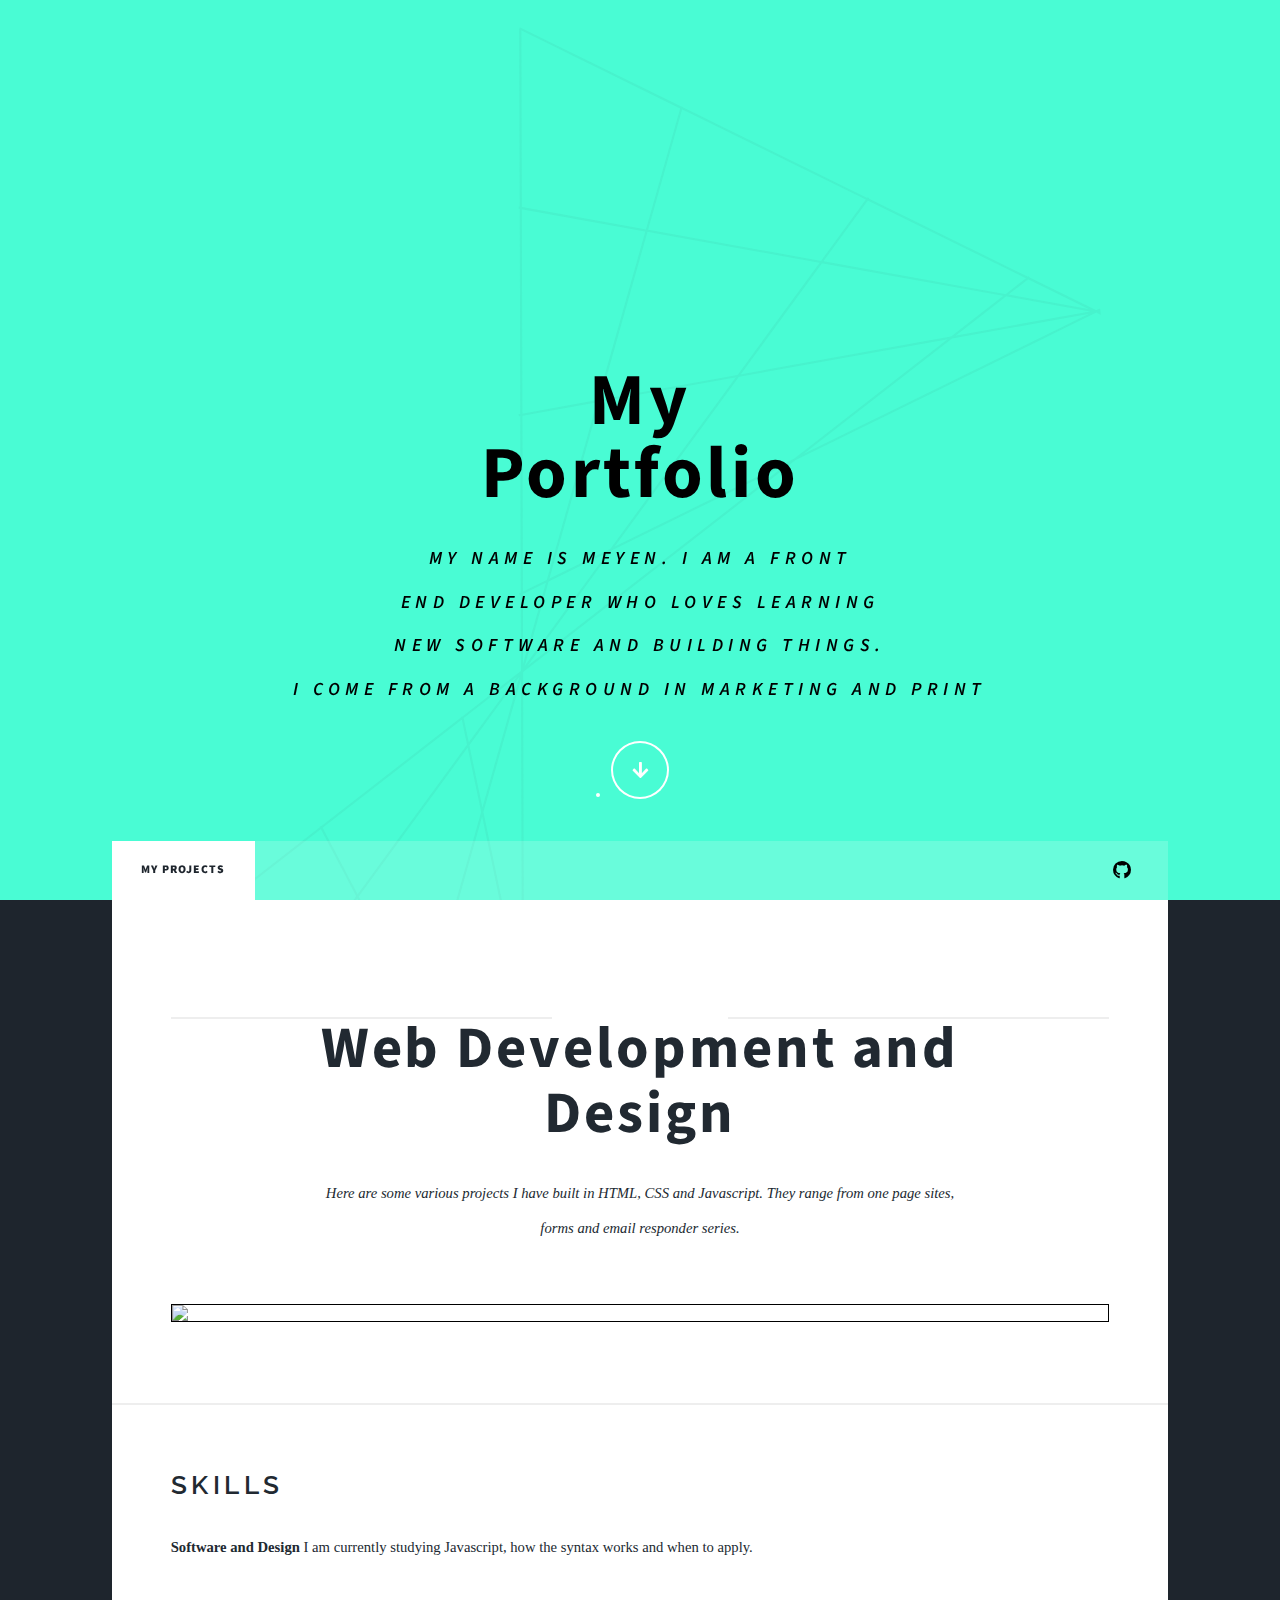
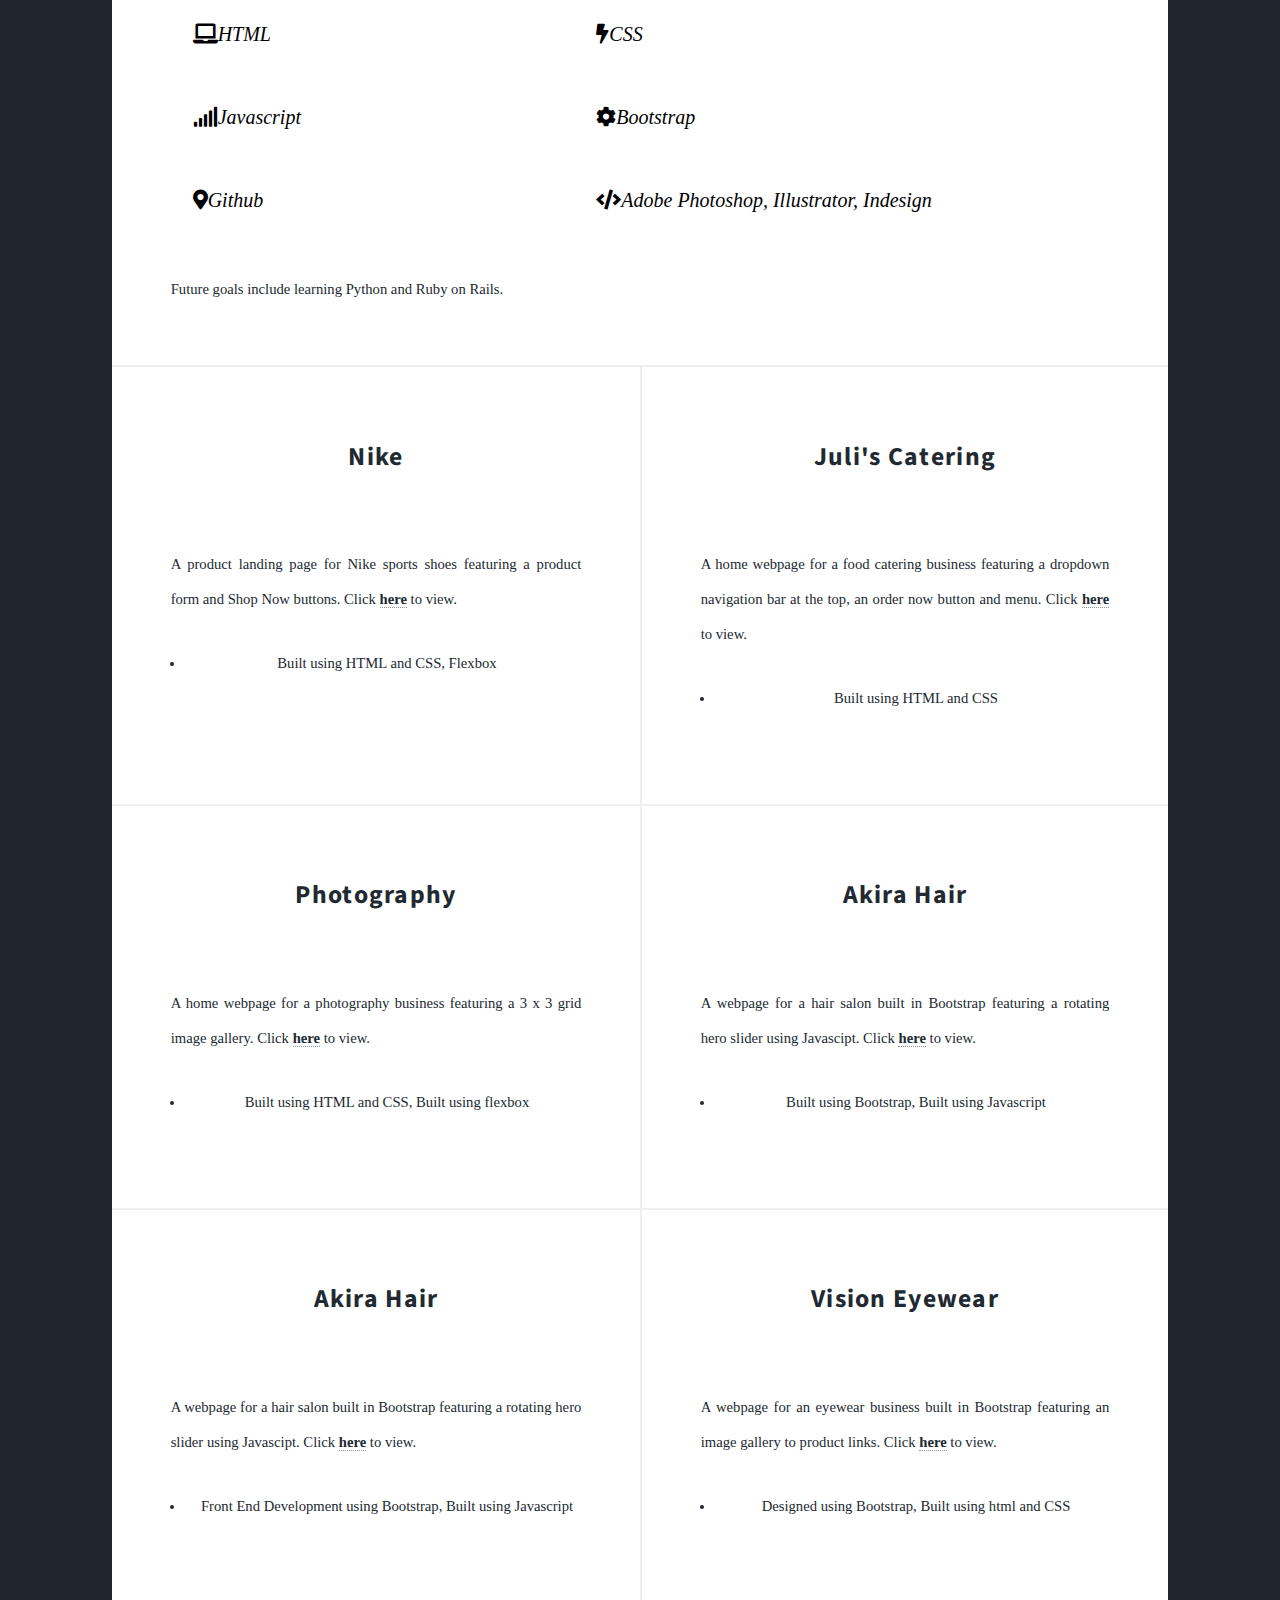
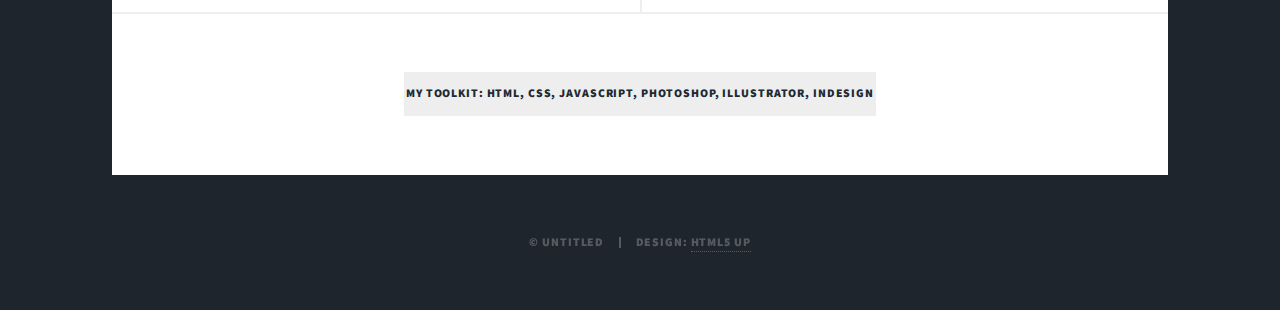
==== index.html @ 31722063 "Add files via upload" ====
<!DOCTYPE HTML>
<!--
	Massively by HTML5 UP
	html5up.net | @ajlkn
	Free for personal and commercial use under the CCA 3.0 license (html5up.net/license)
-->
<html>
	<head>
		<title>Massively by HTML5 UP</title>
		<meta charset="utf-8" />
		<meta name="viewport" content="width=device-width, initial-scale=1, user-scalable=no" />

	 		<meta name="description" content="" />
	 		<meta name="keywords" content="" />

		<link rel="stylesheet" href="assets/css/main.css" />


		<noscript><link rel="stylesheet" href="assets/css/noscript.css" /></noscript>
		<style>
		.mySlides {display:none;}

		span{
			   color:black;
		}


		</style>
	</head>
	<body class="is-preload">

		<!-- Wrapper -->
			<div id="wrapper" class="fade-in">

				<!-- Intro -->
					<div id="intro">
						<h1><span>My<br />
						Portfolio</span></h1>
						<p class="intro1">My name is Meyen. I am a Front<br>End Developer who loves learning<br> new software and building things.<br>I come from a background in marketing and print
							<li><a href="#header" class="button icon solid solo fa-arrow-down scrolly">Continue</a></li>
						</ul>
					</div>

				<!-- Header -->
					<header id="header">
						<a href="index.html" class="logo">Hello!</a>
					</header>

				<!-- Nav -->
					<nav id="nav">
						<ul class="links">
							<li class="active"><a href="index.html">My Projects</a></li>

						</ul>
						<ul class="icons">
														<li><a href="#" class="icon brands fa-github" style="color:black;"><span class="label">GitHub</span></a></li>
						</ul>
					</nav>

				<!-- Main -->
					<div id="main">

						<!-- Featured Post -->
							<article class="post featured">
								<header class="major">
									<span class="date"></span>
									<h2><a href="#">Web Development and<br />
									Design</a></h2>
									<p>Here are some various projects I have built in HTML, CSS and Javascript. They range from one page sites,<br>forms and email responder series.<br/>
								</p>
								</header>


								<div class="w3-content w3-section" style="max-width:1100px">
								  <img class="mySlides" src="https://drive.google.com/uc?export=view&id=17Zu6S5ExUiu9KgrW8tkTw_bpgvUfzNlU" style="width:100%;border:solid black 1px">
								  <img class="mySlides" src="https://drive.google.com/uc?export=view&id=1F_D8dUI2e73QRSnIIvK_VnOBQ-0ElPDz" style="width:100%;border:solid black 1px">
								  <img class="mySlides" src="https://drive.google.com/uc?export=view&id=11vCpoYhvwqS3L2q1FzBhnzkEmSX7lerR" style="width:100%;border:solid black 1px">
								  <img class="mySlides" src="https://drive.google.com/uc?export=view&id=13uhN3bfiFFTfa1FnIlwfqk0_ai1PJKCu" style="width:100%;border:solid black 1px">
									<img class="mySlides" src="https://drive.google.com/uc?export=view&id=1Ndcz906VWYVCtvgTp7kPltFsuaicFqM_" style="width:100%;border:solid black 1px">
								</div>

								<script>
								var myIndex = 0;
								carousel();

								function carousel() {
								  var i;
								  var x = document.getElementsByClassName("mySlides");
								  for (i = 0; i < x.length; i++) {
								    x[i].style.display = "none";
								  }
								  myIndex++;
								  if (myIndex > x.length) {myIndex = 1}
								  x[myIndex-1].style.display = "block";
								  setTimeout(carousel, 2000); // Change image every 2 seconds
								}
								</script>



								<ul class="actions special">

								</ul>
							</article>

		<!-- Start of Toolbox Section - What I can do section -->

							<div class="content">
								<h2 class="special">Skills</h2>
								<p><strong>Software and Design</strong> I am currently studying Javascript, how the syntax works and when to apply.</p>
								<ul class="list" style="line-height: -80px;">

									<li><i class="icon solid fa-laptop" style="font-size:20px;color:black;">HTML</i></li>
									<li><i class="icon solid fa-bolt" style="font-size:20px;color:black;">CSS</i></li>
									<li><i class="icon solid fa-signal" style="font-size:20px;color:black;">Javascript</i></li>
									<li><i class="icon solid fa-cog" style="font-size:20px;color:black;">Bootstrap</i></li>
								 <li><i class="icon solid fa-map-marker-alt" style="font-size:20px;color:black;">Github</i></li>
								 <li><i class="icon solid fa-code" style="font-size:20px;color:black;">Adobe Photoshop, Illustrator, Indesign</i></li>
								</ul>
								<p>Future goals include learning Python and Ruby on Rails.</p>
							</div>
							</section>

	<!-- End of Toolbox Section - What I can do section -->



						<!-- Posts -->
							<section class="posts">
								<article>
									<header>
										<span class="date"></span>
										<h2><a href="#">Nike<br/>
										</a></h2>
									</header>
									<a href="https://mey1.github.io/Nike/" class="image fit"><img src="https://drive.google.com/uc?export=view&id=17Zu6S5ExUiu9KgrW8tkTw_bpgvUfzNlU" alt="" /></a>
									<p>A product landing page for Nike sports shoes featuring a product form and Shop Now buttons. Click <a href="https://mey1.github.io/Nike/"><strong>here</strong></a> to view.</p>
									<ul>
										<li>Built using HTML and CSS,
										Flexbox</li>
									</ul>
									<ul class="actions special">

									</ul>
								</article>
								<article>
									<header>
										<span class="date"></span>
										<h2><a href="#">Juli's Catering<br/>
									</a></h2>
									</header>
									<a href="#" class="image fit"><img src="https://drive.google.com/uc?export=view&id=1F_D8dUI2e73QRSnIIvK_VnOBQ-0ElPDz" alt="" /></a>
									<p>A home webpage for a food catering business featuring a dropdown navigation bar at the top, an order now button and menu. Click <a href="https://www.w3schools.com"><strong>here</strong></a> to view.</p>
									<ul>
										<li>Built using HTML and CSS</li>
								</ul>
									<ul class="actions special">

									</ul>
								</article>
								<article>
									<header>
										<span class="date"></span>
										<h2><a href="#">Photography<br/>
									</a></h2>
									</header>
									<a href="#" class="image fit"><img src="https://drive.google.com/uc?export=view&id=11vCpoYhvwqS3L2q1FzBhnzkEmSX7lerR" alt="" /></a>
									<p>A home webpage for a photography business featuring a 3 x 3 grid image gallery. Click <a href="https://www.w3schools.com"><strong>here</strong></a> to view.
									</p>
									<ul>
									<li>Built using HTML and CSS,
										Built using flexbox</li>
								</ul>
									<ul class="actions special">

									</ul>
								</article>
								<article>
									<header>
										<span class="date"></span>
										<h2><a href="#">Akira Hair<br/>
										</a></h2>
									</header>
									<a href="#" class="image fit"><img src="https://drive.google.com/uc?export=view&id=1i2ofW3llFyVdSK_90JolTDaGJY-IhBTX" alt="" /></a>
									<p>A webpage for a hair salon built in Bootstrap featuring a rotating hero slider using Javascipt. Click <a href="https://www.w3schools.com"><strong>here</strong></a> to view.
									</p>
									<ul>
									<li>Built using Bootstrap,
									Built using Javascript</li>
								</ul>
									<ul class="actions special">

									</ul>
								</article>
								<article>
									<header>
										<span class="date"></span>
										<h2><a href="#">Akira Hair<br />
										</a></h2>
									</header>
									<a href="#" class="image fit"><img src="https://drive.google.com/uc?export=view&id=1Ndcz906VWYVCtvgTp7kPltFsuaicFqM_" alt="" /></a>
									<p>A webpage for a hair salon built in Bootstrap featuring a rotating hero slider using Javascipt. Click <a href="https://www.w3schools.com"><strong>here</strong></a> to view.
									</p>
									<ul>
									<li>Front End Development using Bootstrap,
									Built using Javascript</li>
								</ul>
									<ul class="actions special">

									</ul>
								</article>
								<article>
									<header>
										<span class="date"></span>
										<h2><a href="#">Vision Eyewear<br/>
										</a></h2>
									</header>
									<a href="#" class="image fit"><img src="https://drive.google.com/uc?export=view&id=13uhN3bfiFFTfa1FnIlwfqk0_ai1PJKCu" alt="" /></a>
									<p>A webpage for an eyewear business built in Bootstrap featuring an image gallery to product links. Click <a href="https://www.w3schools.com"><strong>here</strong></a> to view.
									</p>
									<ul>
									<li>Designed using Bootstrap,
									Built using html and CSS</li>
								</ul>
									<ul class="actions special">

									</ul>
								</article>
							</section>

						<!-- Footer -->
							<footer>
								<div class="pagination">
									<!--<a href="#" class="previous">Prev</a>-->
									<a href="#" class="page active">My Toolkit: HTML, CSS, Javascript, Photoshop, Illustrator, Indesign</a>
								</div>
							</footer>

					</div>

				<!-- Footer -->
					<footer id="footer">

					</footer>

				<!-- Copyright -->
					<div id="copyright">
						<ul><li>&copy; Untitled</li><li>Design: <a href="https://html5up.net">HTML5 UP</a></li></ul>
					</div>

			</div>

		<!-- Scripts -->
			<script src="assets/js/jquery.min.js"></script>
			<script src="assets/js/jquery.scrollex.min.js"></script>
			<script src="assets/js/jquery.scrolly.min.js"></script>
			<script src="assets/js/browser.min.js"></script>
			<script src="assets/js/breakpoints.min.js"></script>
			<script src="assets/js/util.js"></script>
			<script src="assets/js/main.js"></script>

	</body>
</html>
---- assets/css/main.css ----
@import url(fontawesome-all.min.css);
@import url("https://fonts.googleapis.com/css?family=Source+Sans+Pro:300,600,700,300i,600i,700i|Raleway:600,800");

/*
	Massively by HTML5 UP
	html5up.net | @ajlkn
	Free for personal and commercial use under the CCA 3.0 license (html5up.net/license)
*/

html, body, div, span, applet, object,
iframe, h1, h2, h3, h4, h5, h6, p, blockquote,
pre, a, abbr, acronym, address, big, cite,
code, del, dfn, em, img, ins, kbd, q, s, samp,
small, strike, strong, sub, sup, tt, var, b,
u, i, center, dl, dt, dd, ol, ul, li, fieldset,
form, label, legend, table, caption, tbody,
tfoot, thead, tr, th, td, article, aside,
canvas, details, embed, figure, figcaption,
footer, header, hgroup, menu, nav, output, ruby,
section, summary, time, mark, audio, video {
	margin: 0;
	padding: 0;
	border: 0;
	font-size: 100%;
	font: inherit;
	vertical-align: baseline;}

article, aside, details, figcaption, figure,
footer, header, hgroup, menu, nav, section {
	display: block;}

body {
	line-height: 1;
}

ol, ul {
	list-style: none;
}

blockquote, q {
	quotes: none;
}

	blockquote:before, blockquote:after, q:before, q:after {
		content: '';
		content: none;
	}

table {
	border-collapse: collapse;
	border-spacing: 0;
}

body {
	-webkit-text-size-adjust: none;
}

mark {
	background-color: transparent;
	color: inherit;
}

input::-moz-focus-inner {
	border: 0;
	padding: 0;
}

input, select, textarea {
	-moz-appearance: none;
	-webkit-appearance: none;
	-ms-appearance: none;
	appearance: none;
}

/* Basic */

	@-ms-viewport {
		width: device-width;
	}

	body {
		-ms-overflow-style: scrollbar;
	}

	@media screen and (max-width: 480px) {

		html, body {
			min-width: 320px;
		}

	}

	html {
		box-sizing: border-box;
	}

	*, *:before, *:after {
		box-sizing: inherit;
	}

	body {
		background-color: #1e252d;
	}

		body.is-preload *, body.is-preload *:before, body.is-preload *:after {
			-moz-animation: none !important;
			-webkit-animation: none !important;
			-ms-animation: none !important;
			animation: none !important;
			-moz-transition: none !important;
			-webkit-transition: none !important;
			-ms-transition: none !important;
			transition: none !important;
		}



/* Type */

	html {
		font-size: 16pt;
	}

		@media screen and (max-width: 1680px) {

			html {
				font-size: 12pt;
			}

		}

		@media screen and (max-width: 1280px) {

			html {
				font-size: 11pt;
			}

		}

		@media screen and (max-width: 360px) {

			html {
				font-size: 10pt;
			}

		}

	body {
		color: #212931;
	}

	body, input, select, textarea {
		font-family: "Merriweather", Georgia, serif;
		font-weight: 300;
		font-size: 1rem;
		line-height: 2.375;
	}

	a {
		-moz-transition: color 0.2s ease-in-out, background-color 0.2s ease-in-out, border-color 0.2s ease-in-out, box-shadow 0.2s ease-in-out;
		-webkit-transition: color 0.2s ease-in-out, background-color 0.2s ease-in-out, border-color 0.2s ease-in-out, box-shadow 0.2s ease-in-out;
		-ms-transition: color 0.2s ease-in-out, background-color 0.2s ease-in-out, border-color 0.2s ease-in-out, box-shadow 0.2s ease-in-out;
		transition: color 0.2s ease-in-out, background-color 0.2s ease-in-out, border-color 0.2s ease-in-out, box-shadow 0.2s ease-in-out;
		border-bottom: dotted 1px;
		text-decoration: none;
	}

		a:hover {
			border-bottom-color: transparent;
		}

	strong, b {
		font-weight: 600;
	}

	em, i {
		font-style: italic;
	}

	p {
		text-align: justify;
		margin: 0 0 2rem 0;
	}

	.intro1 {
		color:black;
		font-family: "Source Sans Pro", Helvetica, sans-serif;
		font-weight: 600;
		text-transform:uppercase;
		letter-spacing: 0.3em;
		font-size: 1.5rem;

	}


	h1, h2, h3, h4, h5, h6 {
		font-family: "Source Sans Pro", Helvetica, sans-serif;
		font-weight: 700;
		line-height: 1.5;
		letter-spacing: 0.05em;
		text-transform:
		margin: 0 0 1rem 0;
	}

/* Do not use this typography****************************************
	h1, h2, h3, h4, h5, h6 {
		color: #000000;
		font-family: "Raleway", Helvetica, sans-serif;
		font-weight: 600;
		letter-spacing: 0.175em;
		line-height: 1.75;
		margin: 0 0 1.5rem 0;
		text-transform: uppercase;
	}
*/
		h1 a, h2 a, h3 a, h4 a, h5 a, h6 a {
			border-bottom: 0;
			color: inherit;
			text-decoration: none;
		}

	h1 {
		font-size: 4rem;
		line-height: 1.1;
		margin: 0 0 2rem 0;
		color: black;
	}

	h2 {
		font-size: 1.75rem;
		line-height: 1.3;
		margin: 0 0 1.5rem 0;
	}

	h3 {
		font-size: 1.25rem;
		margin: 0 0 1.5rem 0;
	}

	h4 {
		font-size: 1rem;
	}

	h5 {
		font-size: 0.9rem;
	}

	h6 {
		font-size: 0.8rem;
	}

	sub {
		font-size: 0.8rem;
		position: relative;
		top: 0.5rem;
	}

	sup {
		font-size: 0.8rem;
		position: relative;
		top: -0.5rem;
	}

	blockquote {
		border-left: solid 4px;
		font-style: italic;
		margin: 0 0 2rem 0;
		padding: 0.5rem 0 0.5rem 2rem;
	}

	code {
		border: solid 2px;
		font-family: "Courier New", monospace;
		font-size: 0.9rem;
		margin: 0 0.25rem;
		padding: 0.25rem 0.65rem;
	}

	pre {
		-webkit-overflow-scrolling: touch;
		font-family: "Courier New", monospace;
		font-size: 0.9rem;
		margin: 0 0 2rem 0;
	}

		pre code {
			display: block;
			line-height: 1.75;
			padding: 1rem 1.5rem;
			overflow-x: auto;
		}

	hr {
		border: 0;
		border-bottom: solid 2px;
		margin: 3rem 0;
	}

		hr.major {
			margin: 5rem 0;
		}

	.align-left {
		text-align: left;
	}

	.align-center {
		text-align: center;
	}

	.align-right {
		text-align: right;
	}

	input, select, textarea {
		color: #212931;
	}

	a {
		color: #212931;
		border-bottom-color: rgba(33, 41, 49, 0.5);
	}

		a:hover {
			border-bottom-color: transparent;
			color: #18bfef !important;
		}

	strong, b {
		color: #212931;
	}

	h1, h2, h3, h4, h5, h6 {
		color: #212931;
	}

	blockquote {
		border-left-color: #eeeeee;
	}

	code {
		background: rgba(220, 220, 220, 0.25);
		border-color: #eeeeee;
	}

	hr {
		border-bottom-color: #eeeeee;
	}

.special {
	font-family: "Raleway", Helvetica, sans-serif;
	font-weight: 600;
	letter-spacing: 0.175em;
	line-height: 1.75;
	margin: 0 0 1.5rem 0;
	text-transform: uppercase;
}

/*List in 2 clums CSS*/

ul.list {
  width: 900px;
  line-height: 550%;
}

ul.list li{
  display:inline-block;
  width: 400px;
}

/*End List in 2 clums CSS*/


/*BEGINNING SASS*/


/* Feature Icons */

	ul.feature-icons {
		display: flex;
		flex-wrap: wrap;
		list-style: none;
		margin: (_size(element-margin) * 1.5) 0;
		padding-left: 0;

		&:first-child {
			margin-top: 0;
		}

		li {
			margin: (_size(element-margin) * 1.25) 0 0 0;
			padding: 0.5rem 0 0 4.5rem;
			position: relative;
			width: 50%;

			&:before {
				background-image: svg-url('<svg xmlns="http://www.w3.org/2000/svg" x="0px" y="0px" viewBox="0 0 512 512"><path d="M256,0l221.7,128v256L256,512L34.3,384V128L256,0z" fill="#{_palette(border-bg)}" /></svg>');
				background-position: center;
				background-repeat: no-repeat;
				background-size: contain;
				color: _palette(fg-bold);
				display: block;
				font-size: 1.25rem;
				height: 3.25rem;
				left: 0;
				line-height: 3.25rem;
				position: absolute;
				text-align: center;
				top: 0;
				width: 3.25rem;
			}

			&:nth-child(1),
			&:nth-child(2) {
				margin-top: 0;
			}
		}

		@include breakpoint('<=small') {
			margin: 0 0 (_size(element-margin) * 1.5) 0;

			li {
				width: 100%;

				&:nth-child(2) {
					margin-top: (_size(element-margin) * 1);
				}
			}
		}
	}

	/*SASS END*/







/* Row */

	.row {
		display: flex;
		flex-wrap: wrap;
		box-sizing: border-box;
		align-items: stretch;
	}

		.row > * {
			box-sizing: border-box;
		}

		.row.gtr-uniform > * > :last-child {
			margin-bottom: 0;
		}

		.row.aln-left {
			justify-content: flex-start;
		}

		.row.aln-center {
			justify-content: center;
		}

		.row.aln-right {
			justify-content: flex-end;
		}

		.row.aln-top {
			align-items: flex-start;
		}

		.row.aln-middle {
			align-items: center;
		}

		.row.aln-bottom {
			align-items: flex-end;
		}

		.row > .imp {
			order: -1;
		}

		.row > .col-1 {
			width: 8.33333%;
		}

		.row > .off-1 {
			margin-left: 8.33333%;
		}

		.row > .col-2 {
			width: 16.66667%;
		}

		.row > .off-2 {
			margin-left: 16.66667%;
		}

		.row > .col-3 {
			width: 25%;
		}

		.row > .off-3 {
			margin-left: 25%;
		}

		.row > .col-4 {
			width: 33.33333%;
		}

		.row > .off-4 {
			margin-left: 33.33333%;
		}

		.row > .col-5 {
			width: 41.66667%;
		}

		.row > .off-5 {
			margin-left: 41.66667%;
		}

		.row > .col-6 {
			width: 50%;
		}

		.row > .off-6 {
			margin-left: 50%;
		}

		.row > .col-7 {
			width: 58.33333%;
		}

		.row > .off-7 {
			margin-left: 58.33333%;
		}

		.row > .col-8 {
			width: 66.66667%;
		}

		.row > .off-8 {
			margin-left: 66.66667%;
		}

		.row > .col-9 {
			width: 75%;
		}

		.row > .off-9 {
			margin-left: 75%;
		}

		.row > .col-10 {
			width: 83.33333%;
		}

		.row > .off-10 {
			margin-left: 83.33333%;
		}

		.row > .col-11 {
			width: 91.66667%;
		}

		.row > .off-11 {
			margin-left: 91.66667%;
		}

		.row > .col-12 {
			width: 100%;
		}

		.row > .off-12 {
			margin-left: 100%;
		}

		.row.gtr-0 {
			margin-top: 0;
			margin-left: 0rem;
		}

			.row.gtr-0 > * {
				padding: 0 0 0 0rem;
			}

			.row.gtr-0.gtr-uniform {
				margin-top: 0rem;
			}

				.row.gtr-0.gtr-uniform > * {
					padding-top: 0rem;
				}

		.row.gtr-25 {
			margin-top: 0;
			margin-left: -0.375rem;
		}

			.row.gtr-25 > * {
				padding: 0 0 0 0.375rem;
			}

			.row.gtr-25.gtr-uniform {
				margin-top: -0.375rem;
			}

				.row.gtr-25.gtr-uniform > * {
					padding-top: 0.375rem;
				}

		.row.gtr-50 {
			margin-top: 0;
			margin-left: -0.75rem;
		}

			.row.gtr-50 > * {
				padding: 0 0 0 0.75rem;
			}

			.row.gtr-50.gtr-uniform {
				margin-top: -0.75rem;
			}

				.row.gtr-50.gtr-uniform > * {
					padding-top: 0.75rem;
				}

		.row {
			margin-top: 0;
			margin-left: -1.5rem;
		}

			.row > * {
				padding: 0 0 0 1.5rem;
			}

			.row.gtr-uniform {
				margin-top: -1.5rem;
			}

				.row.gtr-uniform > * {
					padding-top: 1.5rem;
				}

		.row.gtr-150 {
			margin-top: 0;
			margin-left: -2.25rem;
		}

			.row.gtr-150 > * {
				padding: 0 0 0 2.25rem;
			}

			.row.gtr-150.gtr-uniform {
				margin-top: -2.25rem;
			}

				.row.gtr-150.gtr-uniform > * {
					padding-top: 2.25rem;
				}

		.row.gtr-200 {
			margin-top: 0;
			margin-left: -3rem;
		}

			.row.gtr-200 > * {
				padding: 0 0 0 3rem;
			}

			.row.gtr-200.gtr-uniform {
				margin-top: -3rem;
			}

				.row.gtr-200.gtr-uniform > * {
					padding-top: 3rem;
				}

		@media screen and (max-width: 1680px) {

			.row {
				display: flex;
				flex-wrap: wrap;
				box-sizing: border-box;
				align-items: stretch;
			}

				.row > * {
					box-sizing: border-box;
				}

				.row.gtr-uniform > * > :last-child {
					margin-bottom: 0;
				}

				.row.aln-left {
					justify-content: flex-start;
				}

				.row.aln-center {
					justify-content: center;
				}

				.row.aln-right {
					justify-content: flex-end;
				}

				.row.aln-top {
					align-items: flex-start;
				}

				.row.aln-middle {
					align-items: center;
				}

				.row.aln-bottom {
					align-items: flex-end;
				}

				.row > .imp-xlarge {
					order: -1;
				}

				.row > .col-1-xlarge {
					width: 8.33333%;
				}

				.row > .off-1-xlarge {
					margin-left: 8.33333%;
				}

				.row > .col-2-xlarge {
					width: 16.66667%;
				}

				.row > .off-2-xlarge {
					margin-left: 16.66667%;
				}

				.row > .col-3-xlarge {
					width: 25%;
				}

				.row > .off-3-xlarge {
					margin-left: 25%;
				}

				.row > .col-4-xlarge {
					width: 33.33333%;
				}

				.row > .off-4-xlarge {
					margin-left: 33.33333%;
				}

				.row > .col-5-xlarge {
					width: 41.66667%;
				}

				.row > .off-5-xlarge {
					margin-left: 41.66667%;
				}

				.row > .col-6-xlarge {
					width: 50%;
				}

				.row > .off-6-xlarge {
					margin-left: 50%;
				}

				.row > .col-7-xlarge {
					width: 58.33333%;
				}

				.row > .off-7-xlarge {
					margin-left: 58.33333%;
				}

				.row > .col-8-xlarge {
					width: 66.66667%;
				}

				.row > .off-8-xlarge {
					margin-left: 66.66667%;
				}

				.row > .col-9-xlarge {
					width: 75%;
				}

				.row > .off-9-xlarge {
					margin-left: 75%;
				}

				.row > .col-10-xlarge {
					width: 83.33333%;
				}

				.row > .off-10-xlarge {
					margin-left: 83.33333%;
				}

				.row > .col-11-xlarge {
					width: 91.66667%;
				}

				.row > .off-11-xlarge {
					margin-left: 91.66667%;
				}

				.row > .col-12-xlarge {
					width: 100%;
				}

				.row > .off-12-xlarge {
					margin-left: 100%;
				}

				.row.gtr-0 {
					margin-top: 0;
					margin-left: 0rem;
				}

					.row.gtr-0 > * {
						padding: 0 0 0 0rem;
					}

					.row.gtr-0.gtr-uniform {
						margin-top: 0rem;
					}

						.row.gtr-0.gtr-uniform > * {
							padding-top: 0rem;
						}

				.row.gtr-25 {
					margin-top: 0;
					margin-left: -0.375rem;
				}

					.row.gtr-25 > * {
						padding: 0 0 0 0.375rem;
					}

					.row.gtr-25.gtr-uniform {
						margin-top: -0.375rem;
					}

						.row.gtr-25.gtr-uniform > * {
							padding-top: 0.375rem;
						}

				.row.gtr-50 {
					margin-top: 0;
					margin-left: -0.75rem;
				}

					.row.gtr-50 > * {
						padding: 0 0 0 0.75rem;
					}

					.row.gtr-50.gtr-uniform {
						margin-top: -0.75rem;
					}

						.row.gtr-50.gtr-uniform > * {
							padding-top: 0.75rem;
						}

				.row {
					margin-top: 0;
					margin-left: -1.5rem;
				}

					.row > * {
						padding: 0 0 0 1.5rem;
					}

					.row.gtr-uniform {
						margin-top: -1.5rem;
					}

						.row.gtr-uniform > * {
							padding-top: 1.5rem;
						}

				.row.gtr-150 {
					margin-top: 0;
					margin-left: -2.25rem;
				}

					.row.gtr-150 > * {
						padding: 0 0 0 2.25rem;
					}

					.row.gtr-150.gtr-uniform {
						margin-top: -2.25rem;
					}

						.row.gtr-150.gtr-uniform > * {
							padding-top: 2.25rem;
						}

				.row.gtr-200 {
					margin-top: 0;
					margin-left: -3rem;
				}

					.row.gtr-200 > * {
						padding: 0 0 0 3rem;
					}

					.row.gtr-200.gtr-uniform {
						margin-top: -3rem;
					}

						.row.gtr-200.gtr-uniform > * {
							padding-top: 3rem;
						}

		}

		@media screen and (max-width: 1280px) {

			.row {
				display: flex;
				flex-wrap: wrap;
				box-sizing: border-box;
				align-items: stretch;
			}

				.row > * {
					box-sizing: border-box;
				}

				.row.gtr-uniform > * > :last-child {
					margin-bottom: 0;
				}

				.row.aln-left {
					justify-content: flex-start;
				}

				.row.aln-center {
					justify-content: center;
				}

				.row.aln-right {
					justify-content: flex-end;
				}

				.row.aln-top {
					align-items: flex-start;
				}

				.row.aln-middle {
					align-items: center;
				}

				.row.aln-bottom {
					align-items: flex-end;
				}

				.row > .imp-large {
					order: -1;
				}

				.row > .col-1-large {
					width: 8.33333%;
				}

				.row > .off-1-large {
					margin-left: 8.33333%;
				}

				.row > .col-2-large {
					width: 16.66667%;
				}

				.row > .off-2-large {
					margin-left: 16.66667%;
				}

				.row > .col-3-large {
					width: 25%;
				}

				.row > .off-3-large {
					margin-left: 25%;
				}

				.row > .col-4-large {
					width: 33.33333%;
				}

				.row > .off-4-large {
					margin-left: 33.33333%;
				}

				.row > .col-5-large {
					width: 41.66667%;
				}

				.row > .off-5-large {
					margin-left: 41.66667%;
				}

				.row > .col-6-large {
					width: 50%;
				}

				.row > .off-6-large {
					margin-left: 50%;
				}

				.row > .col-7-large {
					width: 58.33333%;
				}

				.row > .off-7-large {
					margin-left: 58.33333%;
				}

				.row > .col-8-large {
					width: 66.66667%;
				}

				.row > .off-8-large {
					margin-left: 66.66667%;
				}

				.row > .col-9-large {
					width: 75%;
				}

				.row > .off-9-large {
					margin-left: 75%;
				}

				.row > .col-10-large {
					width: 83.33333%;
				}

				.row > .off-10-large {
					margin-left: 83.33333%;
				}

				.row > .col-11-large {
					width: 91.66667%;
				}

				.row > .off-11-large {
					margin-left: 91.66667%;
				}

				.row > .col-12-large {
					width: 100%;
				}

				.row > .off-12-large {
					margin-left: 100%;
				}

				.row.gtr-0 {
					margin-top: 0;
					margin-left: 0rem;
				}

					.row.gtr-0 > * {
						padding: 0 0 0 0rem;
					}

					.row.gtr-0.gtr-uniform {
						margin-top: 0rem;
					}

						.row.gtr-0.gtr-uniform > * {
							padding-top: 0rem;
						}

				.row.gtr-25 {
					margin-top: 0;
					margin-left: -0.375rem;
				}

					.row.gtr-25 > * {
						padding: 0 0 0 0.375rem;
					}

					.row.gtr-25.gtr-uniform {
						margin-top: -0.375rem;
					}

						.row.gtr-25.gtr-uniform > * {
							padding-top: 0.375rem;
						}

				.row.gtr-50 {
					margin-top: 0;
					margin-left: -0.75rem;
				}

					.row.gtr-50 > * {
						padding: 0 0 0 0.75rem;
					}

					.row.gtr-50.gtr-uniform {
						margin-top: -0.75rem;
					}

						.row.gtr-50.gtr-uniform > * {
							padding-top: 0.75rem;
						}

				.row {
					margin-top: 0;
					margin-left: -1.5rem;
				}

					.row > * {
						padding: 0 0 0 1.5rem;
					}

					.row.gtr-uniform {
						margin-top: -1.5rem;
					}

						.row.gtr-uniform > * {
							padding-top: 1.5rem;
						}

				.row.gtr-150 {
					margin-top: 0;
					margin-left: -2.25rem;
				}

					.row.gtr-150 > * {
						padding: 0 0 0 2.25rem;
					}

					.row.gtr-150.gtr-uniform {
						margin-top: -2.25rem;
					}

						.row.gtr-150.gtr-uniform > * {
							padding-top: 2.25rem;
						}

				.row.gtr-200 {
					margin-top: 0;
					margin-left: -3rem;
				}

					.row.gtr-200 > * {
						padding: 0 0 0 3rem;
					}

					.row.gtr-200.gtr-uniform {
						margin-top: -3rem;
					}

						.row.gtr-200.gtr-uniform > * {
							padding-top: 3rem;
						}

		}

		@media screen and (max-width: 980px) {

			.row {
				display: flex;
				flex-wrap: wrap;
				box-sizing: border-box;
				align-items: stretch;
			}

				.row > * {
					box-sizing: border-box;
				}

				.row.gtr-uniform > * > :last-child {
					margin-bottom: 0;
				}

				.row.aln-left {
					justify-content: flex-start;
				}

				.row.aln-center {
					justify-content: center;
				}

				.row.aln-right {
					justify-content: flex-end;
				}

				.row.aln-top {
					align-items: flex-start;
				}

				.row.aln-middle {
					align-items: center;
				}

				.row.aln-bottom {
					align-items: flex-end;
				}

				.row > .imp-medium {
					order: -1;
				}

				.row > .col-1-medium {
					width: 8.33333%;
				}

				.row > .off-1-medium {
					margin-left: 8.33333%;
				}

				.row > .col-2-medium {
					width: 16.66667%;
				}

				.row > .off-2-medium {
					margin-left: 16.66667%;
				}

				.row > .col-3-medium {
					width: 25%;
				}

				.row > .off-3-medium {
					margin-left: 25%;
				}

				.row > .col-4-medium {
					width: 33.33333%;
				}

				.row > .off-4-medium {
					margin-left: 33.33333%;
				}

				.row > .col-5-medium {
					width: 41.66667%;
				}

				.row > .off-5-medium {
					margin-left: 41.66667%;
				}

				.row > .col-6-medium {
					width: 50%;
				}

				.row > .off-6-medium {
					margin-left: 50%;
				}

				.row > .col-7-medium {
					width: 58.33333%;
				}

				.row > .off-7-medium {
					margin-left: 58.33333%;
				}

				.row > .col-8-medium {
					width: 66.66667%;
				}

				.row > .off-8-medium {
					margin-left: 66.66667%;
				}

				.row > .col-9-medium {
					width: 75%;
				}

				.row > .off-9-medium {
					margin-left: 75%;
				}

				.row > .col-10-medium {
					width: 83.33333%;
				}

				.row > .off-10-medium {
					margin-left: 83.33333%;
				}

				.row > .col-11-medium {
					width: 91.66667%;
				}

				.row > .off-11-medium {
					margin-left: 91.66667%;
				}

				.row > .col-12-medium {
					width: 100%;
				}

				.row > .off-12-medium {
					margin-left: 100%;
				}

				.row.gtr-0 {
					margin-top: 0;
					margin-left: 0rem;
				}

					.row.gtr-0 > * {
						padding: 0 0 0 0rem;
					}

					.row.gtr-0.gtr-uniform {
						margin-top: 0rem;
					}

						.row.gtr-0.gtr-uniform > * {
							padding-top: 0rem;
						}

				.row.gtr-25 {
					margin-top: 0;
					margin-left: -0.375rem;
				}

					.row.gtr-25 > * {
						padding: 0 0 0 0.375rem;
					}

					.row.gtr-25.gtr-uniform {
						margin-top: -0.375rem;
					}

						.row.gtr-25.gtr-uniform > * {
							padding-top: 0.375rem;
						}

				.row.gtr-50 {
					margin-top: 0;
					margin-left: -0.75rem;
				}

					.row.gtr-50 > * {
						padding: 0 0 0 0.75rem;
					}

					.row.gtr-50.gtr-uniform {
						margin-top: -0.75rem;
					}

						.row.gtr-50.gtr-uniform > * {
							padding-top: 0.75rem;
						}

				.row {
					margin-top: 0;
					margin-left: -1.5rem;
				}

					.row > * {
						padding: 0 0 0 1.5rem;
					}

					.row.gtr-uniform {
						margin-top: -1.5rem;
					}

						.row.gtr-uniform > * {
							padding-top: 1.5rem;
						}

				.row.gtr-150 {
					margin-top: 0;
					margin-left: -2.25rem;
				}

					.row.gtr-150 > * {
						padding: 0 0 0 2.25rem;
					}

					.row.gtr-150.gtr-uniform {
						margin-top: -2.25rem;
					}

						.row.gtr-150.gtr-uniform > * {
							padding-top: 2.25rem;
						}

				.row.gtr-200 {
					margin-top: 0;
					margin-left: -3rem;
				}

					.row.gtr-200 > * {
						padding: 0 0 0 3rem;
					}

					.row.gtr-200.gtr-uniform {
						margin-top: -3rem;
					}

						.row.gtr-200.gtr-uniform > * {
							padding-top: 3rem;
						}

		}

		@media screen and (max-width: 736px) {

			.row {
				display: flex;
				flex-wrap: wrap;
				box-sizing: border-box;
				align-items: stretch;
			}

				.row > * {
					box-sizing: border-box;
				}

				.row.gtr-uniform > * > :last-child {
					margin-bottom: 0;
				}

				.row.aln-left {
					justify-content: flex-start;
				}

				.row.aln-center {
					justify-content: center;
				}

				.row.aln-right {
					justify-content: flex-end;
				}

				.row.aln-top {
					align-items: flex-start;
				}

				.row.aln-middle {
					align-items: center;
				}

				.row.aln-bottom {
					align-items: flex-end;
				}

				.row > .imp-small {
					order: -1;
				}

				.row > .col-1-small {
					width: 8.33333%;
				}

				.row > .off-1-small {
					margin-left: 8.33333%;
				}

				.row > .col-2-small {
					width: 16.66667%;
				}

				.row > .off-2-small {
					margin-left: 16.66667%;
				}

				.row > .col-3-small {
					width: 25%;
				}

				.row > .off-3-small {
					margin-left: 25%;
				}

				.row > .col-4-small {
					width: 33.33333%;
				}

				.row > .off-4-small {
					margin-left: 33.33333%;
				}

				.row > .col-5-small {
					width: 41.66667%;
				}

				.row > .off-5-small {
					margin-left: 41.66667%;
				}

				.row > .col-6-small {
					width: 50%;
				}

				.row > .off-6-small {
					margin-left: 50%;
				}

				.row > .col-7-small {
					width: 58.33333%;
				}

				.row > .off-7-small {
					margin-left: 58.33333%;
				}

				.row > .col-8-small {
					width: 66.66667%;
				}

				.row > .off-8-small {
					margin-left: 66.66667%;
				}

				.row > .col-9-small {
					width: 75%;
				}

				.row > .off-9-small {
					margin-left: 75%;
				}

				.row > .col-10-small {
					width: 83.33333%;
				}

				.row > .off-10-small {
					margin-left: 83.33333%;
				}

				.row > .col-11-small {
					width: 91.66667%;
				}

				.row > .off-11-small {
					margin-left: 91.66667%;
				}

				.row > .col-12-small {
					width: 100%;
				}

				.row > .off-12-small {
					margin-left: 100%;
				}

				.row.gtr-0 {
					margin-top: 0;
					margin-left: 0rem;
				}

					.row.gtr-0 > * {
						padding: 0 0 0 0rem;
					}

					.row.gtr-0.gtr-uniform {
						margin-top: 0rem;
					}

						.row.gtr-0.gtr-uniform > * {
							padding-top: 0rem;
						}

				.row.gtr-25 {
					margin-top: 0;
					margin-left: -0.375rem;
				}

					.row.gtr-25 > * {
						padding: 0 0 0 0.375rem;
					}

					.row.gtr-25.gtr-uniform {
						margin-top: -0.375rem;
					}

						.row.gtr-25.gtr-uniform > * {
							padding-top: 0.375rem;
						}

				.row.gtr-50 {
					margin-top: 0;
					margin-left: -0.75rem;
				}

					.row.gtr-50 > * {
						padding: 0 0 0 0.75rem;
					}

					.row.gtr-50.gtr-uniform {
						margin-top: -0.75rem;
					}

						.row.gtr-50.gtr-uniform > * {
							padding-top: 0.75rem;
						}

				.row {
					margin-top: 0;
					margin-left: -1.5rem;
				}

					.row > * {
						padding: 0 0 0 1.5rem;
					}

					.row.gtr-uniform {
						margin-top: -1.5rem;
					}

						.row.gtr-uniform > * {
							padding-top: 1.5rem;
						}

				.row.gtr-150 {
					margin-top: 0;
					margin-left: -2.25rem;
				}

					.row.gtr-150 > * {
						padding: 0 0 0 2.25rem;
					}

					.row.gtr-150.gtr-uniform {
						margin-top: -2.25rem;
					}

						.row.gtr-150.gtr-uniform > * {
							padding-top: 2.25rem;
						}

				.row.gtr-200 {
					margin-top: 0;
					margin-left: -3rem;
				}

					.row.gtr-200 > * {
						padding: 0 0 0 3rem;
					}

					.row.gtr-200.gtr-uniform {
						margin-top: -3rem;
					}

						.row.gtr-200.gtr-uniform > * {
							padding-top: 3rem;
						}

		}

		@media screen and (max-width: 480px) {

			.row {
				display: flex;
				flex-wrap: wrap;
				box-sizing: border-box;
				align-items: stretch;
			}

				.row > * {
					box-sizing: border-box;
				}

				.row.gtr-uniform > * > :last-child {
					margin-bottom: 0;
				}

				.row.aln-left {
					justify-content: flex-start;
				}

				.row.aln-center {
					justify-content: center;
				}

				.row.aln-right {
					justify-content: flex-end;
				}

				.row.aln-top {
					align-items: flex-start;
				}

				.row.aln-middle {
					align-items: center;
				}

				.row.aln-bottom {
					align-items: flex-end;
				}

				.row > .imp-xsmall {
					order: -1;
				}

				.row > .col-1-xsmall {
					width: 8.33333%;
				}

				.row > .off-1-xsmall {
					margin-left: 8.33333%;
				}

				.row > .col-2-xsmall {
					width: 16.66667%;
				}

				.row > .off-2-xsmall {
					margin-left: 16.66667%;
				}

				.row > .col-3-xsmall {
					width: 25%;
				}

				.row > .off-3-xsmall {
					margin-left: 25%;
				}

				.row > .col-4-xsmall {
					width: 33.33333%;
				}

				.row > .off-4-xsmall {
					margin-left: 33.33333%;
				}

				.row > .col-5-xsmall {
					width: 41.66667%;
				}

				.row > .off-5-xsmall {
					margin-left: 41.66667%;
				}

				.row > .col-6-xsmall {
					width: 50%;
				}

				.row > .off-6-xsmall {
					margin-left: 50%;
				}

				.row > .col-7-xsmall {
					width: 58.33333%;
				}

				.row > .off-7-xsmall {
					margin-left: 58.33333%;
				}

				.row > .col-8-xsmall {
					width: 66.66667%;
				}

				.row > .off-8-xsmall {
					margin-left: 66.66667%;
				}

				.row > .col-9-xsmall {
					width: 75%;
				}

				.row > .off-9-xsmall {
					margin-left: 75%;
				}

				.row > .col-10-xsmall {
					width: 83.33333%;
				}

				.row > .off-10-xsmall {
					margin-left: 83.33333%;
				}

				.row > .col-11-xsmall {
					width: 91.66667%;
				}

				.row > .off-11-xsmall {
					margin-left: 91.66667%;
				}

				.row > .col-12-xsmall {
					width: 100%;
				}

				.row > .off-12-xsmall {
					margin-left: 100%;
				}

				.row.gtr-0 {
					margin-top: 0;
					margin-left: 0rem;
				}

					.row.gtr-0 > * {
						padding: 0 0 0 0rem;
					}

					.row.gtr-0.gtr-uniform {
						margin-top: 0rem;
					}

						.row.gtr-0.gtr-uniform > * {
							padding-top: 0rem;
						}

				.row.gtr-25 {
					margin-top: 0;
					margin-left: -0.375rem;
				}

					.row.gtr-25 > * {
						padding: 0 0 0 0.375rem;
					}

					.row.gtr-25.gtr-uniform {
						margin-top: -0.375rem;
					}

						.row.gtr-25.gtr-uniform > * {
							padding-top: 0.375rem;
						}

				.row.gtr-50 {
					margin-top: 0;
					margin-left: -0.75rem;
				}

					.row.gtr-50 > * {
						padding: 0 0 0 0.75rem;
					}

					.row.gtr-50.gtr-uniform {
						margin-top: -0.75rem;
					}

						.row.gtr-50.gtr-uniform > * {
							padding-top: 0.75rem;
						}

				.row {
					margin-top: 0;
					margin-left: -1.5rem;
				}

					.row > * {
						padding: 0 0 0 1.5rem;
					}

					.row.gtr-uniform {
						margin-top: -1.5rem;
					}

						.row.gtr-uniform > * {
							padding-top: 1.5rem;
						}

				.row.gtr-150 {
					margin-top: 0;
					margin-left: -2.25rem;
				}

					.row.gtr-150 > * {
						padding: 0 0 0 2.25rem;
					}

					.row.gtr-150.gtr-uniform {
						margin-top: -2.25rem;
					}

						.row.gtr-150.gtr-uniform > * {
							padding-top: 2.25rem;
						}

				.row.gtr-200 {
					margin-top: 0;
					margin-left: -3rem;
				}

					.row.gtr-200 > * {
						padding: 0 0 0 3rem;
					}

					.row.gtr-200.gtr-uniform {
						margin-top: -3rem;
					}

						.row.gtr-200.gtr-uniform > * {
							padding-top: 3rem;
						}

		}

		@media screen and (max-width: 360px) {

			.row {
				display: flex;
				flex-wrap: wrap;
				box-sizing: border-box;
				align-items: stretch;
			}

				.row > * {
					box-sizing: border-box;
				}

				.row.gtr-uniform > * > :last-child {
					margin-bottom: 0;
				}

				.row.aln-left {
					justify-content: flex-start;
				}

				.row.aln-center {
					justify-content: center;
				}

				.row.aln-right {
					justify-content: flex-end;
				}

				.row.aln-top {
					align-items: flex-start;
				}

				.row.aln-middle {
					align-items: center;
				}

				.row.aln-bottom {
					align-items: flex-end;
				}

				.row > .imp-xxsmall {
					order: -1;
				}

				.row > .col-1-xxsmall {
					width: 8.33333%;
				}

				.row > .off-1-xxsmall {
					margin-left: 8.33333%;
				}

				.row > .col-2-xxsmall {
					width: 16.66667%;
				}

				.row > .off-2-xxsmall {
					margin-left: 16.66667%;
				}

				.row > .col-3-xxsmall {
					width: 25%;
				}

				.row > .off-3-xxsmall {
					margin-left: 25%;
				}

				.row > .col-4-xxsmall {
					width: 33.33333%;
				}

				.row > .off-4-xxsmall {
					margin-left: 33.33333%;
				}

				.row > .col-5-xxsmall {
					width: 41.66667%;
				}

				.row > .off-5-xxsmall {
					margin-left: 41.66667%;
				}

				.row > .col-6-xxsmall {
					width: 50%;
				}

				.row > .off-6-xxsmall {
					margin-left: 50%;
				}

				.row > .col-7-xxsmall {
					width: 58.33333%;
				}

				.row > .off-7-xxsmall {
					margin-left: 58.33333%;
				}

				.row > .col-8-xxsmall {
					width: 66.66667%;
				}

				.row > .off-8-xxsmall {
					margin-left: 66.66667%;
				}

				.row > .col-9-xxsmall {
					width: 75%;
				}

				.row > .off-9-xxsmall {
					margin-left: 75%;
				}

				.row > .col-10-xxsmall {
					width: 83.33333%;
				}

				.row > .off-10-xxsmall {
					margin-left: 83.33333%;
				}

				.row > .col-11-xxsmall {
					width: 91.66667%;
				}

				.row > .off-11-xxsmall {
					margin-left: 91.66667%;
				}

				.row > .col-12-xxsmall {
					width: 100%;
				}

				.row > .off-12-xxsmall {
					margin-left: 100%;
				}

				.row.gtr-0 {
					margin-top: 0;
					margin-left: 0rem;
				}

					.row.gtr-0 > * {
						padding: 0 0 0 0rem;
					}

					.row.gtr-0.gtr-uniform {
						margin-top: 0rem;
					}

						.row.gtr-0.gtr-uniform > * {
							padding-top: 0rem;
						}

				.row.gtr-25 {
					margin-top: 0;
					margin-left: -0.375rem;
				}

					.row.gtr-25 > * {
						padding: 0 0 0 0.375rem;
					}

					.row.gtr-25.gtr-uniform {
						margin-top: -0.375rem;
					}

						.row.gtr-25.gtr-uniform > * {
							padding-top: 0.375rem;
						}

				.row.gtr-50 {
					margin-top: 0;
					margin-left: -0.75rem;
				}

					.row.gtr-50 > * {
						padding: 0 0 0 0.75rem;
					}

					.row.gtr-50.gtr-uniform {
						margin-top: -0.75rem;
					}

						.row.gtr-50.gtr-uniform > * {
							padding-top: 0.75rem;
						}

				.row {
					margin-top: 0;
					margin-left: -1.5rem;
				}

					.row > * {
						padding: 0 0 0 1.5rem;
					}

					.row.gtr-uniform {
						margin-top: -1.5rem;
					}

						.row.gtr-uniform > * {
							padding-top: 1.5rem;
						}

				.row.gtr-150 {
					margin-top: 0;
					margin-left: -2.25rem;
				}

					.row.gtr-150 > * {
						padding: 0 0 0 2.25rem;
					}

					.row.gtr-150.gtr-uniform {
						margin-top: -2.25rem;
					}

						.row.gtr-150.gtr-uniform > * {
							padding-top: 2.25rem;
						}

				.row.gtr-200 {
					margin-top: 0;
					margin-left: -3rem;
				}

					.row.gtr-200 > * {
						padding: 0 0 0 3rem;
					}

					.row.gtr-200.gtr-uniform {
						margin-top: -3rem;
					}

						.row.gtr-200.gtr-uniform > * {
							padding-top: 3rem;
						}

		}



		/* Icon */

			.icon {
				text-decoration: none;
				border-bottom: none;
				position: relative;
			}

				.icon:before {
					-moz-osx-font-smoothing: grayscale;
					-webkit-font-smoothing: antialiased;
					display: inline-block;
					font-style: normal;
					font-variant: normal;
					text-rendering: auto;
					line-height: 1;
					text-transform: none !important;
					font-family: 'Font Awesome 5 Free';
					font-weight: 400;
				}

				.icon > .label {
					display: none;
				}

				.icon.solid:before {
					font-weight: 900;
				}

				.icon.brands:before {
					font-family: 'Font Awesome 5 Brands';
				}


				/* List */

					ol {
						list-style: decimal;
						margin: 0 0 2rem 0;
						padding-left: 1.25rem;
					}

						ol li {
							padding-left: 0.25rem;
						}

					ul {
						list-style: disc;
						margin: 0 0 2rem 0;
						padding-left: 1rem;
					}

						ul li {
							padding-left: 0.325rem;
						}

						ul.alt {
							list-style: none;
							padding-left: 0;
						}

							ul.alt > li {
								border-top: solid 1px rgba(144, 144, 144, 0.25);
								padding: 0.75rem 0;
							}

								ul.alt > li:first-child {
									border-top: 0;
									padding-top: 0;
								}

								ul.alt > li:last-child {
									padding-bottom: 0;
								}

						ul.items {
							list-style: none;
							padding-left: 0;
						}

							ul.items > li {
								padding-left: 0;
								margin: 0 0 3rem 0;
							}

								ul.items > li > h3 {
									margin: 0 0 1rem 0;
								}

								ul.items > li > :last-child {
									margin-bottom: 0;
								}

								ul.items > li:last-child {
									margin-bottom: 0;
								}

						@media screen and (max-width: 736px) {

							ul.items > li {
								margin: 0 0 2rem 0;
							}

						}

					dl {
						margin: 0 0 2rem 0;
					}

						dl dt {
							display: block;
							font-weight: 600;
							margin: 0 0 1rem 0;
						}

						dl dd {
							margin-left: 1.5rem;
						}

				/* Actions */

					ul.actions {
						display: -moz-flex;
						display: -webkit-flex;
						display: -ms-flex;
						display: flex;
						cursor: default;
						list-style: none;
						margin-left: -1rem;
						padding-left: 0;
					}

						ul.actions li {
							padding: 0 0 0 1rem;
							vertical-align: middle;
						}

						ul.actions.special {
							-moz-justify-content: center;
							-webkit-justify-content: center;
							-ms-justify-content: center;
							justify-content: center;
							width: 100%;
							margin-left: 0;
						}

							ul.actions.special li:first-child {
								padding-left: 0;
							}

						ul.actions.stacked {
							-moz-flex-direction: column;
							-webkit-flex-direction: column;
							-ms-flex-direction: column;
							flex-direction: column;
							margin-left: 0;
						}

							ul.actions.stacked li {
								padding: 1.3rem 0 0 0;
							}

								ul.actions.stacked li:first-child {
									padding-top: 0;
								}

						ul.actions.fit {
							width: calc(100% + 1rem);
						}

							ul.actions.fit li {
								-moz-flex-grow: 1;
								-webkit-flex-grow: 1;
								-ms-flex-grow: 1;
								flex-grow: 1;
								-moz-flex-shrink: 1;
								-webkit-flex-shrink: 1;
								-ms-flex-shrink: 1;
								flex-shrink: 1;
								width: 100%;
							}

								ul.actions.fit li > * {
									width: 100%;
								}

							ul.actions.fit.stacked {
								width: 100%;
							}

						@media screen and (max-width: 480px) {

							ul.actions:not(.fixed) {
								-moz-flex-direction: column;
								-webkit-flex-direction: column;
								-ms-flex-direction: column;
								flex-direction: column;
								margin-left: 0;
								width: 100% !important;
							}

								ul.actions:not(.fixed) li {
									-moz-flex-grow: 1;
									-webkit-flex-grow: 1;
									-ms-flex-grow: 1;
									flex-grow: 1;
									-moz-flex-shrink: 1;
									-webkit-flex-shrink: 1;
									-ms-flex-shrink: 1;
									flex-shrink: 1;
									padding: 1rem 0 0 0;
									text-align: center;
									width: 100%;
								}

									ul.actions:not(.fixed) li > * {
										width: 100%;
									}

									ul.actions:not(.fixed) li:first-child {
										padding-top: 0;
									}

									ul.actions:not(.fixed) li input[type="submit"],
									ul.actions:not(.fixed) li input[type="reset"],
									ul.actions:not(.fixed) li input[type="button"],
									ul.actions:not(.fixed) li button,
									ul.actions:not(.fixed) li .button {
										width: 100%;
									}

										ul.actions:not(.fixed) li input[type="submit"].icon:before,
										ul.actions:not(.fixed) li input[type="reset"].icon:before,
										ul.actions:not(.fixed) li input[type="button"].icon:before,
										ul.actions:not(.fixed) li button.icon:before,
										ul.actions:not(.fixed) li .button.icon:before {
											margin-left: -0.5rem;
										}

						}

/* Beginning Icons */

					ul.icons {
						cursor: default;
						list-style: none;
						padding-left: 0;
					}

						ul.icons li {
							display: inline-block;
						}

							ul.icons li:last-child {
								padding-right: 0;
							}

							ul.icons li .icon {
								-moz-transition: background-color 0.25s ease-in-out;
								-webkit-transition: background-color 0.25s ease-in-out;
								-ms-transition: background-color 0.25s ease-in-out;
								transition: background-color 0.25s ease-in-out;
								width: 2.25rem;
								height: 2.25rem;
								text-align: center;
								line-height: 2.25rem;
								border-radius: 2.25rem;
								display: inline-block;
							}

								ul.icons li .icon:before {
									font-size: 1.25rem;
								}

								ul.icons li .icon:hover {
									background-color: rgba(144, 144, 144, 0.1);
								}


/* End Icons */

/* Box */

	.box {
		border: solid 2px;
		margin-bottom: 2rem;
		padding: 1.5rem;
	}

		.box > :last-child,
		.box > :last-child > :last-child,
		.box > :last-child > :last-child > :last-child {
			margin-bottom: 0;
		}

		.box.alt {
			border: 0;
			border-radius: 0;
			padding: 0;
		}

	.box {
		border-color: #eeeeee;
	}

/* Button */

	input[type="submit"],
	input[type="reset"],
	input[type="button"],
	button,
	.button {
		-moz-appearance: none;
		-webkit-appearance: none;
		-ms-appearance: none;
		appearance: none;
		-moz-transition: background-color 0.2s ease-in-out, box-shadow 0.2s ease-in-out, color 0.2s ease-in-out;
		-webkit-transition: background-color 0.2s ease-in-out, box-shadow 0.2s ease-in-out, color 0.2s ease-in-out;
		-ms-transition: background-color 0.2s ease-in-out, box-shadow 0.2s ease-in-out, color 0.2s ease-in-out;
		transition: background-color 0.2s ease-in-out, box-shadow 0.2s ease-in-out, color 0.2s ease-in-out;
		border: 0;
		border-radius: 0;
		cursor: pointer;
		display: inline-block;
		font-family: "Source Sans Pro", Helvetica, sans-serif;
		font-size: 0.8rem;
		font-weight: 900;
		letter-spacing: 0.075em;
		height: 3rem;
		line-height: 3rem;
		padding: 0 2rem;
		text-align: center;
		text-decoration: none;
		text-transform: uppercase;
		white-space: nowrap;
	}

		input[type="submit"].icon:before,
		input[type="reset"].icon:before,
		input[type="button"].icon:before,
		button.icon:before,
		.button.icon:before {
			margin-right: 0.5rem;
		}

		input[type="submit"].icon.solo,
		input[type="reset"].icon.solo,
		input[type="button"].icon.solo,
		button.icon.solo,
		.button.icon.solo {
			position: relative;
			width: 4rem;
			height: 4rem;
			line-height: 4rem;
			border-radius: 4rem;
			text-indent: 4rem;
			overflow: hidden;
			padding: 0;
			white-space: nowrap;
		}

			input[type="submit"].icon.solo:before,
			input[type="reset"].icon.solo:before,
			input[type="button"].icon.solo:before,
			button.icon.solo:before,
			.button.icon.solo:before {
				position: absolute;
				display: block;
				top: 0;
				left: 0;
				width: inherit;
				height: inherit;
				line-height: inherit;
				font-size: 1.25rem;
				margin-right: 0;
				text-align: center;
				text-indent: 0;
			}

		input[type="submit"].fit,
		input[type="reset"].fit,
		input[type="button"].fit,
		button.fit,
		.button.fit {
			width: 100%;
		}

		input[type="submit"].small,
		input[type="reset"].small,
		input[type="button"].small,
		button.small,
		.button.small {
			font-size: 0.7rem;
			height: 2.5rem;
			line-height: 2.5rem;
			padding: 0 1.5rem;
		}

		input[type="submit"].large,
		input[type="reset"].large,
		input[type="button"].large,
		button.large,
		.button.large {
			font-size: 0.9rem;
			height: 3.5rem;
			line-height: 3.5rem;
			padding: 0 2.75rem;
		}

		@media screen and (max-width: 980px) {

			input[type="submit"],
			input[type="reset"],
			input[type="button"],
			button,
			.button {
				font-size: 0.9rem;
				height: 3.25rem;
				line-height: 3.25rem;
			}

				input[type="submit"].large,
				input[type="reset"].large,
				input[type="button"].large,
				button.large,
				.button.large {
					font-size: 1rem;
					height: 3.75rem;
					line-height: 3.75rem;
				}

		}

		input[type="submit"].disabled, input[type="submit"]:disabled,
		input[type="reset"].disabled,
		input[type="reset"]:disabled,
		input[type="button"].disabled,
		input[type="button"]:disabled,
		button.disabled,
		button:disabled,
		.button.disabled,
		.button:disabled {
			pointer-events: none;
			opacity: 0.25;
		}

	input[type="submit"],
	input[type="reset"],
	input[type="button"],
	button,
	.button {
		background-color: transparent;
		box-shadow: inset 0 0 0 2px #212931;
		color: #212931 !important;
	}

		input[type="submit"]:hover,
		input[type="reset"]:hover,
		input[type="button"]:hover,
		button:hover,
		.button:hover {
			box-shadow: inset 0 0 0 2px #18bfef;
			color: #18bfef !important;
		}

		input[type="submit"].primary,
		input[type="reset"].primary,
		input[type="button"].primary,
		button.primary,
		.button.primary {
			background-color: #212931;
			box-shadow: none;
			color: #ffffff !important;
		}

			input[type="submit"].primary:hover,
			input[type="reset"].primary:hover,
			input[type="button"].primary:hover,
			button.primary:hover,
			.button.primary:hover {
				background-color: #18bfef;
			}

/* Form */

	form {
		margin: 0 0 2rem 0;
	}

		form > :last-child {
			margin-bottom: 0;
		}

		form > .fields {
			display: -moz-flex;
			display: -webkit-flex;
			display: -ms-flex;
			display: flex;
			-moz-flex-wrap: wrap;
			-webkit-flex-wrap: wrap;
			-ms-flex-wrap: wrap;
			flex-wrap: wrap;
			width: calc(100% + 3rem);
			margin: -1.5rem 0 2rem -1.5rem;
		}

			form > .fields > .field {
				-moz-flex-grow: 0;
				-webkit-flex-grow: 0;
				-ms-flex-grow: 0;
				flex-grow: 0;
				-moz-flex-shrink: 0;
				-webkit-flex-shrink: 0;
				-ms-flex-shrink: 0;
				flex-shrink: 0;
				padding: 1.5rem 0 0 1.5rem;
				width: calc(100% - 1.5rem);
			}

				form > .fields > .field.half {
					width: calc(50% - 0.75rem);
				}

				form > .fields > .field.third {
					width: calc(100%/3 - 0.5rem);
				}

				form > .fields > .field.quarter {
					width: calc(25% - 0.375rem);
				}

		@media screen and (max-width: 480px) {

			form > .fields {
				width: calc(100% + 3rem);
				margin: -1.5rem 0 2rem -1.5rem;
			}

				form > .fields > .field {
					padding: 1.5rem 0 0 1.5rem;
					width: calc(100% - 1.5rem);
				}

					form > .fields > .field.half {
						width: calc(100% - 1.5rem);
					}

					form > .fields > .field.third {
						width: calc(100% - 1.5rem);
					}

					form > .fields > .field.quarter {
						width: calc(100% - 1.5rem);
					}

		}

	label {
		display: block;
		font-family: "Source Sans Pro", Helvetica, sans-serif;
		font-weight: 900;
		line-height: 1.5;
		letter-spacing: 0.075em;
		font-size: 0.8rem;
		text-transform: uppercase;
		margin: 0 0 0.75rem 0;

	}

		@media screen and (max-width: 980px) {

			label {
				font-size: 0.9rem;
			}

		}

	input[type="text"],
	input[type="password"],
	input[type="email"],
	select,
	textarea {
		-moz-appearance: none;
		-webkit-appearance: none;
		-ms-appearance: none;
		appearance: none;
		background: transparent;
		border-radius: 0;
		border: solid 2px;
		color: inherit;
		display: block;
		outline: 0;
		padding: 0 1rem;
		text-decoration: none;
		width: 100%;
	}

		input[type="text"]:invalid,
		input[type="password"]:invalid,
		input[type="email"]:invalid,
		select:invalid,
		textarea:invalid {
			box-shadow: none;
		}

	select {
		background-size: 1.25rem;
		background-repeat: no-repeat;
		background-position: calc(100% - 1rem) center;
		height: 3rem;
		padding-right: 3rem;
		text-overflow: ellipsis;
	}

		select:focus::-ms-value {
			background-color: transparent;
		}

		select::-ms-expand {
			display: none;
		}

	input[type="text"],
	input[type="password"],
	input[type="email"],
	select {
		height: 3rem;
	}

	textarea {
		padding: 0.75rem 1rem;
	}

	input[type="checkbox"],
	input[type="radio"] {
		-moz-appearance: none;
		-webkit-appearance: none;
		-ms-appearance: none;
		appearance: none;
		display: block;
		float: left;
		margin-right: -2rem;
		opacity: 0;
		width: 1rem;
		z-index: -1;
	}

		input[type="checkbox"] + label,
		input[type="radio"] + label {
			text-decoration: none;
			cursor: pointer;
			display: inline-block;
			font-size: 1rem;
			letter-spacing: 0;
			font-family: "Merriweather", Georgia, serif;
			text-transform: none;
			font-weight: 300;
			padding-left: 2.8rem;
			padding-right: 1rem;
			position: relative;
		}

			input[type="checkbox"] + label:before,
			input[type="radio"] + label:before {
				-moz-osx-font-smoothing: grayscale;
				-webkit-font-smoothing: antialiased;
				display: inline-block;
				font-style: normal;
				font-variant: normal;
				text-rendering: auto;
				line-height: 1;
				text-transform: none !important;
				font-family: 'Font Awesome 5 Free';
				font-weight: 900;
			}

			input[type="checkbox"] + label:before,
			input[type="radio"] + label:before {
				border-radius: 0;
				border: solid 2px;
				content: '';
				display: inline-block;
				font-size: 0.8rem;
				height: 1.8rem;
				left: 0;
				line-height: 1.65rem;
				position: absolute;
				text-align: center;
				top: -0.125rem;
				width: 1.8rem;
			}

		input[type="checkbox"]:checked + label:before,
		input[type="radio"]:checked + label:before {
			content: '\f00c';
		}

	input[type="checkbox"] + label:before {
		border-radius: 0;
	}

	input[type="radio"] + label:before {
		border-radius: 100%;
	}

	::-webkit-input-placeholder {
		opacity: 1.0;
	}

	:-moz-placeholder {
		opacity: 1.0;
	}

	::-moz-placeholder {
		opacity: 1.0;
	}

	:-ms-input-placeholder {
		opacity: 1.0;
	}

	label {
		color: #212931;
	}

	input[type="text"],
	input[type="password"],
	input[type="email"],
	select,
	textarea {
		border-color: #eeeeee;
	}

		input[type="text"]:focus,
		input[type="password"]:focus,
		input[type="email"]:focus,
		select:focus,
		textarea:focus {
			border-color: #18bfef;
		}

	select {
		background-image: url("data:image/svg+xml;charset=utf8,%3Csvg xmlns='http://www.w3.org/2000/svg' width='40' height='40' preserveAspectRatio='none' viewBox='0 0 40 40'%3E%3Cpath d='M9.4,12.3l10.4,10.4l10.4-10.4c0.2-0.2,0.5-0.4,0.9-0.4c0.3,0,0.6,0.1,0.9,0.4l3.3,3.3c0.2,0.2,0.4,0.5,0.4,0.9 c0,0.4-0.1,0.6-0.4,0.9L20.7,31.9c-0.2,0.2-0.5,0.4-0.9,0.4c-0.3,0-0.6-0.1-0.9-0.4L4.3,17.3c-0.2-0.2-0.4-0.5-0.4-0.9 c0-0.4,0.1-0.6,0.4-0.9l3.3-3.3c0.2-0.2,0.5-0.4,0.9-0.4S9.1,12.1,9.4,12.3z' fill='%23eeeeee' /%3E%3C/svg%3E");
	}

		select option {
			background-color: #ffffff;
			color: #212931;
		}

	.select-wrapper:before {
		color: #eeeeee;
	}

	input[type="checkbox"] + label,
	input[type="radio"] + label {
		color: #212931;
	}

		input[type="checkbox"] + label:before,
		input[type="radio"] + label:before {
			border-color: #eeeeee;
		}

	input[type="checkbox"]:checked + label:before,
	input[type="radio"]:checked + label:before {
		background-color: #212931;
		border-color: #212931;
		color: #ffffff;
	}

	input[type="checkbox"]:focus + label:before,
	input[type="radio"]:focus + label:before {
		border-color: #18bfef;
	}

	::-webkit-input-placeholder {
		color: #909498 !important;
	}

	:-moz-placeholder {
		color: #909498 !important;
	}

	::-moz-placeholder {
		color: #909498 !important;
	}

	:-ms-input-placeholder {
		color: #909498 !important;
	}

	.formerize-placeholder {
		color: #909498 !important;
	}

/* Icon */

	.icon {
		text-decoration: none;
		border-bottom: none;
		position: relative;
	}

		.icon:before {
			-moz-osx-font-smoothing: grayscale;
			-webkit-font-smoothing: antialiased;
			display: inline-block;
			font-style: normal;
			font-variant: normal;
			text-rendering: auto;
			line-height: 1;
			text-transform: none !important;
			font-family: 'Font Awesome 5 Free';
			font-weight: 400;
		}

		.icon > .label {
			display: none;

		}

		.icon:before {
			line-height: inherit;
		}

		.icon.solid:before {
			font-weight: 900;
		}

		.icon.brands:before {
			font-family: 'Font Awesome 5 Brands';
		}

/* Image */

	.image {
		border: 0;
		display: inline-block;
		position: relative;
	}

		.image img {
			display: block;
		}

		.image.left, .image.right {
			max-width: 40%;
		}

			.image.left img, .image.right img {
				width: 100%;
			}

		.image.left {
			float: left;
			margin: 0 2rem 2rem 0;
			top: 0.75rem;
		}

		.image.right {
			float: right;
			margin: 0 0 2rem 2rem;
			top: 0.75rem;
		}

		.image.fit {
			display: block;
			margin: 2.5rem 0;
			width: 100%;
		}

			.image.fit:first-child {
				margin-top: 0;
			}

			.image.fit img {
				width: 100%;
			}

		.image.main {
			display: block;
			margin: 4rem 0;
			width: 100%;
		}

			.image.main:first-child {
				margin-top: 0;
			}

			.image.main img {
				width: 100%;
			}

		@media screen and (max-width: 736px) {

			.image.fit {
				margin: 2rem 0;
			}

			.image.main {
				margin: 2rem 0;
			}

		}

	a.image {
		overflow: hidden;
	}

		a.image img {
			-moz-transition: -moz-transform 0.2s ease-out;
			-webkit-transition: -webkit-transform 0.2s ease-out;
			-ms-transition: -ms-transform 0.2s ease-out;
			transition: transform 0.2s ease-out;
		}

		a.image:hover img {
			-moz-transform: scale(1.05);
			-webkit-transform: scale(1.05);
			-ms-transform: scale(1.05);
			transform: scale(1.05);
		}

/* Actions */

	ul.actions {
		display: -moz-flex;
		display: -webkit-flex;
		display: -ms-flex;
		display: flex;
		cursor: default;
		list-style: none;
		margin-left: -1rem;
		padding-left: 0;
	}

		ul.actions li {
			padding: 0 0 0 1rem;
			vertical-align: middle;
		}

		ul.actions.special {
			-moz-justify-content: center;
			-webkit-justify-content: center;
			-ms-justify-content: center;
			justify-content: center;
			width: 100%;
			margin-left: 0;
		}

			ul.actions.special li:first-child {
				padding-left: 0;
			}

		ul.actions.stacked {
			-moz-flex-direction: column;
			-webkit-flex-direction: column;
			-ms-flex-direction: column;
			flex-direction: column;
			margin-left: 0;
		}

			ul.actions.stacked li {
				padding: 1.3rem 0 0 0;
			}

				ul.actions.stacked li:first-child {
					padding-top: 0;
				}

		ul.actions.fit {
			width: calc(100% + 1rem);
		}

			ul.actions.fit li {
				-moz-flex-grow: 1;
				-webkit-flex-grow: 1;
				-ms-flex-grow: 1;
				flex-grow: 1;
				-moz-flex-shrink: 1;
				-webkit-flex-shrink: 1;
				-ms-flex-shrink: 1;
				flex-shrink: 1;
				width: 100%;
			}

				ul.actions.fit li > * {
					width: 100%;
				}

			ul.actions.fit.stacked {
				width: 100%;
			}

		@media screen and (max-width: 480px) {

			ul.actions:not(.fixed) {
				-moz-flex-direction: column;
				-webkit-flex-direction: column;
				-ms-flex-direction: column;
				flex-direction: column;
				margin-left: 0;
				width: 100% !important;
			}

				ul.actions:not(.fixed) li {
					-moz-flex-grow: 1;
					-webkit-flex-grow: 1;
					-ms-flex-grow: 1;
					flex-grow: 1;
					-moz-flex-shrink: 1;
					-webkit-flex-shrink: 1;
					-ms-flex-shrink: 1;
					flex-shrink: 1;
					padding: 1rem 0 0 0;
					text-align: center;
					width: 100%;
				}

					ul.actions:not(.fixed) li > * {
						width: 100%;
					}

					ul.actions:not(.fixed) li:first-child {
						padding-top: 0;
					}

					ul.actions:not(.fixed) li input[type="submit"],
					ul.actions:not(.fixed) li input[type="reset"],
					ul.actions:not(.fixed) li input[type="button"],
					ul.actions:not(.fixed) li button,
					ul.actions:not(.fixed) li .button {
						width: 100%;
					}

						ul.actions:not(.fixed) li input[type="submit"].icon:before,
						ul.actions:not(.fixed) li input[type="reset"].icon:before,
						ul.actions:not(.fixed) li input[type="button"].icon:before,
						ul.actions:not(.fixed) li button.icon:before,
						ul.actions:not(.fixed) li .button.icon:before {
							margin-left: -0.5rem;
						}

		}

/* Icons */

	ul.icons {
		cursor: default;
		list-style: none;
		padding-left: 0;
	}

		ul.icons li {
			display: inline-block;
			padding: 0 0.5rem 0 0;
			vertical-align: middle;
		}

			ul.icons li:last-child {
				padding-right: 0;
			}

			ul.icons li .icon:before {
				width: 2.25rem;
				height: 2.25rem;
				line-height: 2.25rem;
				display: inline-block;
				text-align: center;
				border-radius: 100%;
				font-size: 1.25rem;
			}

		ul.icons.alt li .icon:before {
			-moz-transition: color 0.2s ease-in-out, background-color 0.2s ease-in-out, border-color 0.2s ease-in-out, box-shadow 0.2s ease-in-out;
			-webkit-transition: color 0.2s ease-in-out, background-color 0.2s ease-in-out, border-color 0.2s ease-in-out, box-shadow 0.2s ease-in-out;
			-ms-transition: color 0.2s ease-in-out, background-color 0.2s ease-in-out, border-color 0.2s ease-in-out, box-shadow 0.2s ease-in-out;
			transition: color 0.2s ease-in-out, background-color 0.2s ease-in-out, border-color 0.2s ease-in-out, box-shadow 0.2s ease-in-out;
			font-size: 1rem;
		}

/* List */

	ol {
		list-style: decimal;
		margin: 0 0 2rem 0;
		padding-left: 1.25rem;
	}

		ol li {
			padding-left: 0.25rem;
		}

	ul {
		list-style: disc;
		margin: 0 0 2rem 0;
		padding-left: 1rem;
	}

		ul li {
			padding-left: 0.5rem;
		}

		ul.divided {
			list-style: none;
			padding-left: 0;
		}

			ul.divided li {
				border-top: solid 1px;
				padding: 0.5rem 0;
			}

				ul.divided li:first-child {
					border-top: 0;
					padding-top: 0;
				}

	dl {
		margin: 0 0 2rem 0;
	}

		dl dt {
			display: block;
			font-weight: 600;
			margin: 0 0 1rem 0;
		}

		dl dd {
			margin-left: 2rem;
		}

	ul.divided li {
		border-top-color: #eeeeee;
	}

	ul.icons li a.icon:hover:before {
		color: #18bfef;
	}

	ul.icons.alt li .icon:before {
		box-shadow: inset 0 0 0 2px #eeeeee;
	}

	ul.icons.alt li a.icon:hover:before {
		box-shadow: inset 0 0 0 2px #18bfef;
	}

/* Section/Article */

	section.special, article.special {
		text-align: center;
	}

	header {
		cursor: default;
	}

		header > .date {
			display: block;
			font-size: 0.8rem;
			height: 1;
			margin: 0 0 1rem 0;
			position: relative;
		}

		header > p {
			font-style: italic;
		}

		header > h1 + p {
			font-size: 1.1rem;
			margin-top: -0.5rem;
			line-height: 2;
		}

		header > h2 + p {
			font-size: 1rem;
			margin-top: -0.75rem;
		}

		header > h3 + p {
			font-size: 0.9rem;
			margin-top: -0.75rem;
		}

		header > h4 + p {
			font-size: 0.8rem;
			margin-top: -0.75rem;
		}

		header.major {
			margin: 0 0 4rem 0;
			text-align: center;
		}

			header.major > :last-child {
				margin-bottom: 0;
			}

			header.major > p {
				margin-top: 0;
				text-align: center;
			}

			header.major > .date {
				font-size: 1rem;
				margin: 0 0 4rem 0;
			}

				header.major > .date:before, header.major > .date:after {
					content: '';
					display: block;
					position: absolute;
					top: 50%;
					width: calc(50% - 6rem);
					border-top: solid 2px;
				}

				header.major > .date:before {
					left: 0;
				}

				header.major > .date:after {
					right: 0;
				}

		@media screen and (max-width: 980px) {

			header br {
				display: none;
			}

		}

		@media screen and (max-width: 736px) {

			header.major {
				margin: 0 0 2rem 0;
			}

		}

	header.major .date:before, header.major .date:after {
		border-top-color: #eeeeee;
	}

/* Table */

	.table-wrapper {
		-webkit-overflow-scrolling: touch;
		overflow-x: auto;
	}

	table {
		margin: 0 0 2rem 0;
		width: 100%;
	}

		table tbody tr {
			border: solid 1px;
			border-left: 0;
			border-right: 0;
		}

		table td {
			padding: 0.75rem 0.75rem;
		}

		table th {
			font-family: "Source Sans Pro", Helvetica, sans-serif;
			font-size: 0.8rem;
			font-weight: 900;
			letter-spacing: 0.075em;
			line-height: 1.5;
			padding: 0 0.75rem 0.75rem 0.75rem;
			text-align: left;
			text-transform: uppercase;
		}

			@media screen and (max-width: 980px) {

				table th {
					font-size: 0.9rem;
				}

			}

		table thead {
			border-bottom: solid 2px;
		}

		table tfoot {
			border-top: solid 2px;
		}

		table.alt {
			border-collapse: separate;
		}

			table.alt tbody tr td {
				border: solid 1px;
				border-left-width: 0;
				border-top-width: 0;
			}

				table.alt tbody tr td:first-child {
					border-left-width: 1px;
				}

			table.alt tbody tr:first-child td {
				border-top-width: 1px;
			}

			table.alt thead {
				border-bottom: 0;
			}

			table.alt tfoot {
				border-top: 0;
			}

	table tbody tr {
		border-color: #eeeeee;
	}

		table tbody tr:nth-child(2n + 1) {
			background-color: rgba(220, 220, 220, 0.25);
		}

	table th {
		color: #212931;
	}

	table thead {
		border-bottom-color: #eeeeee;
	}

	table tfoot {
		border-top-color: #eeeeee;
	}

	table.alt tbody tr td {
		border-color: #eeeeee;
	}

/* Pagination */

	.pagination {
		display: -moz-inline-flex;
		display: -webkit-inline-flex;
		display: -ms-inline-flex;
		display: inline-flex;
		-moz-user-select: none;
		-webkit-user-select: none;
		-ms-user-select: none;
		user-select: none;
		cursor: default;
		list-style: none;
		margin: 0 0 2rem 2px;
		padding: 0;
	}

		.pagination a, .pagination span {
			-moz-transition: background-color 0.2s ease-in-out, border-color 0.2s ease-in-out, box-shadow 0.2s ease-in-out, color 0.2s ease-in-out;
			-webkit-transition: background-color 0.2s ease-in-out, border-color 0.2s ease-in-out, box-shadow 0.2s ease-in-out, color 0.2s ease-in-out;
			-ms-transition: background-color 0.2s ease-in-out, border-color 0.2s ease-in-out, box-shadow 0.2s ease-in-out, color 0.2s ease-in-out;
			transition: background-color 0.2s ease-in-out, border-color 0.2s ease-in-out, box-shadow 0.2s ease-in-out, color 0.2s ease-in-out;
			border: solid 2px;
			display: inline-block;
			font-family: "Source Sans Pro", Helvetica, sans-serif;
			font-size: 0.8rem;
			font-weight: 900;
			height: 3rem;
			letter-spacing: 0.075em;
			line-height: calc(3rem - 4px);
			margin-left: -2px;
			min-width: 3rem;
			position: relative;
			text-align: center;
			text-decoration: none;
			text-transform: uppercase;
		}

		.pagination .next, .pagination .previous {
			text-decoration: none;
			padding: 0 1.75rem;
		}

			.pagination .next:before, .pagination .previous:before {
				-moz-osx-font-smoothing: grayscale;
				-webkit-font-smoothing: antialiased;
				display: inline-block;
				font-style: normal;
				font-variant: normal;
				text-rendering: auto;
				line-height: 1;
				text-transform: none !important;
				font-family: 'Font Awesome 5 Free';
				font-weight: 900;
			}

			.pagination .next:before, .pagination .previous:before {
				display: inline-block;
				color: inherit !important;
				line-height: inherit;
			}

		.pagination .previous:before {
			content: '\f104';
			margin-right: 0.9375em;
		}

		.pagination .next:before {
			content: '\f105';
			float: right;
			margin-left: 0.9375em;
		}

		@media screen and (max-width: 980px) {

			.pagination a, .pagination span {
				font-size: 0.9rem;
			}

		}

		@media screen and (max-width: 480px) {

			.pagination .page, .pagination .extra {
				display: none;
			}

		}

	.pagination a, .pagination span {
		border-color: #eeeeee;
	}

	.pagination a {
		color: #212931 !important;
	}

		.pagination a:hover {
			color: #18bfef !important;
			border-color: #18bfef;
			z-index: 1;
		}

			.pagination a:hover + a,
			.pagination a:hover + span {
				border-left-color: #18bfef;
			}

		.pagination a.active {
			background-color: #eeeeee;
		}

	.pagination span {
		color: #eeeeee;
	}

/* Wrapper */


	#wrapper {
		-moz-transition: opacity 0.5s ease;
		-webkit-transition: opacity 0.5s ease;
		-ms-transition: opacity 0.5s ease;
		transition: opacity 0.5s ease;
		position: relative;
		z-index: 1;
		overflow: hidden;

	}

		#wrapper > .bg {
			position: absolute;
			top: 0;
			left: 0;
			width: 100%;
			height: 100%;
			background-color: #49fcd4;
			background-image: url("data:image/svg+xml;charset=utf8,%3Csvg xmlns='http://www.w3.org/2000/svg' viewBox='0 0 920 1750' x='0px' y='0px'%3E %3Cpath style='fill: rgba(67, 217, 184, 0.25)' d='M889.72,1137.55l-2.91-0.75l-364.39,282.94l-0.7-0.9l-0.51,0.11l-94.77-451.5l-32.51-15.75l-16.73-8.11l0,0.68 l-1.46,0l0-1.39l-1.89-0.92l-112.41-54.47l-0.29,1.03l-1.41-0.37l0.37-1.31l-34.14-16.54l-98.56-47.76l-0.59,0.81l-1.16-0.88 l0.42-0.57L11.43,766.33l-0.25,0.2l-0.9-1.15l102.87-79.98l0.08-0.1l0.02,0.02l116.68-90.72l-0.18-0.34l1.3-0.66l0.05,0.09 l100.5-78.14l-0.07-0.32l0.65-0.14l42.3-32.89l-0.15-54.54l-0.59,0.29l-0.64-1.31l1.23-0.6l-0.01-4.54l-0.33-122.47l-0.99,0.18 l-0.28-1.43l1.27-0.23l-0.4-147.49l-0.87-0.16l0.28-1.43l0.58,0.1l-0.35-127.48l-0.13-0.06l0.64-1.31L489.97,76.8l0.73,0.19 l-0.04,0.14l132.63,65.11l0.33-0.45l1.16,0.88l-0.16,0.22l114.21,56.07l0.45-0.35l0.72,0.93l47.89,23.51l2.76-1.36l0.56,4.61 l-3.32-1.63L571.52,330.88L375.95,482.93l0.66,239.95l51.12,243.57l222.53,107.83l236.23,60.93l2.27-1.77 M375.8,425.34l17.25-8.47 l36.13-127.75l-53.73,9.66L375.8,425.34z M551,241.05l38.19-52.2l-123.83-22.27l-34.13,120.68l98.99-17.81L551,241.05z M532.3,269.09l151.34-27.22l37.63-29.25l-130.48-23.47L532.3,269.09z M303.38,733.9l-2.36-4.48l-44.18-83.78L182.5,747.25 l40.78,36.46l52.69,47.11L303.38,733.9z M277.18,831.91l56.95,50.93L375.69,920l-0.13-49.23l-71.19-135L277.18,831.91z M303.96,731.86l41.93-148.25l-9.74-46.39L257.8,644.33L303.96,731.86z M304.94,733.73l9.55,18.12l61.05,115.78l-0.39-144.6 l-16.9-80.53l-11.71-55.81L304.94,733.73z M375.21,211.79l0.23,85.51l54.17-9.74l34.29-121.23l-88.87-15.98L375.21,211.79z M430.78,288.83l-17.88,63.21L394.81,416l44.01-21.6l90.15-123.23L430.78,288.83z M287.76,898.62l87.99,42.64l-0.05-19.29 l-91.37-81.71l-7.59-6.78l-14.88,52.59L287.76,898.62z M174.26,843.62l86.26,41.8l15-53.03l-93.89-83.95l-53.34,72.91L174.26,843.62 z M113.18,687.22L12.71,765.33l55.69,26.99l58.56,28.38l53.58-73.24l-34.83-31.14L113.18,687.22z M230.62,595.92l-116.27,90.4 l63.02,56.36l4.03,3.61l74.67-102.08l-7.47-14.17L230.62,595.92z M331.94,517.15l-100.15,77.86l25.25,47.88l78.71-107.59l-1.71-8.14 L331.94,517.15z M333.22,516.15l2.02,9.64l1.66,7.92l34.65-47.37L333.22,516.15z M337.31,535.63l9.43,44.95l26.67-94.3 L337.31,535.63z M347.39,583.66l27.74,132.16l-0.62-228.04L347.39,583.66z M374.7,21.83l0.35,127.02l89.27,16.06l24.61-87 L374.7,21.83z M490.25,78.56l-22.26,78.7l-2.24,7.91l124.39,22.37l10.23-13.99l22.04-30.12L490.25,78.56z M623.74,144.09 l-12.29,16.8l-19.71,26.95l131.07,23.58l14.73-11.45L623.74,144.09z M739,200.67l-13.3,10.34l-0.96,0.74l58.14,10.46L739,200.67z M723.19,212.96l-25.33,19.69l-11.14,8.66l97.03-17.45L723.19,212.96z M782.89,225.5l-98.64,17.74l-107.06,83.23L782.89,225.5z M631.68,282.26l49.48-38.47l-150.1,27l-89.41,122.22l129.1-63.37L631.68,282.26z M565.06,334.05l-125.28,61.5l-45.94,62.8 l-14.96,20.44L565.06,334.05z M425.31,412.87l11.65-15.93l-42.69,20.96l-13.66,48.3l-3.58,12.67L425.31,412.87z M392.51,418.76 l-16.71,8.2l0.01,4.72l0.12,45.68L392.51,418.76z M377.21,941.96l21.37,10.36l24.14,11.7l-45.56-40.74L377.21,941.96z M377.15,921.31l34.83,31.15l12.57,11.24l-47.53-90.14L377.15,921.31z M376.63,730.07l0.38,140.33l48.29,91.59L376.63,730.07z M806.29,1197.48l75.8-58.86l-28.56,11.47l-25.6,10.28l14.96,7.25l-0.64,1.31l-16.16-7.83l-124.76,50.1l40.56,36.27L806.29,1197.48z M522.43,1146.18l58.88,111.66l52.71-21.17l64.61-25.95l-75.11-67.17L522.43,1146.18z M621.92,1142.14l-115.78-103.53l-46.8-12.07 l62.33,118.2l7.06-0.18L621.92,1142.14z M700.14,1210.12l124.19-49.87l-42.89-20.78l-155.8,4.04L700.14,1210.12z M679.7,1295.77 l61.03-47.39l-40.9-36.57l-117.85,47.32l42.09,79.82L679.7,1295.77z M522.48,1417.85l1.83-1.42l98.6-76.56l-42.28-80.19 l-84.25,33.83L522.48,1417.85z M496.08,1292.06l83.87-33.68l-59.14-112.16l-55.04,1.43L496.08,1292.06z M465.46,1146.2l54.58-1.42 l-62.61-118.74l-18.03-4.65l0.36-1.41l16.74,4.32l-27.63-52.4L465.46,1146.2z M458.42,1024.79l45.35,11.7l-74.14-66.29 L458.42,1024.79z M431.46,969.87l75.38,67.41l136.26,35.15L431.46,969.87z M649.76,1075.65l-140.54-36.25l114.83,102.68l154.53-4.01 L649.76,1075.65z M656.92,1077.5l124.84,60.5l51.97-1.35l47.7-1.24L656.92,1077.5z M784.62,1139.38l41.54,20.13l56.45-22.67 L784.62,1139.38z'/%3E %3C/svg%3E");
			background-size: 													100% auto;
			background-position: 													top center;
			background-repeat: 		no-repeat,												;
			background-attachment: 																			scroll;
			z-index: -1;


		}

			#wrapper > .bg.fixed {
				position: fixed;
				width: 100vw;
				height: 100vh;

			}

		#wrapper.fade-in:before {
			pointer-events: none;
			-moz-transition: opacity 1s ease-in-out;
			-webkit-transition: opacity 1s ease-in-out;
			-ms-transition: opacity 1s ease-in-out;
			transition: opacity 1s ease-in-out;
			-moz-transition-delay: 0.75s;
			-webkit-transition-delay: 0.75s;
			-ms-transition-delay: 0.75s;
			transition-delay: 0.75s;
			background: #1e252d;
			content: '';
			display: block;
			height: 100%;
			left: 0;
			opacity: 0;
			position: fixed;
			top: 0;
			width: 100%;
		}

		body.is-preload #wrapper.fade-in:before {
			opacity: 1;
		}

		@media screen and (orientation: portrait) {

			#wrapper > .bg {
				background-size: auto,								auto,														auto 175%;
			}

		}

/* Intro */

	#intro {
		color: #ffffff;
		padding: 8rem 4rem 6rem 4rem ;
		-moz-align-items: center;
		-webkit-align-items: center;
		-ms-align-items: center;
		align-items: center;
		display: -moz-flex;
		display: -webkit-flex;
		display: -ms-flex;
		display: flex;
		-moz-flex-direction: column;
		-webkit-flex-direction: column;
		-ms-flex-direction: column;
		flex-direction: column;
		-moz-justify-content: -moz-flex-end;
		-webkit-justify-content: -webkit-flex-end;
		-ms-justify-content: -ms-flex-end;
		justify-content: flex-end;
		-moz-transition: opacity 1s ease, -moz-transform 1s ease;
		-webkit-transition: opacity 1s ease, -webkit-transform 1s ease;
		-ms-transition: opacity 1s ease, -ms-transform 1s ease;
		transition: opacity 1s ease, transform 1s ease;
		position: relative;
		cursor: default;
		text-align: center;
		z-index: 1;
		min-height: 100vh;
	}

		#intro input, #intro select, #intro textarea {
			color: #ffffff;
		}

		#intro a {
			color: #ffffff;
			border-bottom-color: rgba(255, 255, 255, 0.5);
		}

			#intro a:hover {
				border-bottom-color: transparent;
				color: #18bfef !important;
			}

		#intro strong, #intro b {
			color: #ffffff;
		}

		#intro h1, #intro h2, #intro h3, #intro h4, #intro h5, #intro h6 {
			color: #ffffff;
		}

		#intro blockquote {
			border-left-color: #ffffff;
		}

		#intro code {
			background: rgba(255, 255, 255, 0.075);
			border-color: #ffffff;
		}

		#intro hr {
			border-bottom-color: #ffffff;
		}

		#intro input[type="submit"],
		#intro input[type="reset"],
		#intro input[type="button"],
		#intro button,
		#intro .button {
			background-color: transparent;
			box-shadow: inset 0 0 0 2px #ffffff;
			color: #ffffff !important;
		}

			#intro input[type="submit"]:hover,
			#intro input[type="reset"]:hover,
			#intro input[type="button"]:hover,
			#intro button:hover,
			#intro .button:hover {
				box-shadow: inset 0 0 0 2px #18bfef;
				color: #18bfef !important;
			}

			#intro input[type="submit"].primary,
			#intro input[type="reset"].primary,
			#intro input[type="button"].primary,
			#intro button.primary,
			#intro .button.primary {
				background-color: #ffffff;
				box-shadow: none;
				color: #1e252d !important;
			}

				#intro input[type="submit"].primary:hover,
				#intro input[type="reset"].primary:hover,
				#intro input[type="button"].primary:hover,
				#intro button.primary:hover,
				#intro .button.primary:hover {
					background-color: #18bfef;
				}

		#intro h1 {
			font-size: 5rem;
			line-height: 1;
		}

		#intro p {
			font-size: 1.25rem;
			font-style: italic;
			margin-top: -0.25rem;
			text-align: center;
		}

		#intro + #header {
			margin-top: -20rem;
		}

			#intro + #header .logo {
				-moz-transform: translateY(2rem);
				-webkit-transform: translateY(2rem);
				-ms-transform: translateY(2rem);
				transform: translateY(2rem);
				opacity: 0;
				visibility: hidden;
			}

		#intro.hidden {
			pointer-events: none;
			-moz-transform: translateY(2rem);
			-webkit-transform: translateY(2rem);
			-ms-transform: translateY(2rem);
			transform: translateY(2rem);
			-moz-transition: opacity 0.5s ease, -moz-transform 0.5s ease, visibility 0.5s;
			-webkit-transition: opacity 0.5s ease, -webkit-transform 0.5s ease, visibility 0.5s;
			-ms-transition: opacity 0.5s ease, -ms-transform 0.5s ease, visibility 0.5s;
			transition: opacity 0.5s ease, transform 0.5s ease, visibility 0.5s;
			opacity: 0;
			visibility: hidden;
		}

			#intro.hidden + #header .logo {
				-moz-transform: translateY(0);
				-webkit-transform: translateY(0);
				-ms-transform: translateY(0);
				transform: translateY(0);
				opacity: 1;
				visibility: visible;
			}

		body.is-preload #intro {
			-moz-transform: translateY(2rem);
			-webkit-transform: translateY(2rem);
			-ms-transform: translateY(2rem);
			transform: translateY(2rem);
			opacity: 0;
		}

			body.is-preload #intro:not(.hidden) + #header + #nav {
				-moz-transform: translateY(4rem);
				-webkit-transform: translateY(4rem);
				-ms-transform: translateY(4rem);
				transform: translateY(4rem);
				opacity: 0;
			}

		@media screen and (max-width: 980px) {

			#intro {
				padding: 4rem 4rem 2rem 4rem ;
				min-height: 90vh;
			}

				#intro p br {
					display: none;
				}

				#intro + #header {
					margin-top: -14rem;
				}

		}

		@media screen and (max-width: 736px) {

			#intro {
				padding: 3rem 2rem 1rem 2rem ;
				min-height: 80vh;
			}

				#intro h1 {
					font-size: 3.25rem;
					line-height: 1.1;
					margin-bottom: 1rem;
				}

				#intro p {
					font-size: 1rem;
					margin-top: 0rem;
				}

				#intro .actions {
					display: none;
				}

		}

/* Header */

	#header {
		color: #ffffff;
		-moz-align-items: center;
		-webkit-align-items: center;
		-ms-align-items: center;
		align-items: center;
		display: -moz-flex;
		display: -webkit-flex;
		display: -ms-flex;
		display: flex;
		-moz-flex-direction: column;
		-webkit-flex-direction: column;
		-ms-flex-direction: column;
		flex-direction: column;
		-moz-justify-content: -moz-flex-end;
		-webkit-justify-content: -webkit-flex-end;
		-ms-justify-content: -ms-flex-end;
		justify-content: flex-end;
		pointer-events: none;
		-moz-user-select: none;
		-webkit-user-select: none;
		-ms-user-select: none;
		user-select: none;
		height: 20rem;
		padding-bottom: 8rem;
		position: relative;
		text-align: center;
		z-index: 2;
	}

		#header input, #header select, #header textarea {
			color: #ffffff;
		}

		#header a {
			color: #ffffff;
			border-bottom-color: rgba(255, 255, 255, 0.5);
		}

			#header a:hover {
				border-bottom-color: transparent;
				color: #18bfef !important;
			}

		#header strong, #header b {
			color: #ffffff;
		}

		#header h1, #header h2, #header h3, #header h4, #header h5, #header h6 {
			color: #ffffff;
		}

		#header blockquote {
			border-left-color: #ffffff;
		}

		#header code {
			background: rgba(255, 255, 255, 0.075);
			border-color: #ffffff;
		}

		#header hr {
			border-bottom-color: #ffffff;
		}

		#header .logo {
			-moz-transition: border-color 0.2s ease-in-out, color 0.2s ease-in-out, opacity 0.5s ease, -moz-transform 0.5s ease, visibility 0.5s;
			-webkit-transition: border-color 0.2s ease-in-out, color 0.2s ease-in-out, opacity 0.5s ease, -webkit-transform 0.5s ease, visibility 0.5s;
			-ms-transition: border-color 0.2s ease-in-out, color 0.2s ease-in-out, opacity 0.5s ease, -ms-transform 0.5s ease, visibility 0.5s;
			transition: border-color 0.2s ease-in-out, color 0.2s ease-in-out, opacity 0.5s ease, transform 0.5s ease, visibility 0.5s;
			pointer-events: auto;
			border-style: solid;
			border-color: #ffffff;
			border-width: 5px !important;
			font-family: "Source Sans Pro", Helvetica, sans-serif;
			font-size: 2.25rem;
			font-weight: 900;
			letter-spacing: 0.075em;
			line-height: 1;
			padding: 1rem 1.75rem;
			text-transform: uppercase;
			visibility: visible;
		}

			#header .logo:hover {
				border-color: #18bfef !important;
				color: #18bfef !important;
			}

		@media screen and (max-width: 980px) {

			#header {
				height: 14rem;
				padding-bottom: 4rem;
			}

		}

		@media screen and (max-width: 736px) {

			#header {
				padding-bottom: 3rem;
			}

				#header .logo {
					font-size: 1.75rem;
					border-width: 3px !important;
				}

		}

/* Nav */

	#nav {
		color: #ffffff;
		display: -moz-flex;
		display: -webkit-flex;
		display: -ms-flex;
		display: flex;
		-moz-transition: -moz-transform 1s ease, opacity 1s ease;
		-webkit-transition: -webkit-transform 1s ease, opacity 1s ease;
		-ms-transition: -ms-transform 1s ease, opacity 1s ease;
		transition: transform 1s ease, opacity 1s ease;
		background: rgba(255, 255, 255, 0.175);
		height: 4rem;
		line-height: 4rem;
		margin: -4rem auto 0 auto;
		overflow: hidden;
		padding: 0 2rem 0 0;
		position: relative;
		width: calc(100% - 4rem);
		max-width: 72rem;
		z-index: 2;
	}

		#nav ul.divided li {
			border-top-color: #ffffff;
		}

		#nav ul.icons li a.icon:hover:before {
			color: #18bfef;
		}

		#nav ul.icons.alt li .icon:before {
			box-shadow: inset 0 0 0 2px #ffffff;
		}

		#nav ul.icons.alt li a.icon:hover:before {
			box-shadow: inset 0 0 0 2px #18bfef;
		}

		#nav input, #nav select, #nav textarea {
			color: #ffffff;
		}

		#nav a {
			color: #ffffff;
			border-bottom-color: rgba(255, 255, 255, 0.5);
		}

			#nav a:hover {
				border-bottom-color: transparent;
				color: #18bfef !important;
			}

		#nav strong, #nav b {
			color: #ffffff;
		}

		#nav h1, #nav h2, #nav h3, #nav h4, #nav h5, #nav h6 {
			color: #ffffff;
		}

		#nav blockquote {
			border-left-color: #ffffff;
		}

		#nav code {
			background: rgba(255, 255, 255, 0.075);
			border-color: #ffffff;
		}

		#nav hr {
			border-bottom-color: #ffffff;
		}

		#nav ul.links {
			display: -moz-flex;
			display: -webkit-flex;
			display: -ms-flex;
			display: flex;
			-moz-flex-grow: 1;
			-webkit-flex-grow: 1;
			-ms-flex-grow: 1;
			flex-grow: 1;
			-moz-flex-shrink: 1;
			-webkit-flex-shrink: 1;
			-ms-flex-shrink: 1;
			flex-shrink: 1;
			font-family: "Source Sans Pro", Helvetica, sans-serif;
			font-weight: 900;
			letter-spacing: 0.075em;
			list-style: none;
			margin-bottom: 0;
			padding-left: 0;
			text-transform: uppercase;
		}

			#nav ul.links li {
				display: block;
				padding-left: 0;
			}

				#nav ul.links li a {
					-moz-transition: background-color 0.2s ease-in-out, color 0.2s ease-in-out;
					-webkit-transition: background-color 0.2s ease-in-out, color 0.2s ease-in-out;
					-ms-transition: background-color 0.2s ease-in-out, color 0.2s ease-in-out;
					transition: background-color 0.2s ease-in-out, color 0.2s ease-in-out;
					display: block;
					font-size: 0.8rem;
					outline: none;
					padding: 0 2rem;
				}

					#nav ul.links li a:hover {
						color: inherit !important;
						background-color: rgba(255, 255, 255, 0.1);
					}

				#nav ul.links li.active {
					background-color: #ffffff;
				}

					#nav ul.links li.active a {
						color: #1e252d;
					}

						#nav ul.links li.active a:hover {
							color: #18bfef !important;
						}

		#nav ul.icons {
			-moz-flex-grow: 0;
			-webkit-flex-grow: 0;
			-ms-flex-grow: 0;
			flex-grow: 0;
			-moz-flex-shrink: 0;
			-webkit-flex-shrink: 0;
			-ms-flex-shrink: 0;
			flex-shrink: 0;
			margin-bottom: 0;
		}

		@media screen and (max-width: 980px) {

			#nav {
				display: none;
			}

		}

/* Main */

	#main {
		background-color: #ffffff;
		position: relative;
		margin: 0 auto;
		width: calc(100% - 4rem);
		max-width: 72rem;
		z-index: 2;
	}

		#main > * {
			padding: 4rem 4rem 2rem 4rem ;
			border-top: solid 2px #eeeeee;
			margin: 0;
		}

			#main > *:first-child {
				border-top: 0;
			}

		#main > footer {
			text-align: center;
		}

		#main > .post {
			padding: 8rem 8rem 6rem 8rem ;
		}

			#main > .post header.major > .date {
				margin-top: -2rem;
			}

			#main > .post header.major > h1, #main > .post header.major h2 {
				font-size: 4rem;
				line-height: 1.1;
				margin: 0 0 2rem 0;
			}

			#main > .post.featured {
				text-align: center;
			}

			@media screen and (max-width: 1280px) {

				#main > .post {
					padding: 6rem 4rem 4rem 4rem ;
				}

			}

			@media screen and (max-width: 736px) {

				#main > .post {
					padding: 4rem 2rem 2rem 2rem ;
				}

					#main > .post header.major > .date {
						margin-top: -1rem;
						margin-bottom: 2rem;
					}

					#main > .post header.major > h1, #main > .post header.major h2 {
						font-size: 2.5rem;
						line-height: 1.2;
						margin: 0 0 1.5rem 0;
					}

			}

		#main > .posts {
			display: -moz-flex;
			display: -webkit-flex;
			display: -ms-flex;
			display: flex;
			-moz-flex-wrap: wrap;
			-webkit-flex-wrap: wrap;
			-ms-flex-wrap: wrap;
			flex-wrap: wrap;
			-moz-align-items: -moz-stretch;
			-webkit-align-items: -webkit-stretch;
			-ms-align-items: -ms-stretch;
			align-items: stretch;
			text-align: center;
			width: 100%;
			padding: 0;
		}

			#main > .posts > * {
				-moz-flex-shrink: 1;
				-webkit-flex-shrink: 1;
				-ms-flex-shrink: 1;
				flex-shrink: 1;
				-moz-flex-grow: 0;
				-webkit-flex-grow: 0;
				-ms-flex-grow: 0;
				flex-grow: 0;
			}

			#main > .posts > * {
				width: 50%;
			}

			#main > .posts > * {
				padding: 4rem;
				width: 50%;
			}

			#main > .posts > article {
				border-color: #eeeeee;
				border-left-width: 2px;
				border-style: solid;
				border-top-width: 2px;
				text-align: center;
			}

				#main > .posts > article > :last-child {
					margin-bottom: 0;
				}

				#main > .posts > article:nth-child(2n - 1) {
					border-left-width: 0;
				}

				#main > .posts > article:nth-child(-n + 2) {
					border-top-width: 0;
				}

			@media screen and (max-width: 980px) {

				#main > .posts > * {
					width: 50%;
				}

				#main > .posts > * {
					padding: 2.5rem;
					width: 50%;
				}

			}

			@media screen and (max-width: 736px) {

				#main > .posts > * {
					width: 100%;
				}

				#main > .posts > * {
					padding: 2rem;
					width: 100%;
				}

				#main > .posts > article:nth-child(2n - 1) {
					border-left-width: 2px;
				}

				#main > .posts > article:nth-child(-n + 2) {
					border-top-width: 2px;
				}

				#main > .posts > article:nth-child(n) {
					border-left-width: 0;
				}

				#main > .posts > article:nth-child(-n + 1) {
					border-top-width: 0;
				}

				#main > .posts > article .image {
					max-width: 25rem;
					margin-left: auto;
					margin-right: auto;
				}

			}

		@media screen and (max-width: 736px) {

			#main > * {
				padding: 2rem 2rem 0.1rem 2rem ;
			}

		}

		@media screen and (max-width: 480px) {

			#main {
				width: 100%;
			}

		}

/* Footer */

	#footer {
		color: #717981;
		display: -moz-flex;
		display: -webkit-flex;
		display: -ms-flex;
		display: flex;
		background-color: #f5f5f5;
		color: #909498;
		cursor: default;
		position: relative;
		margin: 0 auto;
		width: calc(100% - 4rem);
		max-width: 72rem;
		z-index: 2;
	}

		#footer input, #footer select, #footer textarea {
			color: #717981;
		}

		#footer a {
			color: #717981;
			border-bottom-color: rgba(113, 121, 129, 0.5);
		}

			#footer a:hover {
				border-bottom-color: transparent;
				color: #18bfef !important;
			}

		#footer strong, #footer b {
			color: #717981;
		}

		#footer h1, #footer h2, #footer h3, #footer h4, #footer h5, #footer h6 {
			color: #717981;
		}

		#footer blockquote {
			border-left-color: #e2e2e2;
		}

		#footer code {
			background: rgba(220, 220, 220, 0.5);
			border-color: #e2e2e2;
		}

		#footer hr {
			border-bottom-color: #e2e2e2;
		}

		#footer .box {
			border-color: #e2e2e2;
		}

		#footer input[type="submit"],
		#footer input[type="reset"],
		#footer input[type="button"],
		#footer button,
		#footer .button {
			background-color: transparent;
			box-shadow: inset 0 0 0 2px #717981;
			color: #717981 !important;
		}

			#footer input[type="submit"]:hover,
			#footer input[type="reset"]:hover,
			#footer input[type="button"]:hover,
			#footer button:hover,
			#footer .button:hover {
				box-shadow: inset 0 0 0 2px #18bfef;
				color: #18bfef !important;
			}

			#footer input[type="submit"].primary,
			#footer input[type="reset"].primary,
			#footer input[type="button"].primary,
			#footer button.primary,
			#footer .button.primary {
				background-color: #717981;
				box-shadow: none;
				color: #f5f5f5 !important;
			}

				#footer input[type="submit"].primary:hover,
				#footer input[type="reset"].primary:hover,
				#footer input[type="button"].primary:hover,
				#footer button.primary:hover,
				#footer .button.primary:hover {
					background-color: #18bfef;
				}

		#footer label {
			color: #717981;
		}

		#footer input[type="text"],
		#footer input[type="password"],
		#footer input[type="email"],
		#footer select,
		#footer textarea {
			border-color: #e2e2e2;
		}

			#footer input[type="text"]:focus,
			#footer input[type="password"]:focus,
			#footer input[type="email"]:focus,
			#footer select:focus,
			#footer textarea:focus {
				border-color: #18bfef;
			}

		#footer select {
			background-image: url("data:image/svg+xml;charset=utf8,%3Csvg xmlns='http://www.w3.org/2000/svg' width='40' height='40' preserveAspectRatio='none' viewBox='0 0 40 40'%3E%3Cpath d='M9.4,12.3l10.4,10.4l10.4-10.4c0.2-0.2,0.5-0.4,0.9-0.4c0.3,0,0.6,0.1,0.9,0.4l3.3,3.3c0.2,0.2,0.4,0.5,0.4,0.9 c0,0.4-0.1,0.6-0.4,0.9L20.7,31.9c-0.2,0.2-0.5,0.4-0.9,0.4c-0.3,0-0.6-0.1-0.9-0.4L4.3,17.3c-0.2-0.2-0.4-0.5-0.4-0.9 c0-0.4,0.1-0.6,0.4-0.9l3.3-3.3c0.2-0.2,0.5-0.4,0.9-0.4S9.1,12.1,9.4,12.3z' fill='%23e2e2e2' /%3E%3C/svg%3E");
		}

			#footer select option {
				background-color: #f5f5f5;
				color: #717981;
			}

		#footer .select-wrapper:before {
			color: #e2e2e2;
		}

		#footer input[type="checkbox"] + label,
		#footer input[type="radio"] + label {
			color: #717981;
		}

			#footer input[type="checkbox"] + label:before,
			#footer input[type="radio"] + label:before {
				border-color: #e2e2e2;
			}

		#footer input[type="checkbox"]:checked + label:before,
		#footer input[type="radio"]:checked + label:before {
			background-color: #717981;
			border-color: #717981;
			color: #f5f5f5;
		}

		#footer input[type="checkbox"]:focus + label:before,
		#footer input[type="radio"]:focus + label:before {
			border-color: #18bfef;
		}

		#footer ::-webkit-input-placeholder {
			color: #b3b7bb !important;
		}

		#footer :-moz-placeholder {
			color: #b3b7bb !important;
		}

		#footer ::-moz-placeholder {
			color: #b3b7bb !important;
		}

		#footer :-ms-input-placeholder {
			color: #b3b7bb !important;
		}

		#footer .formerize-placeholder {
			color: #b3b7bb !important;
		}

		#footer ul.divided li {
			border-top-color: #e2e2e2;
		}

		#footer ul.icons li a.icon:hover:before {
			color: #18bfef;
		}

		#footer ul.icons.alt li .icon:before {
			box-shadow: inset 0 0 0 2px #e2e2e2;
		}

		#footer ul.icons.alt li a.icon:hover:before {
			box-shadow: inset 0 0 0 2px #18bfef;
		}

		#footer header.major .date:before, #footer header.major .date:after {
			border-top-color: #e2e2e2;
		}

		#footer table tbody tr {
			border-color: #e2e2e2;
		}

			#footer table tbody tr:nth-child(2n + 1) {
				background-color: rgba(220, 220, 220, 0.5);
			}

		#footer table th {
			color: #717981;
		}

		#footer table thead {
			border-bottom-color: #e2e2e2;
		}

		#footer table tfoot {
			border-top-color: #e2e2e2;
		}

		#footer table.alt tbody tr td {
			border-color: #e2e2e2;
		}

		#footer .pagination a, #footer .pagination span {
			border-color: #e2e2e2;
		}

		#footer .pagination a {
			color: #717981 !important;
		}

			#footer .pagination a:hover {
				color: #18bfef !important;
				border-color: #18bfef;
				z-index: 1;
			}

				#footer .pagination a:hover + a,
				#footer .pagination a:hover + span {
					border-left-color: #18bfef;
				}

			#footer .pagination a.active {
				background-color: #e2e2e2;
			}

		#footer .pagination span {
			color: #e2e2e2;
		}

		#footer > section {
			-moz-flex-basis: 50%;
			-webkit-flex-basis: 50%;
			-ms-flex-basis: 50%;
			flex-basis: 50%;
			-moz-flex-grow: 1;
			-webkit-flex-grow: 1;
			-ms-flex-grow: 1;
			flex-grow: 1;
			-moz-flex-shrink: 1;
			-webkit-flex-shrink: 1;
			-ms-flex-shrink: 1;
			flex-shrink: 1;
			padding: 4rem 4rem 2rem 4rem ;
			border-left: solid 2px #e2e2e2;
		}

			#footer > section:first-child {
				border-left: 0;
			}

			#footer > section.split {
				display: -moz-flex;
				display: -webkit-flex;
				display: -ms-flex;
				display: flex;
				-moz-flex-direction: column;
				-webkit-flex-direction: column;
				-ms-flex-direction: column;
				flex-direction: column;
				padding: 0;
			}

				#footer > section.split > section {
					padding: 3rem 4rem 1rem 4rem ;
					border-top: solid 2px #e2e2e2;
				}

					#footer > section.split > section:first-child {
						padding: 5rem 4rem 1rem 4rem ;
						border-top: 0;
					}

					#footer > section.split > section:last-child {
						padding: 3rem 4rem 3rem 4rem ;
					}

				#footer > section.split.contact > section {
					display: -moz-flex;
					display: -webkit-flex;
					display: -ms-flex;
					display: flex;
					-moz-align-items: center;
					-webkit-align-items: center;
					-ms-align-items: center;
					align-items: center;
					padding: 3.15rem 4rem;
				}

					#footer > section.split.contact > section > * {
						margin-bottom: 0;
					}

					#footer > section.split.contact > section > :first-child {
						-moz-flex-shrink: 0;
						-webkit-flex-shrink: 0;
						-ms-flex-shrink: 0;
						flex-shrink: 0;
						-moz-flex-grow: 0;
						-webkit-flex-grow: 0;
						-ms-flex-grow: 0;
						flex-grow: 0;
						width: 6rem;
					}

					#footer > section.split.contact > section > :last-child {
						-moz-flex-shrink: 1;
						-webkit-flex-shrink: 1;
						-ms-flex-shrink: 1;
						flex-shrink: 1;
						-moz-flex-grow: 1;
						-webkit-flex-grow: 1;
						-ms-flex-grow: 1;
						flex-grow: 1;
					}

					#footer > section.split.contact > section:first-child {
						padding: 4rem 4rem 3rem 4rem;
					}

					#footer > section.split.contact > section:last-child {
						padding: 3rem 4rem 4rem 4rem;
					}

					#footer > section.split.contact > section.alt {
						-moz-align-items: -moz-flex-start;
						-webkit-align-items: -webkit-flex-start;
						-ms-align-items: -ms-flex-start;
						align-items: flex-start;
					}

						#footer > section.split.contact > section.alt > :last-child {
							margin-top: -0.325rem;
						}

		#footer form label,
		#footer h3,
		#footer p {
			font-size: 0.8rem;
		}

		@media screen and (max-width: 980px) {

			#footer {
				display: block;
			}

				#footer > section {
					border-top: solid 2px #e2e2e2;
				}

					#footer > section:first-child {
						border-top: 0;
					}

					#footer > section.split > section {
						padding: 4rem 4rem 2rem 4rem ;
					}

						#footer > section.split > section:first-child {
							padding: 4rem 4rem 2rem 4rem ;
						}

						#footer > section.split > section:last-child {
							padding: 4rem 4rem 2rem 4rem ;
						}

					#footer > section.split.contact > section {
						padding: 4rem;
					}

						#footer > section.split.contact > section:first-child {
							padding: 4rem;
						}

						#footer > section.split.contact > section:last-child {
							padding: 4rem;
						}

				#footer form label,
				#footer h3,
				#footer p {
					font-size: 0.9rem;
				}

		}

		@media screen and (max-width: 736px) {

			#footer > section {
				padding: 2rem 2rem 0.1rem 2rem ;
			}

				#footer > section.split > section {
					padding: 2rem 2rem 0.1rem 2rem ;
				}

					#footer > section.split > section:first-child {
						padding: 2rem 2rem 0.1rem 2rem ;
					}

					#footer > section.split > section:last-child {
						padding: 2rem 2rem 0.1rem 2rem ;
					}

				#footer > section.split.contact > section {
					padding: 2rem;
				}

					#footer > section.split.contact > section:first-child {
						padding: 2rem;
					}

					#footer > section.split.contact > section:last-child {
						padding: 2rem;
					}

		}

		@media screen and (max-width: 480px) {

			#footer {
				width: 100%;
			}

		}

	#copyright {
		color: #ffffff;
		position: relative;
		color: rgba(255, 255, 255, 0.25);
		cursor: default;
		font-family: "Source Sans Pro", Helvetica, sans-serif;
		font-size: 0.8rem;
		font-weight: 900;
		letter-spacing: 0.075em;
		line-height: 1.5;
		text-align: center;
		text-transform: uppercase;
		margin: 4rem auto 8rem auto;
		width: calc(100% - 4rem);
		max-width: 72rem;
		z-index: 2;
	}

		#copyright input, #copyright select, #copyright textarea {
			color: #ffffff;
		}

		#copyright a {
			color: #ffffff;
			border-bottom-color: rgba(255, 255, 255, 0.5);
		}

			#copyright a:hover {
				border-bottom-color: transparent;
				color: #18bfef !important;
			}

		#copyright strong, #copyright b {
			color: #ffffff;
		}

		#copyright h1, #copyright h2, #copyright h3, #copyright h4, #copyright h5, #copyright h6 {
			color: #ffffff;
		}

		#copyright blockquote {
			border-left-color: #ffffff;
		}

		#copyright code {
			background: rgba(255, 255, 255, 0.075);
			border-color: #ffffff;
		}

		#copyright hr {
			border-bottom-color: #ffffff;
		}

		#copyright a {
			color: inherit;
			border-bottom-color: inherit;
		}

		#copyright ul {
			list-style: none;
			margin: 0;
			padding-left: 0;
		}

			#copyright ul li {
				border-left: solid 2px;
				display: inline-block;
				line-height: 1;
				margin-left: 1rem;
				padding-left: 1rem;
			}

				#copyright ul li:first-child {
					border-left: 0;
					margin-left: 0;
					padding-left: 0;
				}

		@media screen and (max-width: 1280px) {

			#copyright {
				margin: 4rem auto;
			}

		}

		@media screen and (max-width: 480px) {

			#copyright ul li {
				border-left: 0;
				margin: 1rem 0 0 0;
				padding-left: 0;
				display: block;
			}

				#copyright ul li:first-child {
					margin-top: 0;
				}

		}

/* Nav Panel */

	#navPanelToggle {
		text-decoration: none;
		-moz-transition: color 0.2s ease-in-out, background-color 0.2s ease-in-out, box-shadow 0.2s ease-in-out;
		-webkit-transition: color 0.2s ease-in-out, background-color 0.2s ease-in-out, box-shadow 0.2s ease-in-out;
		-ms-transition: color 0.2s ease-in-out, background-color 0.2s ease-in-out, box-shadow 0.2s ease-in-out;
		transition: color 0.2s ease-in-out, background-color 0.2s ease-in-out, box-shadow 0.2s ease-in-out;
		display: none;
		position: fixed;
		top: 0.75rem;
		right: 0.75rem;
		border: 0;
		color: #ffffff;
		font-family: "Source Sans Pro", Helvetica, sans-serif;
		font-size: 0.9rem;
		font-weight: 900;
		letter-spacing: 0.075em;
		padding: 0.375rem 1.25rem;
		text-transform: uppercase;
		z-index: 10001;
	}

		#navPanelToggle:before {
			-moz-osx-font-smoothing: grayscale;
			-webkit-font-smoothing: antialiased;
			display: inline-block;
			font-style: normal;
			font-variant: normal;
			text-rendering: auto;
			line-height: 1;
			text-transform: none !important;
			font-family: 'Font Awesome 5 Free';
			font-weight: 900;
		}

		#navPanelToggle:before {
			content: '\f0c9';
			margin-right: 0.5rem;
		}

		#navPanelToggle.alt {
			background-color: rgba(255, 255, 255, 0.875);
			box-shadow: 0 0.125rem 0.75rem 0 rgba(30, 37, 45, 0.25);
			color: #212931;
		}

			#navPanelToggle.alt:hover {
				background-color: #ffffff;
			}

		@media screen and (max-width: 980px) {

			#navPanelToggle {
				display: block;
			}

		}

		@media screen and (max-width: 736px) {

			#navPanelToggle {
				font-size: 0.8rem;
				padding: 0.25rem 1rem;
			}

		}

	#navPanel {
		-moz-transform: translateX(20rem);
		-webkit-transform: translateX(20rem);
		-ms-transform: translateX(20rem);
		transform: translateX(20rem);
		-moz-transition: -moz-transform 0.5s ease, box-shadow 0.5s ease, visibility 0.5s;
		-webkit-transition: -webkit-transform 0.5s ease, box-shadow 0.5s ease, visibility 0.5s;
		-ms-transition: -ms-transform 0.5s ease, box-shadow 0.5s ease, visibility 0.5s;
		transition: transform 0.5s ease, box-shadow 0.5s ease, visibility 0.5s;
		display: none;
		-webkit-overflow-scrolling: touch;
		background: #ffffff;
		box-shadow: none;
		color: #212931;
		height: 100%;
		max-width: 80%;
		overflow-y: auto;
		padding: 3rem 2rem;
		position: fixed;
		right: 0;
		top: 0;
		visibility: hidden;
		width: 20rem;
		z-index: 10002;
	}

		#navPanel .links {
			list-style: none;
			padding-left: 0;
		}

			#navPanel .links li {
				border-top: solid 2px #eeeeee;
			}

				#navPanel .links li a {
					border-bottom: 0;
					display: block;
					font-family: "Source Sans Pro", Helvetica, sans-serif;
					font-size: 0.9rem;
					font-size: 0.9rem;
					font-weight: 900;
					letter-spacing: 0.075em;
					padding: 0.75rem 0;
					text-transform: uppercase;
				}

				#navPanel .links li:first-child {
					border-top: 0;
				}

		#navPanel .close {
			text-decoration: none;
			-moz-transition: color 0.2s ease-in-out;
			-webkit-transition: color 0.2s ease-in-out;
			-ms-transition: color 0.2s ease-in-out;
			transition: color 0.2s ease-in-out;
			-webkit-tap-highlight-color: rgba(0, 0, 0, 0);
			border: 0;
			color: #909498;
			cursor: pointer;
			display: block;
			height: 3.25rem;
			line-height: 3.25rem;
			padding-right: 1.25rem;
			position: absolute;
			right: 0;
			text-align: right;
			top: 0;
			vertical-align: middle;
			width: 7rem;
		}

			#navPanel .close:before {
				-moz-osx-font-smoothing: grayscale;
				-webkit-font-smoothing: antialiased;
				display: inline-block;
				font-style: normal;
				font-variant: normal;
				text-rendering: auto;
				line-height: 1;
				text-transform: none !important;
				font-family: 'Font Awesome 5 Free';
				font-weight: 900;
			}

			#navPanel .close:before {
				content: '\f00d';
				font-size: 1.25rem;
			}

			#navPanel .close:hover {
				color: #212931;
			}

			@media screen and (max-width: 736px) {

				#navPanel .close {
					height: 4rem;
					line-height: 4rem;
				}

			}

		@media screen and (max-width: 980px) {

			#navPanel {
				display: block;
			}

		}

		@media screen and (max-width: 736px) {

			#navPanel {
				padding: 2.5rem 1.75rem;
			}

		}

	@media screen and (max-width: 980px) {

		body.is-navPanel-visible #wrapper {
			opacity: 0.5;
		}

		body.is-navPanel-visible #navPanel {
			-moz-transform: translateX(0);
			-webkit-transform: translateX(0);
			-ms-transform: translateX(0);
			transform: translateX(0);
			box-shadow: 0 0 1.5rem 0 rgba(0, 0, 0, 0.2);
			visibility: visible;
		}

	}
---- assets/css/noscript.css ----
@import url(font-awesome.min.css);

/*
	Massively by HTML5 UP
	html5up.net | @ajlkn
	Free for personal and commercial use under the CCA 3.0 license (html5up.net/license)
*/

/* Wrapper */

	#wrapper {
		background-color: #212931;
		background-image: url("../../images/overlay.png"), linear-gradient(0deg, rgba(0, 0, 0, 0.1), rgba(0, 0, 0, 0.1)), url("../../images/bg.jpg");
		background-size: auto,								auto,														100% auto;
		background-position: center,								center,														top center;
		background-repeat: repeat,								no-repeat,													no-repeat;
		background-attachment: fixed,								fixed,														fixed;
	}

		#wrapper.fade-in:before {
			display: none;
		}

/* Intro */

	body.is-preload #intro {
		opacity: 1;
	}

		body.is-preload #intro:not(.hidden) + #header + #nav {
			-moz-transform: none;
			-webkit-transform: none;
			-ms-transform: none;
			transform: none;
			opacity: 1;
		}
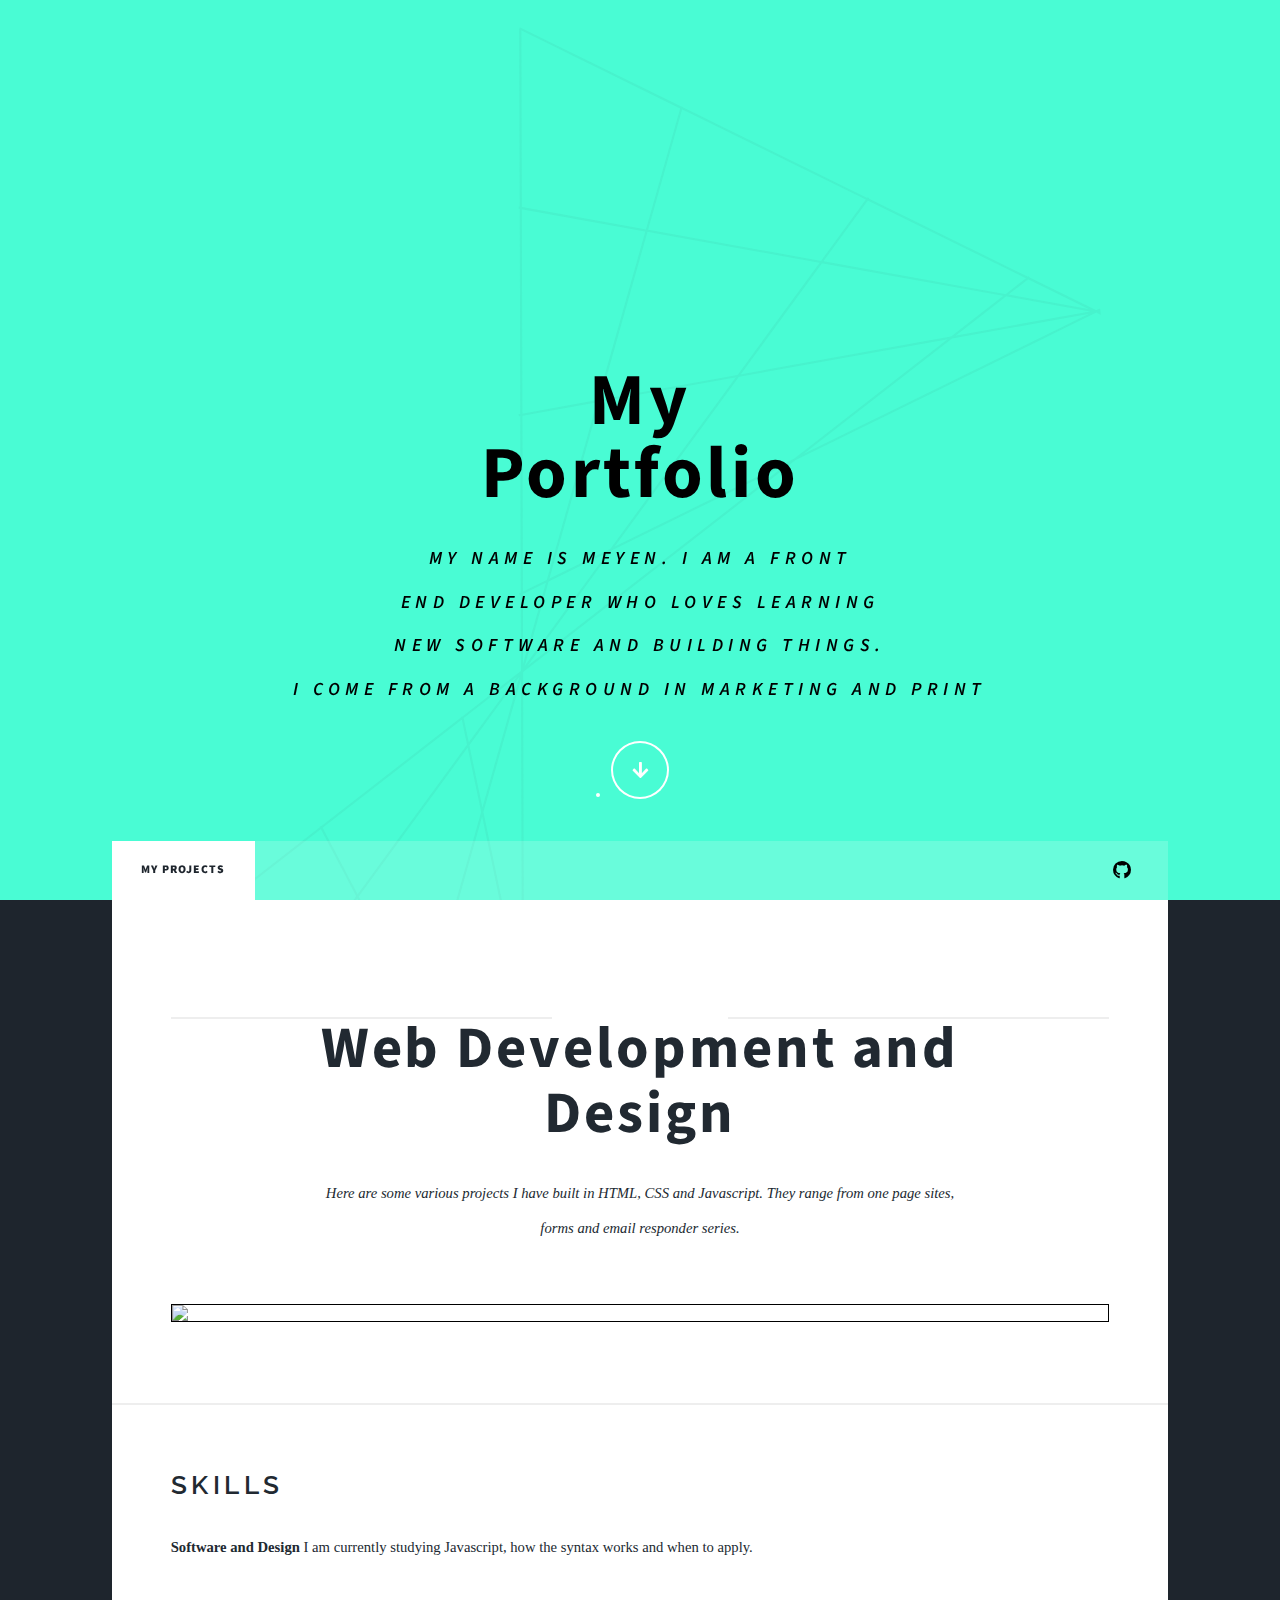
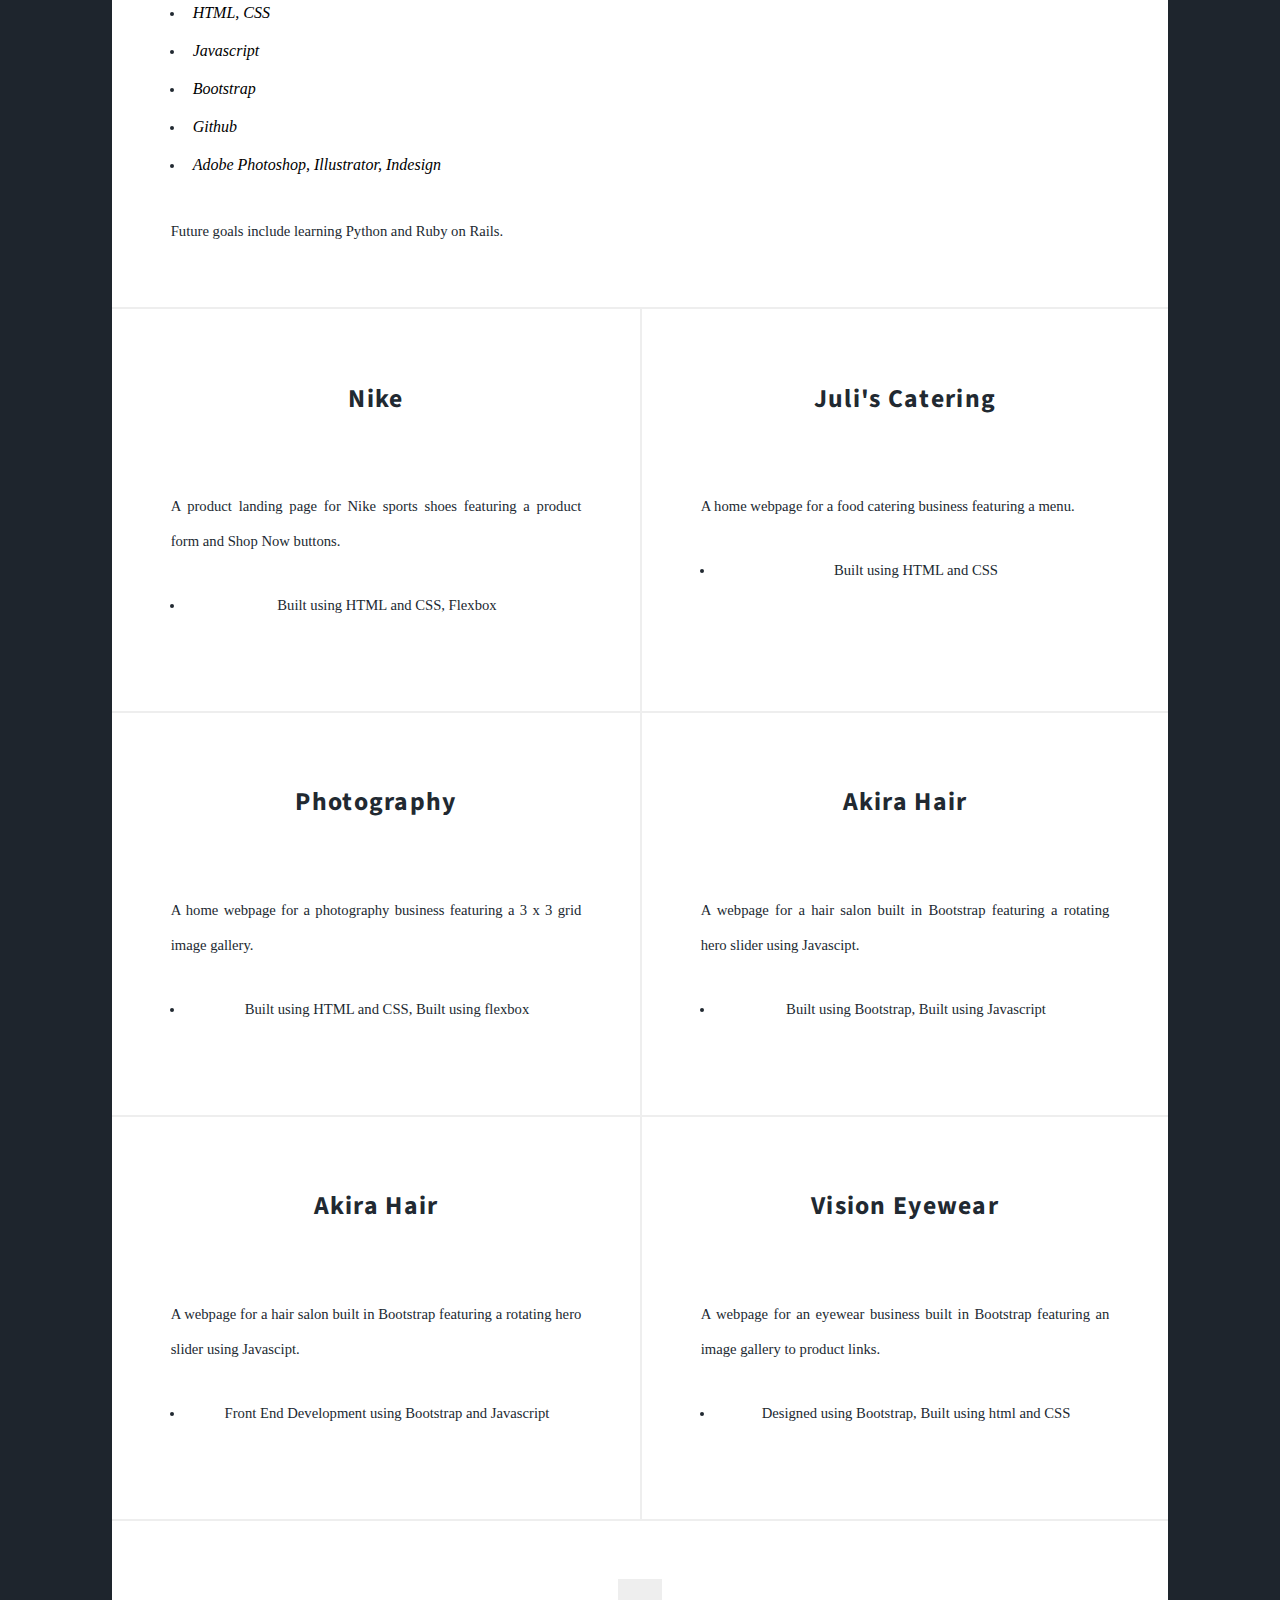
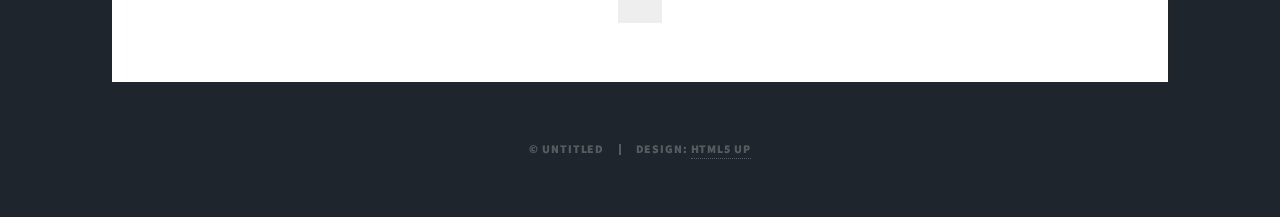
==== commit 4e27f919: "Add files via upload" ====
--- a/index.html
+++ b/index.html
@@ -1,12 +1,13 @@
 <!DOCTYPE HTML>
-<!--
+<!--**************************************
 	Massively by HTML5 UP
 	html5up.net | @ajlkn
 	Free for personal and commercial use under the CCA 3.0 license (html5up.net/license)
--->
+****************************************-->
+
 <html>
 	<head>
-		<title>Massively by HTML5 UP</title>
+		<title>Mey1 Portfolio</title>
 		<meta charset="utf-8" />
 		<meta name="viewport" content="width=device-width, initial-scale=1, user-scalable=no" />
 
@@ -20,6 +21,10 @@
 		<style>
 		.mySlides {display:none;}
 
+
+
+
+
 		span{
 			   color:black;
 		}
@@ -27,12 +32,22 @@
 
 		</style>
 	</head>
+
+	<!---*************************************
+	Preloader
+   **************************************-->
 	<body class="is-preload">
 
-		<!-- Wrapper -->
+
+		<!--**********************************
+		Wrapper
+	  ************************************-->
+
 			<div id="wrapper" class="fade-in">
 
-				<!-- Intro -->
+		<!--**********************************
+		Intro
+		************************************-->
 					<div id="intro">
 						<h1><span>My<br />
 						Portfolio</span></h1>
@@ -41,26 +56,34 @@
 						</ul>
 					</div>
 
-				<!-- Header -->
+				<!--************************************
+				 Header
+			  **************************************-->
 					<header id="header">
 						<a href="index.html" class="logo">Hello!</a>
 					</header>
 
-				<!-- Nav -->
+
+				<!--**************************************
+				 Navigation
+			  ****************************************-->
 					<nav id="nav">
 						<ul class="links">
 							<li class="active"><a href="index.html">My Projects</a></li>
-
 						</ul>
 						<ul class="icons">
-														<li><a href="#" class="icon brands fa-github" style="color:black;"><span class="label">GitHub</span></a></li>
+								<li><a href="https://github.com/mey1" class="icon brands fa-github" style="color:black;"><span class="label">GitHub</span></a></li>
 						</ul>
 					</nav>
 
-				<!-- Main -->
+				<!--***************************************
+				 Main
+			  *****************************************-->
 					<div id="main">
 
-						<!-- Featured Post -->
+						<!--***********************************
+						Featured Post
+					  ************************************-->
 							<article class="post featured">
 								<header class="major">
 									<span class="date"></span>
@@ -70,13 +93,16 @@
 								</p>
 								</header>
 
-
+								<!--***********************************
+							 Automatic carousel
+							 ************************************-->
 								<div class="w3-content w3-section" style="max-width:1100px">
-								  <img class="mySlides" src="https://drive.google.com/uc?export=view&id=17Zu6S5ExUiu9KgrW8tkTw_bpgvUfzNlU" style="width:100%;border:solid black 1px">
-								  <img class="mySlides" src="https://drive.google.com/uc?export=view&id=1F_D8dUI2e73QRSnIIvK_VnOBQ-0ElPDz" style="width:100%;border:solid black 1px">
-								  <img class="mySlides" src="https://drive.google.com/uc?export=view&id=11vCpoYhvwqS3L2q1FzBhnzkEmSX7lerR" style="width:100%;border:solid black 1px">
-								  <img class="mySlides" src="https://drive.google.com/uc?export=view&id=13uhN3bfiFFTfa1FnIlwfqk0_ai1PJKCu" style="width:100%;border:solid black 1px">
-									<img class="mySlides" src="https://drive.google.com/uc?export=view&id=1Ndcz906VWYVCtvgTp7kPltFsuaicFqM_" style="width:100%;border:solid black 1px">
+								  <img class="mySlides" src="https://drive.google.com/uc?export=view&id=1PN_fRWBauAfD7bErw8soTA3P_jTxyI6K" style="width:100%;border:solid black 1px">
+								  <img class="mySlides" src="https://drive.google.com/uc?export=view&id=1J2CMjUNbBvvw501NQy5OJDS1vIips5aO" style="width:100%;border:solid black 1px">
+								  <img class="mySlides" src="https://drive.google.com/uc?export=view&id=1i2ofW3llFyVdSK_90JolTDaGJY-IhBTX" style="width:100%;border:solid black 1px">
+								  <img class="mySlides" src="https://drive.google.com/uc?export=view&id=1SBsZw8dYWkjKi75AKcQp2ESEp_fIwQWH" style="width:100%;border:solid black 1px">
+									<img class="mySlides" src="https://drive.google.com/uc?export=view&id=1Dpi0c2PiEid1smscqoH3J3o2HTgz15gB" style="width:100%;border:solid black 1px">
+
 								</div>
 
 								<script>
@@ -103,29 +129,36 @@
 								</ul>
 							</article>
 
-		<!-- Start of Toolbox Section - What I can do section -->
+		<!--*******************************
+		 Skills Section
+		 ********************************-->
 
 							<div class="content">
 								<h2 class="special">Skills</h2>
 								<p><strong>Software and Design</strong> I am currently studying Javascript, how the syntax works and when to apply.</p>
-								<ul class="list" style="line-height: -80px;">
-
-									<li><i class="icon solid fa-laptop" style="font-size:20px;color:black;">HTML</i></li>
-									<li><i class="icon solid fa-bolt" style="font-size:20px;color:black;">CSS</i></li>
-									<li><i class="icon solid fa-signal" style="font-size:20px;color:black;">Javascript</i></li>
-									<li><i class="icon solid fa-cog" style="font-size:20px;color:black;">Bootstrap</i></li>
-								 <li><i class="icon solid fa-map-marker-alt" style="font-size:20px;color:black;">Github</i></li>
-								 <li><i class="icon solid fa-code" style="font-size:20px;color:black;">Adobe Photoshop, Illustrator, Indesign</i></li>
+								<ul class="" style="line-height: -80px;">
+
+									<li><i class="" style="font-size:16px;color:black;">HTML, CSS</i></li>
+									<li><i class="" style="font-size:16px;color:black;">Javascript</i></li>
+									<li><i class="" style="font-size:16px;color:black;">Bootstrap</i></li>
+									<li><i class="" style="font-size:16px;color:black;">Github</i></li>
+								  <li><i class="" style="font-size:16px;color:black;">Adobe Photoshop, Illustrator, Indesign</i></li>
 								</ul>
 								<p>Future goals include learning Python and Ruby on Rails.</p>
 							</div>
 							</section>
 
-	<!-- End of Toolbox Section - What I can do section -->
-
-
-
-						<!-- Posts -->
+					<!--**********************************
+					Skills Section End
+					***********************************-->
+
+
+
+						<!--**************************************
+						Portfolio Gallery
+					 ****************************************-->
+
+					 		<!-- Nike -->
 							<section class="posts">
 								<article>
 									<header>
@@ -133,24 +166,28 @@
 										<h2><a href="#">Nike<br/>
 										</a></h2>
 									</header>
-									<a href="https://mey1.github.io/Nike/" class="image fit"><img src="https://drive.google.com/uc?export=view&id=17Zu6S5ExUiu9KgrW8tkTw_bpgvUfzNlU" alt="" /></a>
-									<p>A product landing page for Nike sports shoes featuring a product form and Shop Now buttons. Click <a href="https://mey1.github.io/Nike/"><strong>here</strong></a> to view.</p>
+									<a href="https://mey1.github.io/Nike-Shoes/" class="image fit"><img src="https://drive.google.com/uc?export=view&id=1PN_fRWBauAfD7bErw8soTA3P_jTxyI6K" alt="" /></a>
+									<p>A product landing page for Nike sports shoes featuring a product form and Shop Now buttons.</p>
+
+
 									<ul>
 										<li>Built using HTML and CSS,
 										Flexbox</li>
 									</ul>
 									<ul class="actions special">
-
-									</ul>
-								</article>
+                   </ul>
+								</article>
+
+                <!-- Juli's catering -->
+
 								<article>
 									<header>
 										<span class="date"></span>
 										<h2><a href="#">Juli's Catering<br/>
 									</a></h2>
 									</header>
-									<a href="#" class="image fit"><img src="https://drive.google.com/uc?export=view&id=1F_D8dUI2e73QRSnIIvK_VnOBQ-0ElPDz" alt="" /></a>
-									<p>A home webpage for a food catering business featuring a dropdown navigation bar at the top, an order now button and menu. Click <a href="https://www.w3schools.com"><strong>here</strong></a> to view.</p>
+									<a href="https://mey1.github.io/Juli-Kitchen/" class="image fit"><img src="https://drive.google.com/uc?export=view&id=1J2CMjUNbBvvw501NQy5OJDS1vIips5aO" alt="" /></a>
+									<p>A home webpage for a food catering business featuring a menu.</p>
 									<ul>
 										<li>Built using HTML and CSS</li>
 								</ul>
@@ -158,14 +195,17 @@
 
 									</ul>
 								</article>
+
+                 <!-- Photography  -->
+
 								<article>
 									<header>
 										<span class="date"></span>
 										<h2><a href="#">Photography<br/>
 									</a></h2>
 									</header>
-									<a href="#" class="image fit"><img src="https://drive.google.com/uc?export=view&id=11vCpoYhvwqS3L2q1FzBhnzkEmSX7lerR" alt="" /></a>
-									<p>A home webpage for a photography business featuring a 3 x 3 grid image gallery. Click <a href="https://www.w3schools.com"><strong>here</strong></a> to view.
+									<a href="https://mey1.github.io/The-Photographer/" class="image fit"><img src="https://drive.google.com/uc?export=view&id=1SBsZw8dYWkjKi75AKcQp2ESEp_fIwQWH" alt="" /></a>
+									<p>A home webpage for a photography business featuring a 3 x 3 grid image gallery.
 									</p>
 									<ul>
 									<li>Built using HTML and CSS,
@@ -175,14 +215,17 @@
 
 									</ul>
 								</article>
+
+                 <!-- Akira Hair -->
+
 								<article>
 									<header>
 										<span class="date"></span>
 										<h2><a href="#">Akira Hair<br/>
 										</a></h2>
 									</header>
-									<a href="#" class="image fit"><img src="https://drive.google.com/uc?export=view&id=1i2ofW3llFyVdSK_90JolTDaGJY-IhBTX" alt="" /></a>
-									<p>A webpage for a hair salon built in Bootstrap featuring a rotating hero slider using Javascipt. Click <a href="https://www.w3schools.com"><strong>here</strong></a> to view.
+									<a href="https://mey1.github.io/Aki-Hair/" class="image fit"><img src="https://drive.google.com/uc?export=view&id=1Dpi0c2PiEid1smscqoH3J3o2HTgz15gB" alt="" /></a>
+									<p>A webpage for a hair salon built in Bootstrap featuring a rotating hero slider using Javascipt.
 									</p>
 									<ul>
 									<li>Built using Bootstrap,
@@ -192,31 +235,37 @@
 
 									</ul>
 								</article>
+
+                  <!-- Akira Hair -->
+
 								<article>
 									<header>
 										<span class="date"></span>
 										<h2><a href="#">Akira Hair<br />
 										</a></h2>
 									</header>
-									<a href="#" class="image fit"><img src="https://drive.google.com/uc?export=view&id=1Ndcz906VWYVCtvgTp7kPltFsuaicFqM_" alt="" /></a>
-									<p>A webpage for a hair salon built in Bootstrap featuring a rotating hero slider using Javascipt. Click <a href="https://www.w3schools.com"><strong>here</strong></a> to view.
+									<a href="https://mey1.github.io/Aki-Hair/" class="image fit"><img src="https://drive.google.com/uc?export=view&id=1i2ofW3llFyVdSK_90JolTDaGJY-IhBTX" alt="" /></a>
+									<p>A webpage for a hair salon built in Bootstrap featuring a rotating hero slider using Javascipt.
 									</p>
 									<ul>
-									<li>Front End Development using Bootstrap,
-									Built using Javascript</li>
-								</ul>
-									<ul class="actions special">
-
-									</ul>
-								</article>
+									<li>Front End Development using Bootstrap and Javascript
+									</li>
+								</ul>
+									<ul class="actions special">
+
+									</ul>
+								</article>
+
+                <!-- Vision Eyewear  -->
+
 								<article>
 									<header>
 										<span class="date"></span>
 										<h2><a href="#">Vision Eyewear<br/>
 										</a></h2>
 									</header>
-									<a href="#" class="image fit"><img src="https://drive.google.com/uc?export=view&id=13uhN3bfiFFTfa1FnIlwfqk0_ai1PJKCu" alt="" /></a>
-									<p>A webpage for an eyewear business built in Bootstrap featuring an image gallery to product links. Click <a href="https://www.w3schools.com"><strong>here</strong></a> to view.
+									<a href="https://mey1.github.io/Vision-Eyewear/" class="image fit"><img src="https://drive.google.com/uc?export=view&id=13uhN3bfiFFTfa1FnIlwfqk0_ai1PJKCu" alt="" /></a>
+									<p>A webpage for an eyewear business built in Bootstrap featuring an image gallery to product links.
 									</p>
 									<ul>
 									<li>Designed using Bootstrap,
@@ -228,11 +277,13 @@
 								</article>
 							</section>
 
-						<!-- Footer -->
+						<!--*************************************
+						Footer
+					 ****************************************-->
 							<footer>
 								<div class="pagination">
 									<!--<a href="#" class="previous">Prev</a>-->
-									<a href="#" class="page active">My Toolkit: HTML, CSS, Javascript, Photoshop, Illustrator, Indesign</a>
+									<a href="#" class="page active"></a>
 								</div>
 							</footer>
 
@@ -243,14 +294,18 @@
 
 					</footer>
 
-				<!-- Copyright -->
+				<!--************************
+				Copyright
+			  **************************-->
 					<div id="copyright">
 						<ul><li>&copy; Untitled</li><li>Design: <a href="https://html5up.net">HTML5 UP</a></li></ul>
 					</div>
 
 			</div>
 
-		<!-- Scripts -->
+		     <!--****************************
+		    Scripts
+	      ******************************-->
 			<script src="assets/js/jquery.min.js"></script>
 			<script src="assets/js/jquery.scrollex.min.js"></script>
 			<script src="assets/js/jquery.scrolly.min.js"></script>
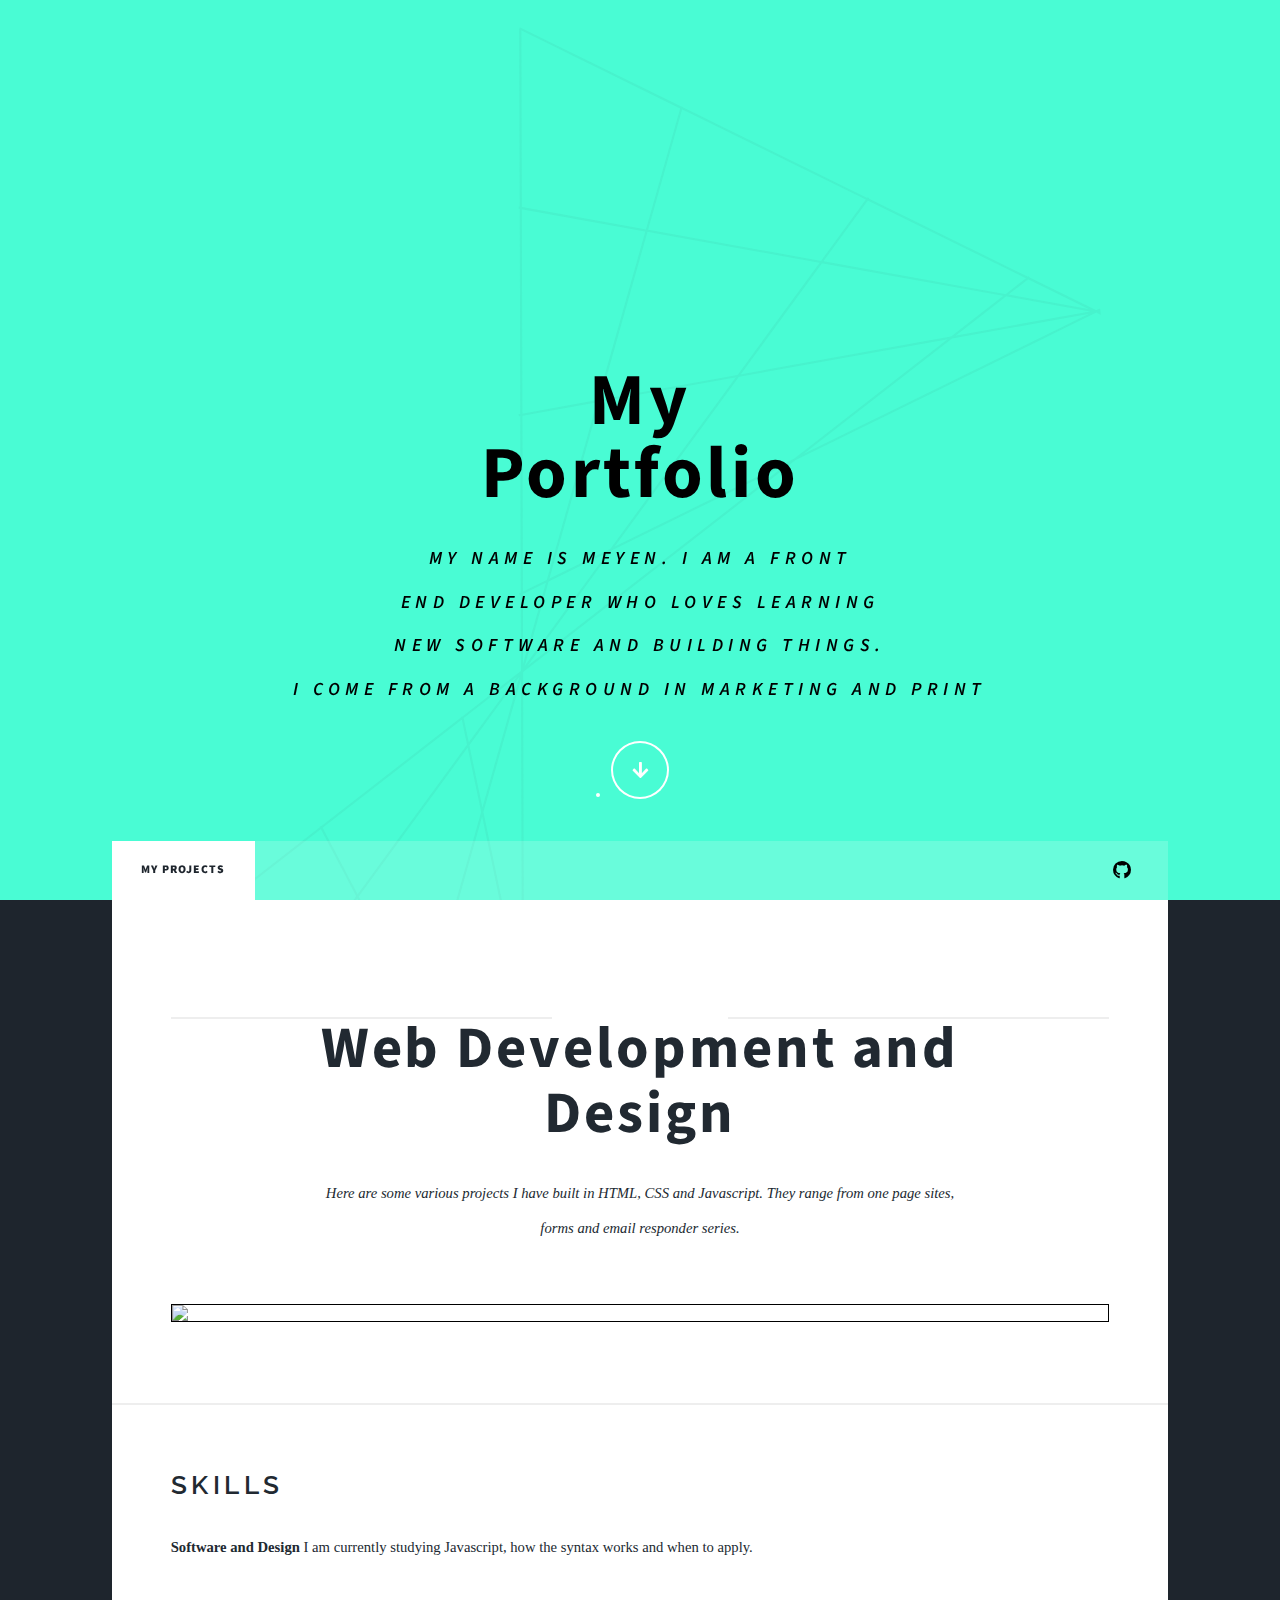
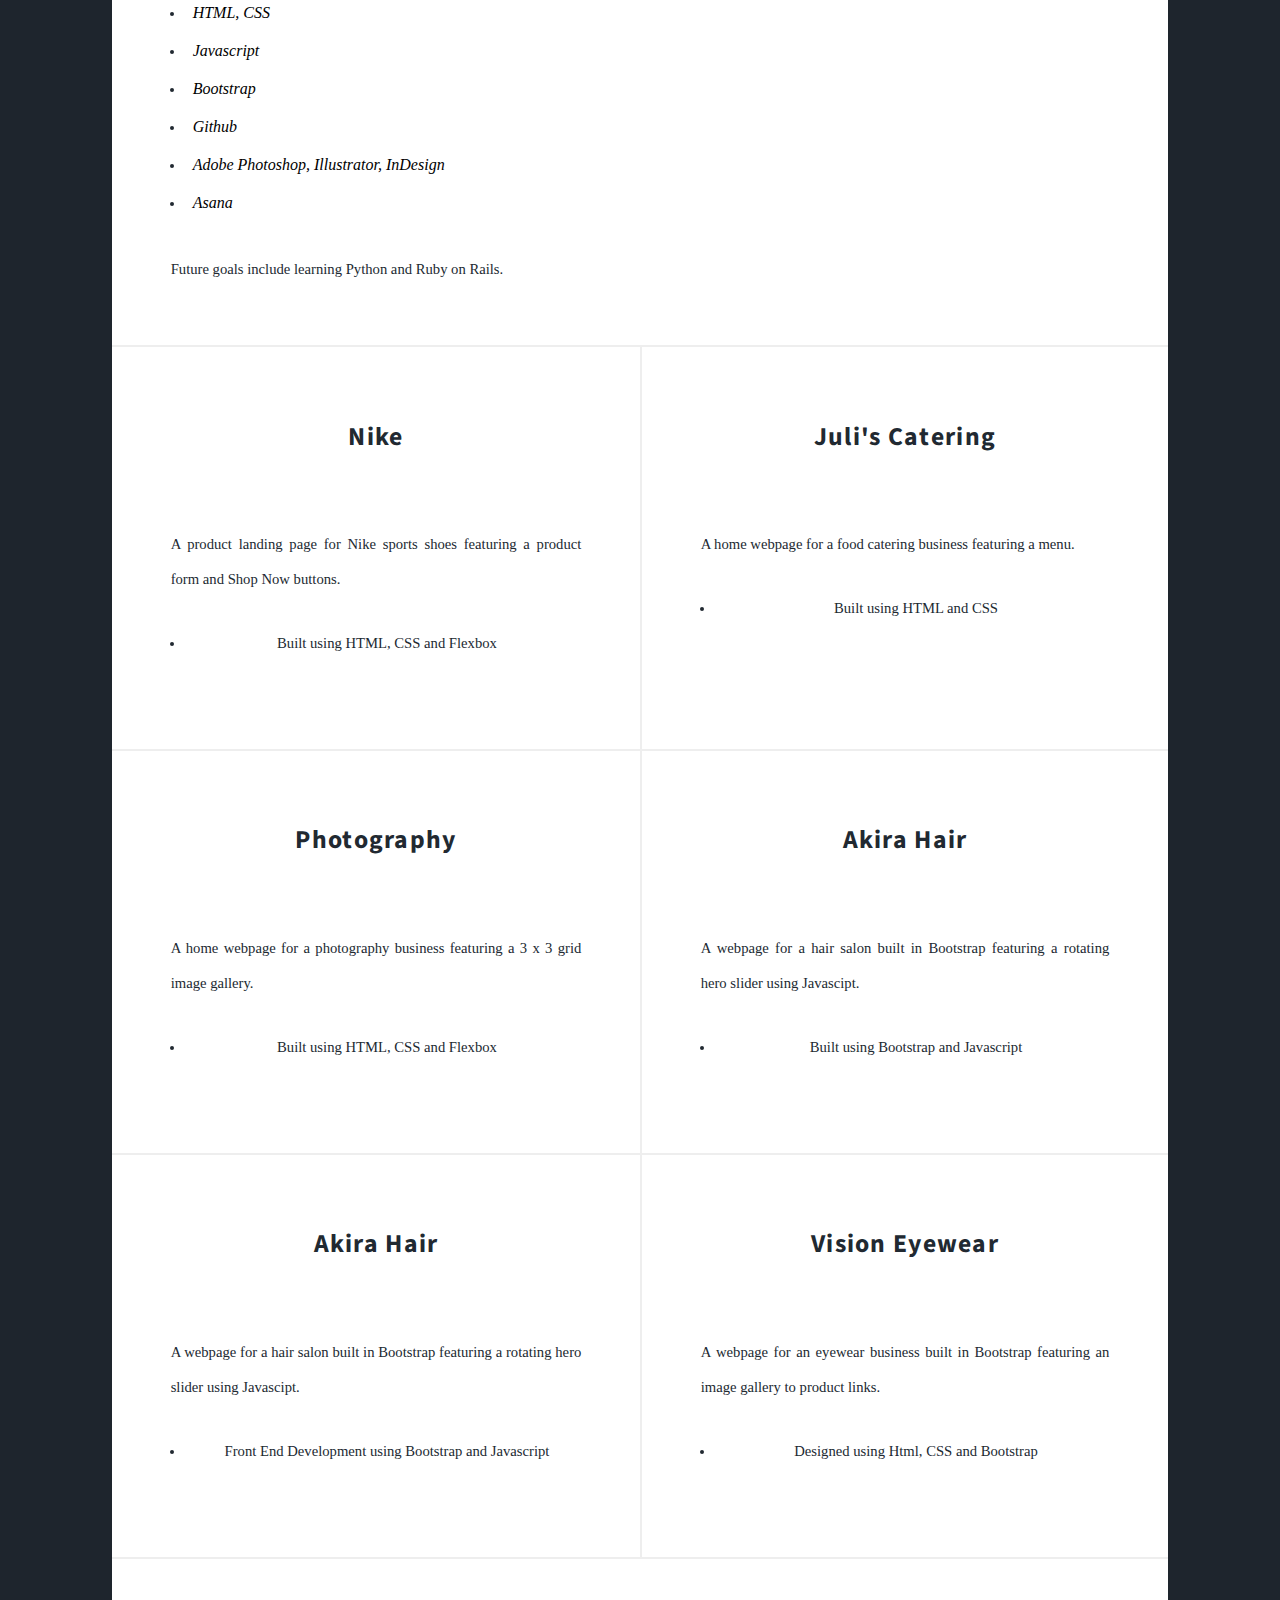
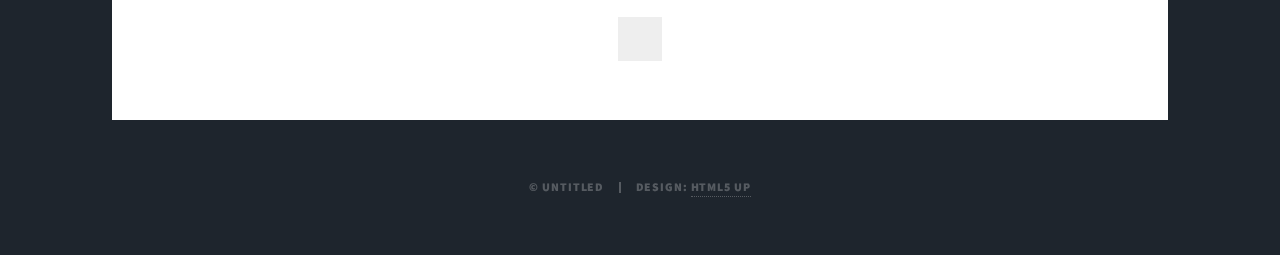
==== commit 4df1db18: "Add files via upload" ====
--- a/index.html
+++ b/index.html
@@ -89,7 +89,7 @@
 									<span class="date"></span>
 									<h2><a href="#">Web Development and<br />
 									Design</a></h2>
-									<p>Here are some various projects I have built in HTML, CSS and Javascript. They range from one page sites,<br>forms and email responder series.<br/>
+									<p>Here are some various projects I have built in HTML, CSS and Javascript. They range from one page sites,<br> forms and email responder series.<br/>
 								</p>
 								</header>
 
@@ -142,7 +142,8 @@
 									<li><i class="" style="font-size:16px;color:black;">Javascript</i></li>
 									<li><i class="" style="font-size:16px;color:black;">Bootstrap</i></li>
 									<li><i class="" style="font-size:16px;color:black;">Github</i></li>
-								  <li><i class="" style="font-size:16px;color:black;">Adobe Photoshop, Illustrator, Indesign</i></li>
+								  <li><i class="" style="font-size:16px;color:black;">Adobe Photoshop, Illustrator, InDesign</i></li>
+									<li><i class="" style="font-size:16px;color:black;">Asana</i></li>
 								</ul>
 								<p>Future goals include learning Python and Ruby on Rails.</p>
 							</div>
@@ -171,8 +172,7 @@
 
 
 									<ul>
-										<li>Built using HTML and CSS,
-										Flexbox</li>
+										<li>Built using HTML, CSS and Flexbox</li>
 									</ul>
 									<ul class="actions special">
                    </ul>
@@ -186,7 +186,7 @@
 										<h2><a href="#">Juli's Catering<br/>
 									</a></h2>
 									</header>
-									<a href="https://mey1.github.io/Juli-Kitchen/" class="image fit"><img src="https://drive.google.com/uc?export=view&id=1J2CMjUNbBvvw501NQy5OJDS1vIips5aO" alt="" /></a>
+									<a href="https://mey1.github.io/J-Kitchen/" class="image fit"><img src="https://drive.google.com/uc?export=view&id=1J2CMjUNbBvvw501NQy5OJDS1vIips5aO" alt="" /></a>
 									<p>A home webpage for a food catering business featuring a menu.</p>
 									<ul>
 										<li>Built using HTML and CSS</li>
@@ -204,12 +204,11 @@
 										<h2><a href="#">Photography<br/>
 									</a></h2>
 									</header>
-									<a href="https://mey1.github.io/The-Photographer/" class="image fit"><img src="https://drive.google.com/uc?export=view&id=1SBsZw8dYWkjKi75AKcQp2ESEp_fIwQWH" alt="" /></a>
+									<a href="https://mey1.github.io/Travel-Photo/" class="image fit"><img src="https://drive.google.com/uc?export=view&id=1SBsZw8dYWkjKi75AKcQp2ESEp_fIwQWH" alt="" /></a>
 									<p>A home webpage for a photography business featuring a 3 x 3 grid image gallery.
 									</p>
 									<ul>
-									<li>Built using HTML and CSS,
-										Built using flexbox</li>
+									<li>Built using HTML, CSS and Flexbox</li>
 								</ul>
 									<ul class="actions special">
 
@@ -224,12 +223,12 @@
 										<h2><a href="#">Akira Hair<br/>
 										</a></h2>
 									</header>
-									<a href="https://mey1.github.io/Aki-Hair/" class="image fit"><img src="https://drive.google.com/uc?export=view&id=1Dpi0c2PiEid1smscqoH3J3o2HTgz15gB" alt="" /></a>
+									<a href="https://mey1.github.io/Akirasai-Hair/" class="image fit"><img src="https://drive.google.com/uc?export=view&id=1Dpi0c2PiEid1smscqoH3J3o2HTgz15gB" alt="" /></a>
 									<p>A webpage for a hair salon built in Bootstrap featuring a rotating hero slider using Javascipt.
 									</p>
 									<ul>
-									<li>Built using Bootstrap,
-									Built using Javascript</li>
+									<li>Built using Bootstrap and Javascript
+									</li>
 								</ul>
 									<ul class="actions special">
 
@@ -244,7 +243,7 @@
 										<h2><a href="#">Akira Hair<br />
 										</a></h2>
 									</header>
-									<a href="https://mey1.github.io/Aki-Hair/" class="image fit"><img src="https://drive.google.com/uc?export=view&id=1i2ofW3llFyVdSK_90JolTDaGJY-IhBTX" alt="" /></a>
+									<a href="https://mey1.github.io/Akirasai-Hair/" class="image fit"><img src="https://drive.google.com/uc?export=view&id=1i2ofW3llFyVdSK_90JolTDaGJY-IhBTX" alt="" /></a>
 									<p>A webpage for a hair salon built in Bootstrap featuring a rotating hero slider using Javascipt.
 									</p>
 									<ul>
@@ -264,12 +263,12 @@
 										<h2><a href="#">Vision Eyewear<br/>
 										</a></h2>
 									</header>
-									<a href="https://mey1.github.io/Vision-Eyewear/" class="image fit"><img src="https://drive.google.com/uc?export=view&id=13uhN3bfiFFTfa1FnIlwfqk0_ai1PJKCu" alt="" /></a>
+									<a href="https://mey1.github.io/Vis-Eyewear/" class="image fit"><img src="https://drive.google.com/uc?export=view&id=1l9oCPs-enGlZ032_oeFWC0idnoIXK8v4" alt="" /></a>
 									<p>A webpage for an eyewear business built in Bootstrap featuring an image gallery to product links.
 									</p>
 									<ul>
-									<li>Designed using Bootstrap,
-									Built using html and CSS</li>
+									<li>Designed using Html, CSS and Bootstrap
+									</li>
 								</ul>
 									<ul class="actions special">
 
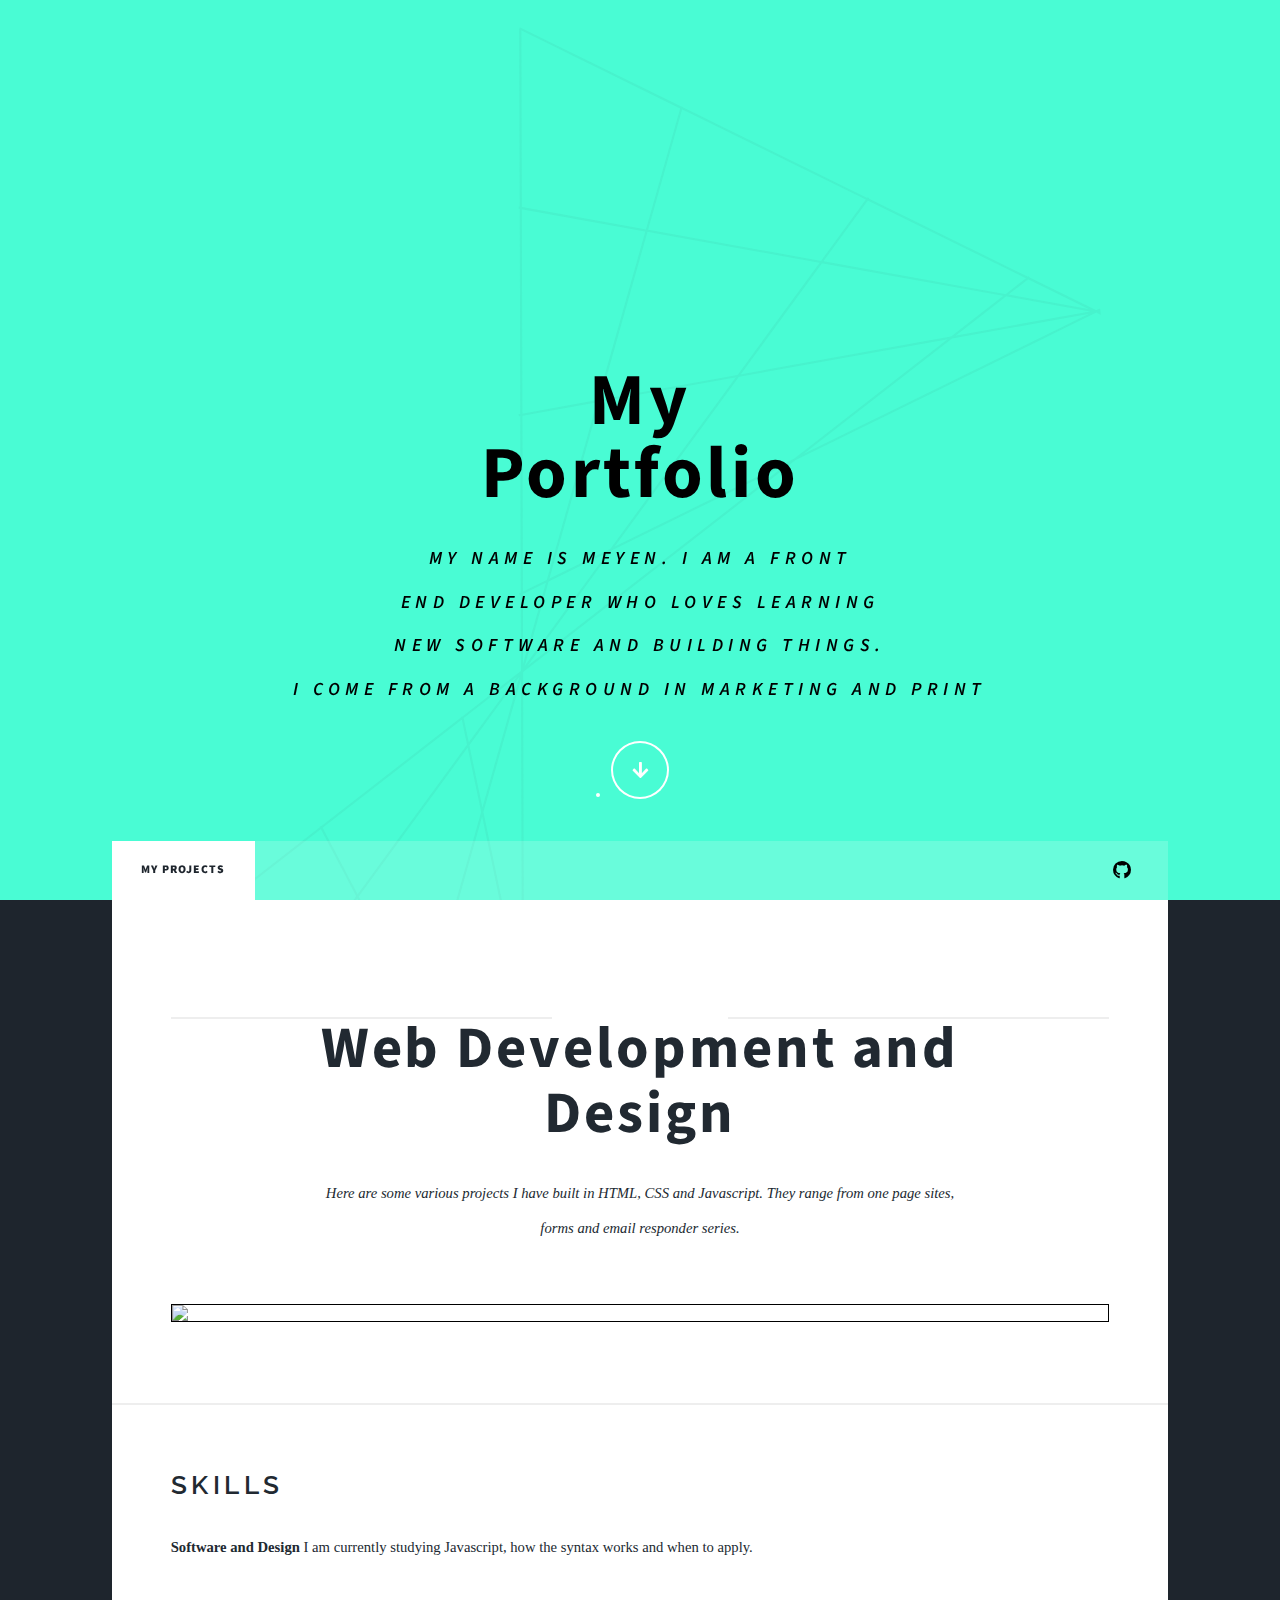
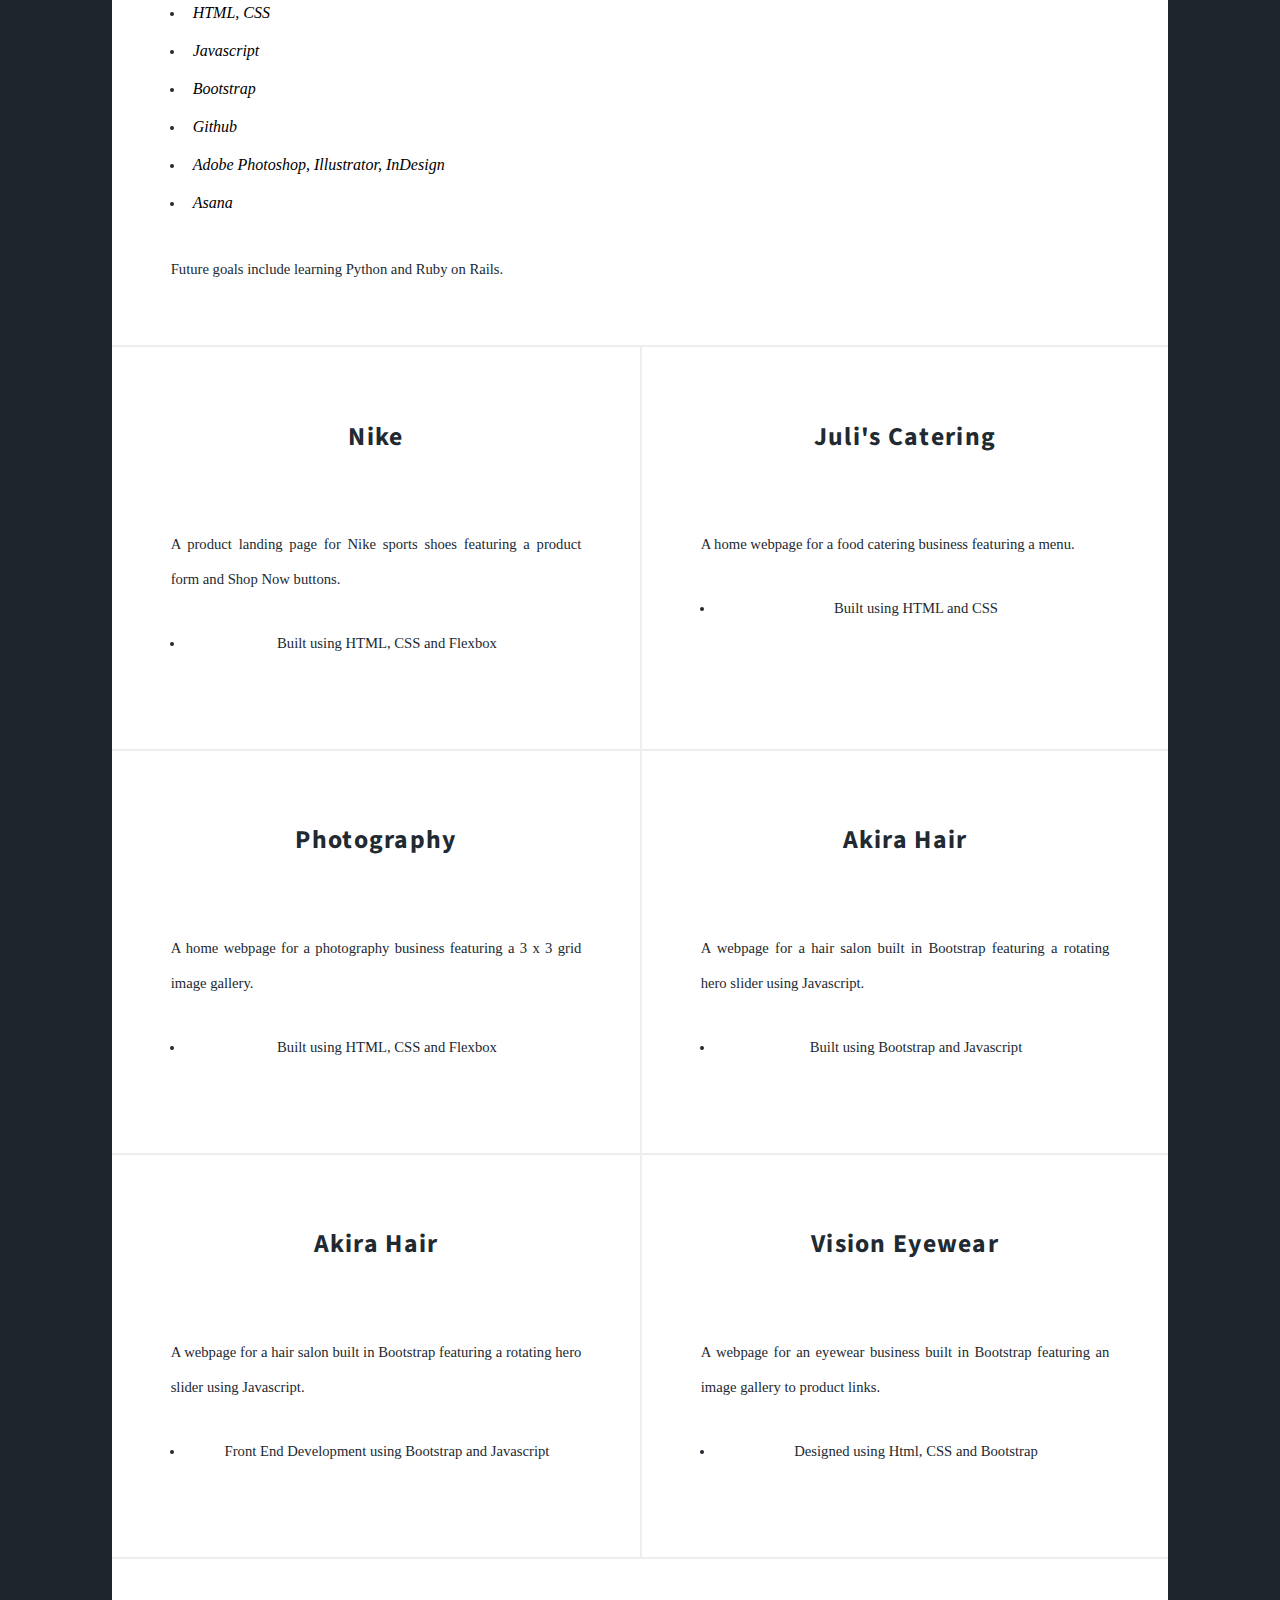
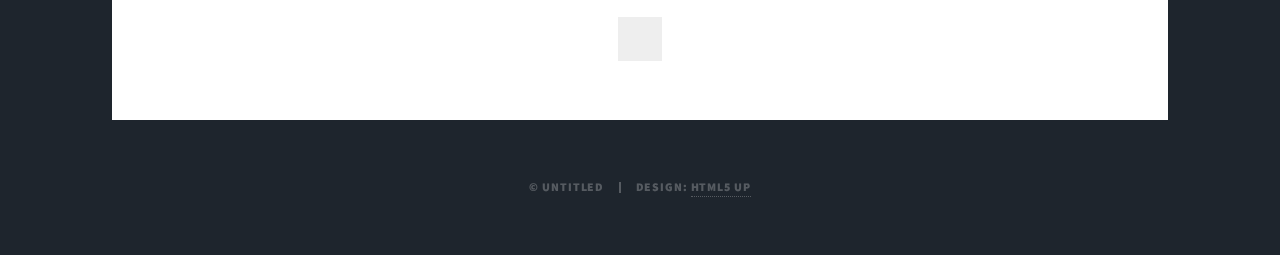
==== commit d720d739: "Add files via upload" ====
--- a/index.html
+++ b/index.html
@@ -224,7 +224,7 @@
 										</a></h2>
 									</header>
 									<a href="https://mey1.github.io/Akirasai-Hair/" class="image fit"><img src="https://drive.google.com/uc?export=view&id=1Dpi0c2PiEid1smscqoH3J3o2HTgz15gB" alt="" /></a>
-									<p>A webpage for a hair salon built in Bootstrap featuring a rotating hero slider using Javascipt.
+									<p>A webpage for a hair salon built in Bootstrap featuring a rotating hero slider using Javascript.
 									</p>
 									<ul>
 									<li>Built using Bootstrap and Javascript
@@ -244,7 +244,7 @@
 										</a></h2>
 									</header>
 									<a href="https://mey1.github.io/Akirasai-Hair/" class="image fit"><img src="https://drive.google.com/uc?export=view&id=1i2ofW3llFyVdSK_90JolTDaGJY-IhBTX" alt="" /></a>
-									<p>A webpage for a hair salon built in Bootstrap featuring a rotating hero slider using Javascipt.
+									<p>A webpage for a hair salon built in Bootstrap featuring a rotating hero slider using Javascript.
 									</p>
 									<ul>
 									<li>Front End Development using Bootstrap and Javascript
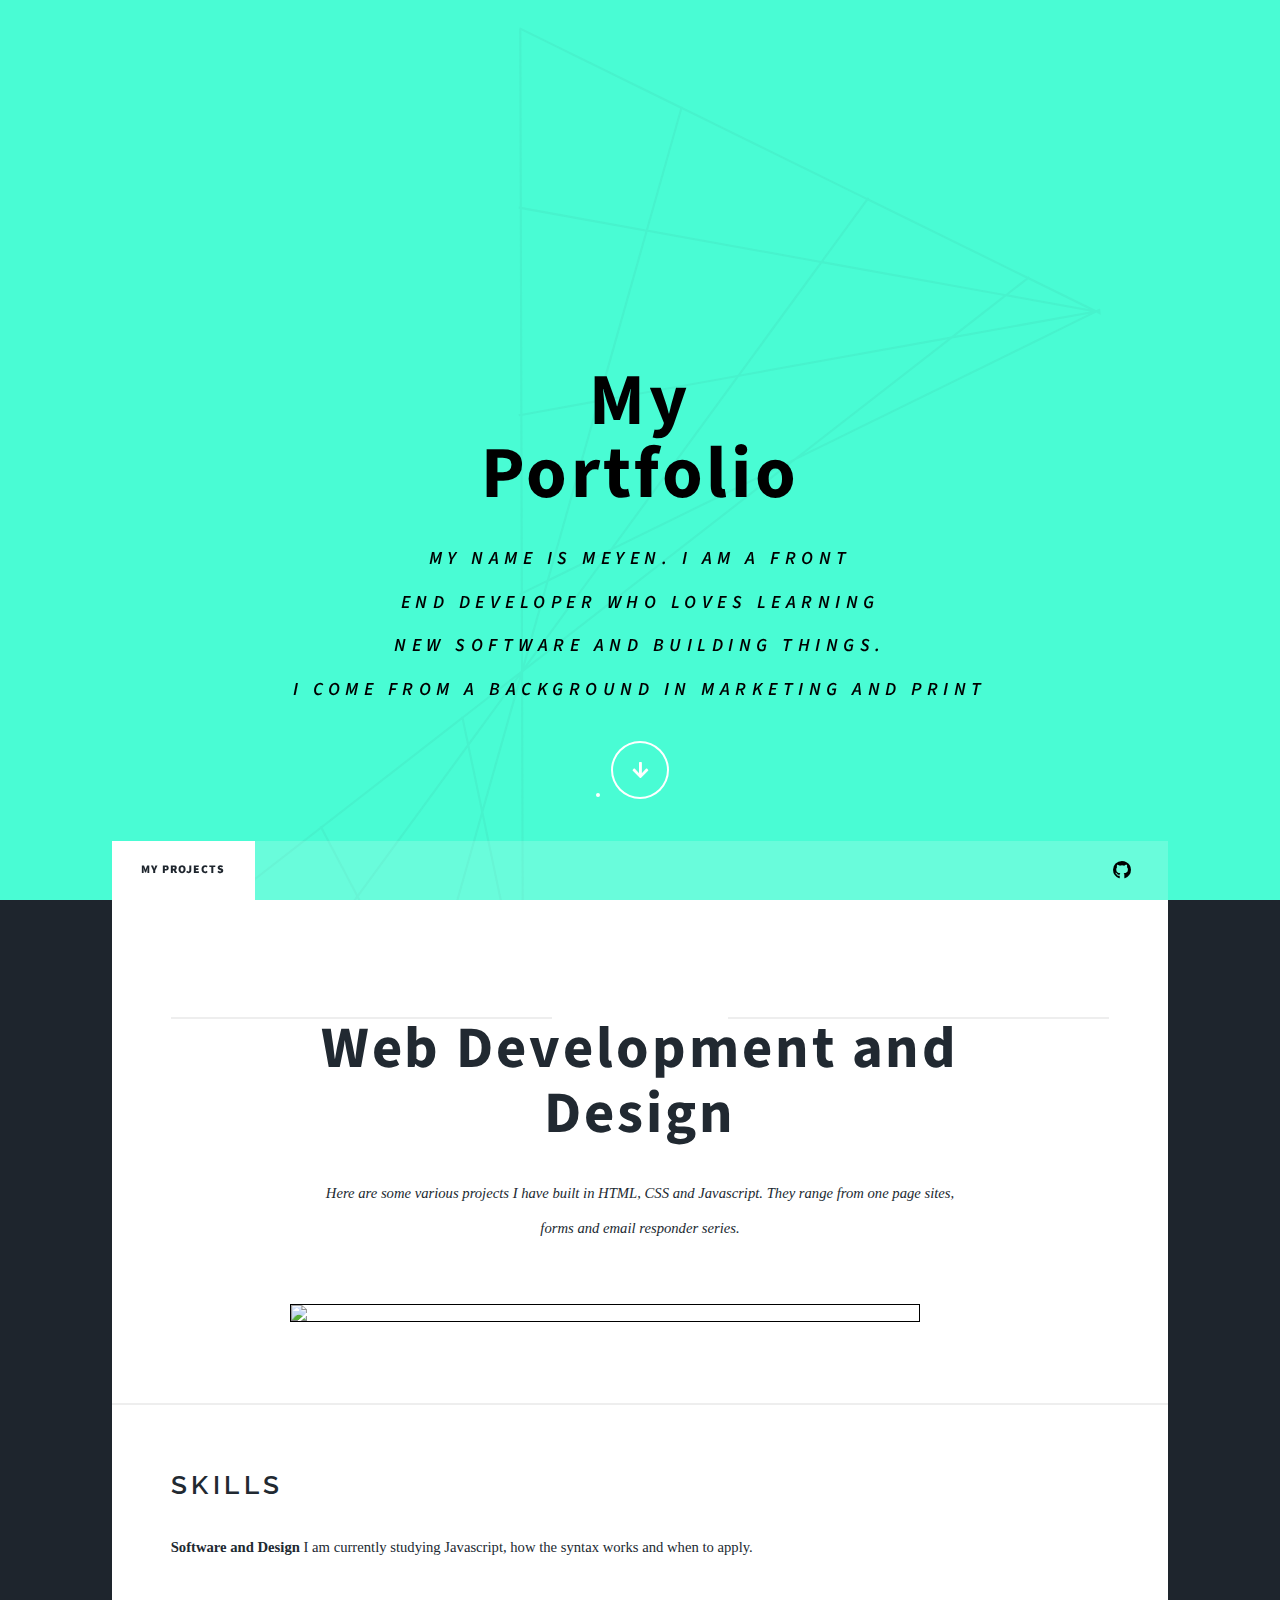
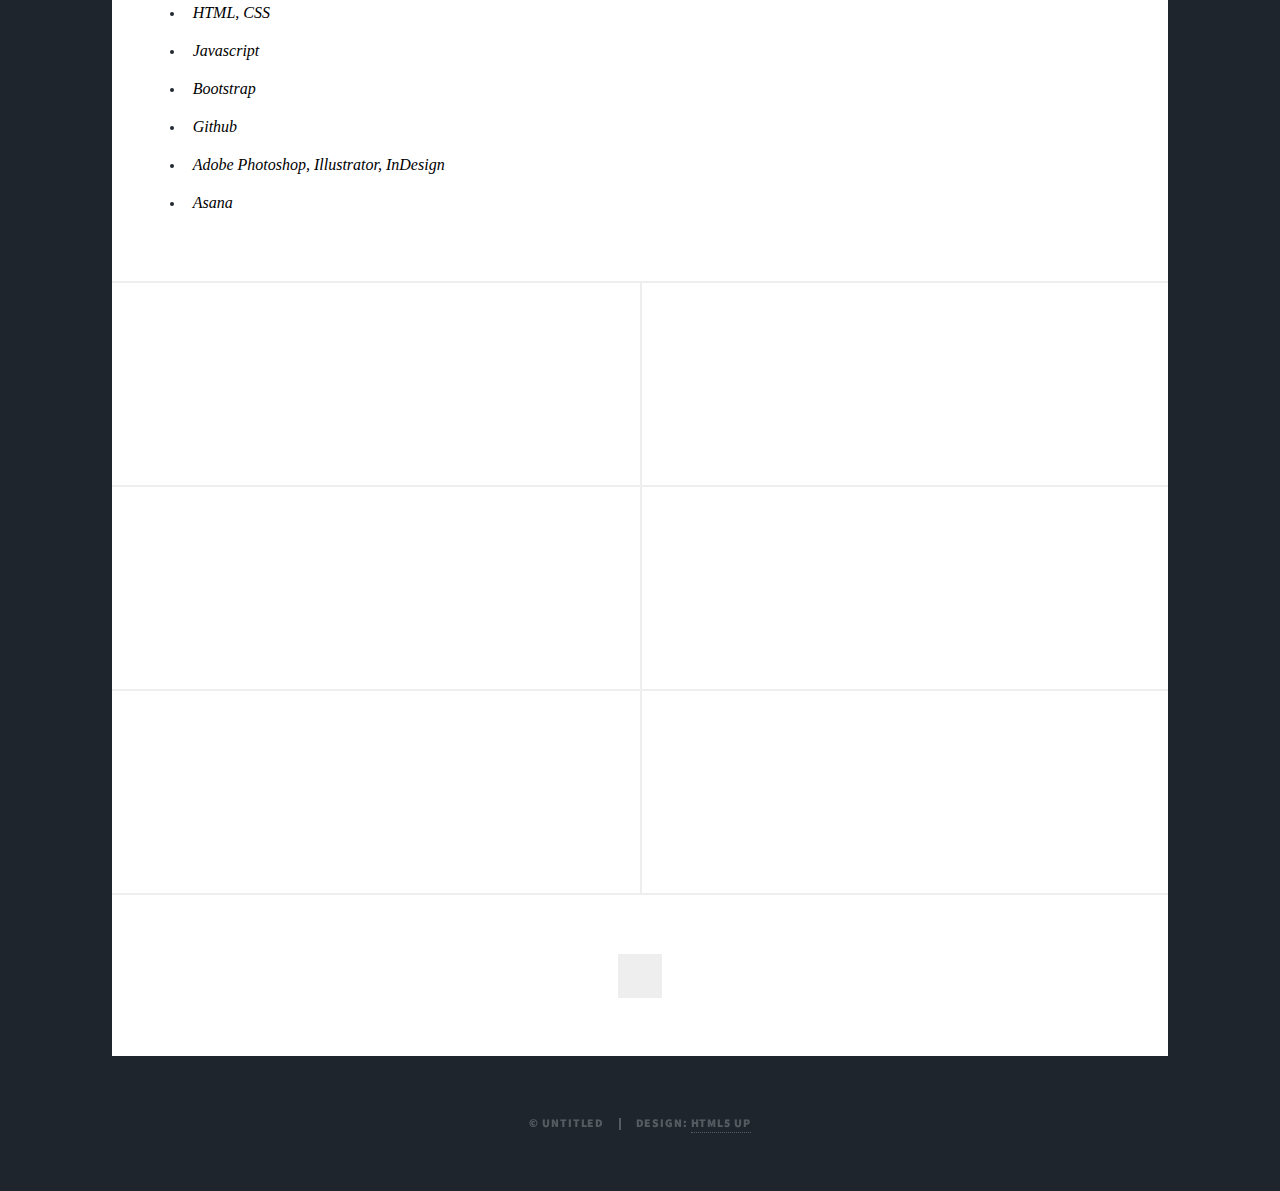
==== commit fc9647c2: "Add files via upload" ====
--- a/index.html
+++ b/index.html
@@ -21,7 +21,7 @@
 		<style>
 		.mySlides {display:none;}
 
-
+		
 
 
 
@@ -96,12 +96,12 @@
 								<!--***********************************
 							 Automatic carousel
 							 ************************************-->
-								<div class="w3-content w3-section" style="max-width:1100px">
-								  <img class="mySlides" src="https://drive.google.com/uc?export=view&id=1PN_fRWBauAfD7bErw8soTA3P_jTxyI6K" style="width:100%;border:solid black 1px">
-								  <img class="mySlides" src="https://drive.google.com/uc?export=view&id=1J2CMjUNbBvvw501NQy5OJDS1vIips5aO" style="width:100%;border:solid black 1px">
-								  <img class="mySlides" src="https://drive.google.com/uc?export=view&id=1i2ofW3llFyVdSK_90JolTDaGJY-IhBTX" style="width:100%;border:solid black 1px">
-								  <img class="mySlides" src="https://drive.google.com/uc?export=view&id=1SBsZw8dYWkjKi75AKcQp2ESEp_fIwQWH" style="width:100%;border:solid black 1px">
-									<img class="mySlides" src="https://drive.google.com/uc?export=view&id=1Dpi0c2PiEid1smscqoH3J3o2HTgz15gB" style="width:100%;border:solid black 1px">
+								<div class="w3-content w3-section" style="max-width:700px;margin:0 auto;">
+								  <img class="mySlides" src="https://drive.google.com/uc?export=view&id=1PN_fRWBauAfD7bErw8soTA3P_jTxyI6K" style="width:90%;border:solid black 1px">
+								  <img class="mySlides" src="https://drive.google.com/uc?export=view&id=1J2CMjUNbBvvw501NQy5OJDS1vIips5aO" style="width:90%;border:solid black 1px">
+								  <img class="mySlides" src="https://drive.google.com/uc?export=view&id=1i2ofW3llFyVdSK_90JolTDaGJY-IhBTX" style="width:90%;border:solid black 1px">
+								  <img class="mySlides" src="https://drive.google.com/uc?export=view&id=1SBsZw8dYWkjKi75AKcQp2ESEp_fIwQWH" style="width:90%;border:solid black 1px">
+									<img class="mySlides" src="https://drive.google.com/uc?export=view&id=1Dpi0c2PiEid1smscqoH3J3o2HTgz15gB" style="width:90%;border:solid black 1px">
 
 								</div>
 
@@ -145,7 +145,7 @@
 								  <li><i class="" style="font-size:16px;color:black;">Adobe Photoshop, Illustrator, InDesign</i></li>
 									<li><i class="" style="font-size:16px;color:black;">Asana</i></li>
 								</ul>
-								<p>Future goals include learning Python and Ruby on Rails.</p>
+								
 							</div>
 							</section>
 
@@ -164,18 +164,13 @@
 								<article>
 									<header>
 										<span class="date"></span>
-										<h2><a href="#">Nike<br/>
+										<h2><a href="#"><br/>
 										</a></h2>
 									</header>
 									<a href="https://mey1.github.io/Nike-Shoes/" class="image fit"><img src="https://drive.google.com/uc?export=view&id=1PN_fRWBauAfD7bErw8soTA3P_jTxyI6K" alt="" /></a>
-									<p>A product landing page for Nike sports shoes featuring a product form and Shop Now buttons.</p>
-
-
-									<ul>
-										<li>Built using HTML, CSS and Flexbox</li>
-									</ul>
-									<ul class="actions special">
-                   </ul>
+									
+
+
 								</article>
 
                 <!-- Juli's catering -->
@@ -183,17 +178,12 @@
 								<article>
 									<header>
 										<span class="date"></span>
-										<h2><a href="#">Juli's Catering<br/>
+										<h2><a href="#"><br/>
 									</a></h2>
 									</header>
 									<a href="https://mey1.github.io/J-Kitchen/" class="image fit"><img src="https://drive.google.com/uc?export=view&id=1J2CMjUNbBvvw501NQy5OJDS1vIips5aO" alt="" /></a>
-									<p>A home webpage for a food catering business featuring a menu.</p>
-									<ul>
-										<li>Built using HTML and CSS</li>
-								</ul>
-									<ul class="actions special">
-
-									</ul>
+									
+									
 								</article>
 
                  <!-- Photography  -->
@@ -201,18 +191,12 @@
 								<article>
 									<header>
 										<span class="date"></span>
-										<h2><a href="#">Photography<br/>
+										<h2><a href="#"><br/>
 									</a></h2>
 									</header>
 									<a href="https://mey1.github.io/Travel-Photo/" class="image fit"><img src="https://drive.google.com/uc?export=view&id=1SBsZw8dYWkjKi75AKcQp2ESEp_fIwQWH" alt="" /></a>
-									<p>A home webpage for a photography business featuring a 3 x 3 grid image gallery.
-									</p>
-									<ul>
-									<li>Built using HTML, CSS and Flexbox</li>
-								</ul>
-									<ul class="actions special">
-
-									</ul>
+									
+									
 								</article>
 
                  <!-- Akira Hair -->
@@ -220,19 +204,12 @@
 								<article>
 									<header>
 										<span class="date"></span>
-										<h2><a href="#">Akira Hair<br/>
+										<h2><a href="#"><br/>
 										</a></h2>
 									</header>
 									<a href="https://mey1.github.io/Akirasai-Hair/" class="image fit"><img src="https://drive.google.com/uc?export=view&id=1Dpi0c2PiEid1smscqoH3J3o2HTgz15gB" alt="" /></a>
-									<p>A webpage for a hair salon built in Bootstrap featuring a rotating hero slider using Javascript.
-									</p>
-									<ul>
-									<li>Built using Bootstrap and Javascript
-									</li>
-								</ul>
-									<ul class="actions special">
-
-									</ul>
+									
+									
 								</article>
 
                   <!-- Akira Hair -->
@@ -240,19 +217,12 @@
 								<article>
 									<header>
 										<span class="date"></span>
-										<h2><a href="#">Akira Hair<br />
+										<h2><a href="#"><br />
 										</a></h2>
 									</header>
 									<a href="https://mey1.github.io/Akirasai-Hair/" class="image fit"><img src="https://drive.google.com/uc?export=view&id=1i2ofW3llFyVdSK_90JolTDaGJY-IhBTX" alt="" /></a>
-									<p>A webpage for a hair salon built in Bootstrap featuring a rotating hero slider using Javascript.
-									</p>
-									<ul>
-									<li>Front End Development using Bootstrap and Javascript
-									</li>
-								</ul>
-									<ul class="actions special">
-
-									</ul>
+									
+									
 								</article>
 
                 <!-- Vision Eyewear  -->
@@ -260,19 +230,12 @@
 								<article>
 									<header>
 										<span class="date"></span>
-										<h2><a href="#">Vision Eyewear<br/>
+										<h2><a href="#"><br/>
 										</a></h2>
 									</header>
 									<a href="https://mey1.github.io/Vis-Eyewear/" class="image fit"><img src="https://drive.google.com/uc?export=view&id=1l9oCPs-enGlZ032_oeFWC0idnoIXK8v4" alt="" /></a>
-									<p>A webpage for an eyewear business built in Bootstrap featuring an image gallery to product links.
-									</p>
-									<ul>
-									<li>Designed using Html, CSS and Bootstrap
-									</li>
-								</ul>
-									<ul class="actions special">
-
-									</ul>
+									
+									
 								</article>
 							</section>
 
